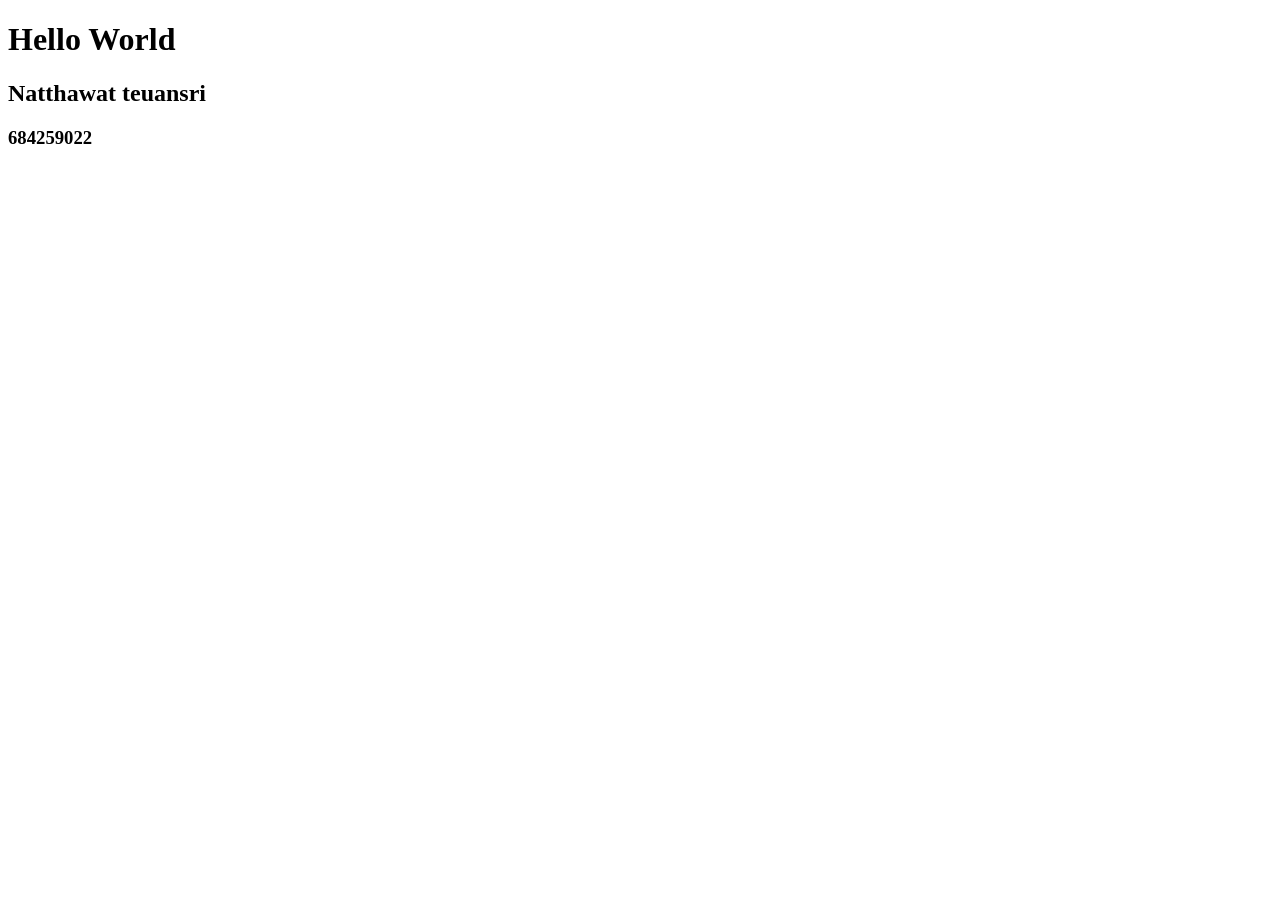
==== index.html @ 1a229f52 "Add files via upload" ====
<!DOCTYPE html>
<html lang="en">
<head>
    <meta charset="UTF-8">
    <meta name="viewport" content="width=device-width, initial-scale=1.0">
    <title>Document</title>
</head>
<body>
    <h1>Hello World</h1>
    <h2>Natthawat teuansri</h2>
    <h3>684259022</h3>
</body>
</html>
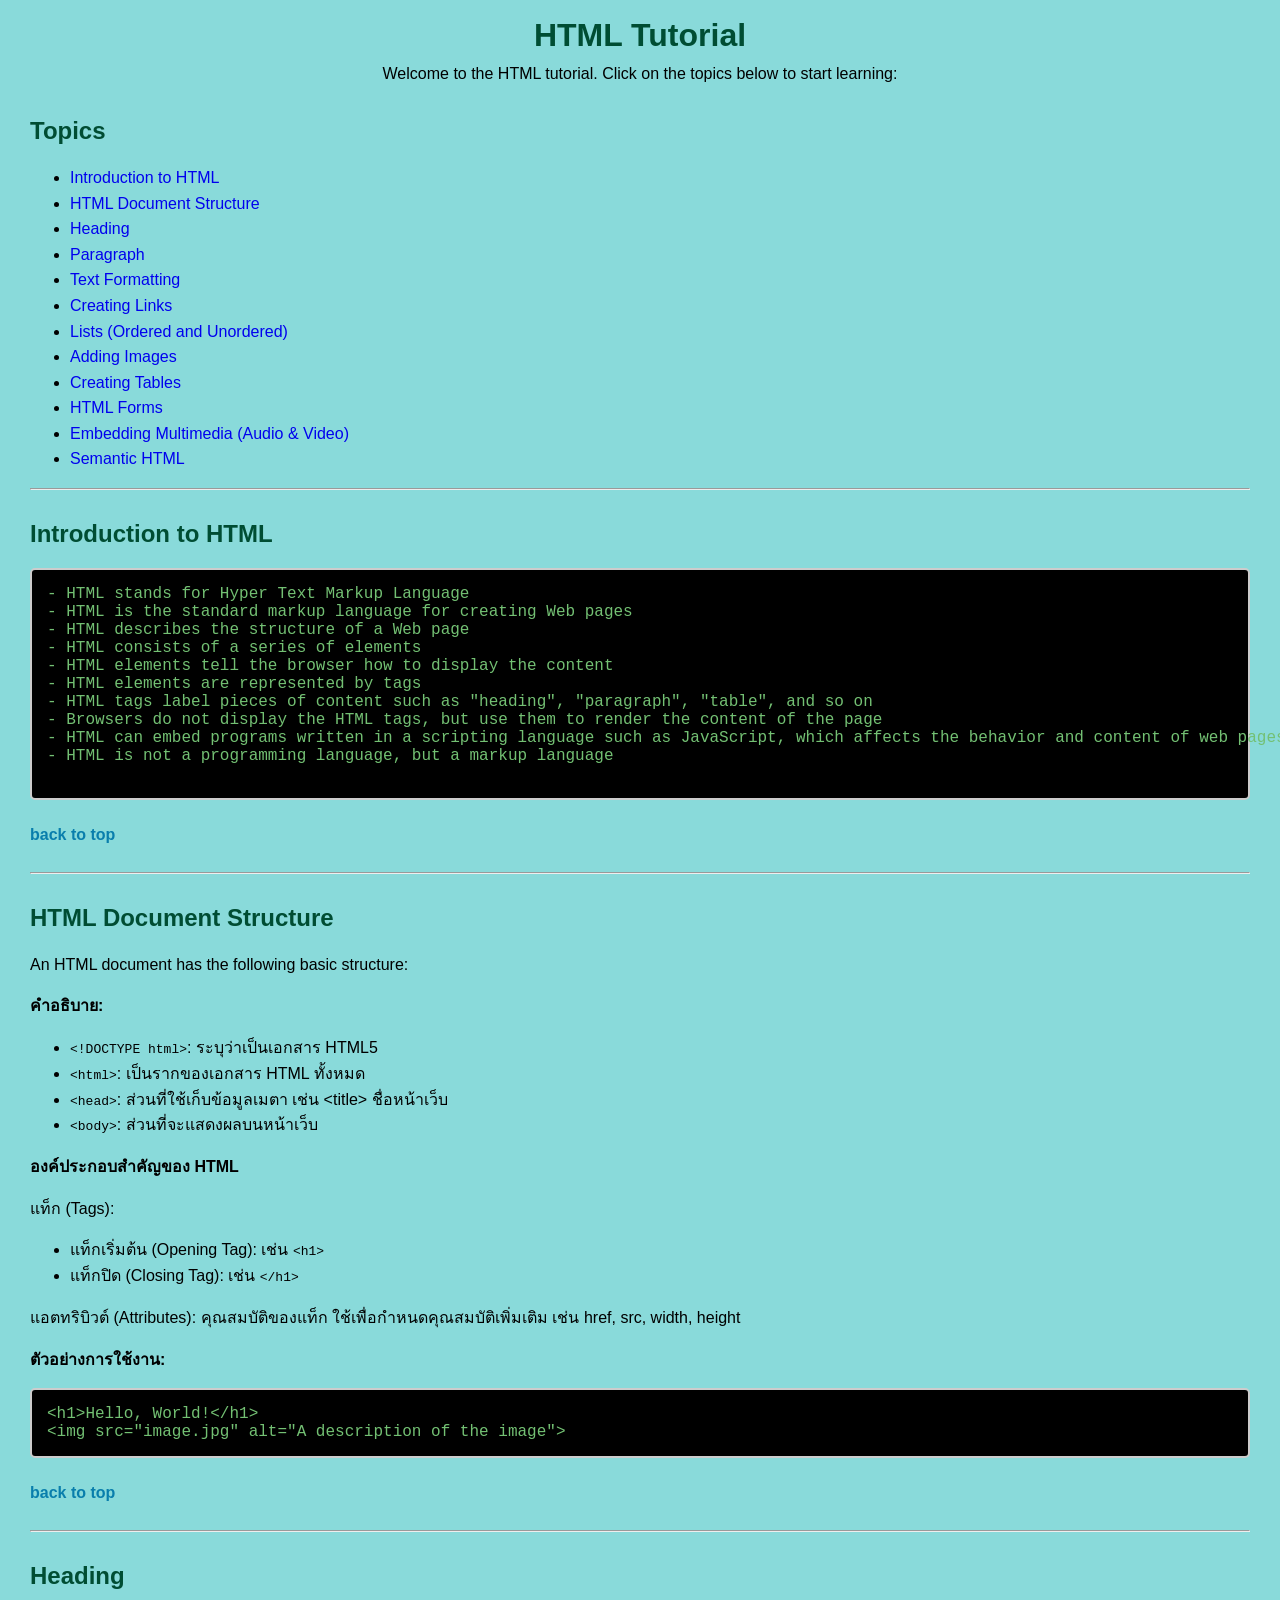
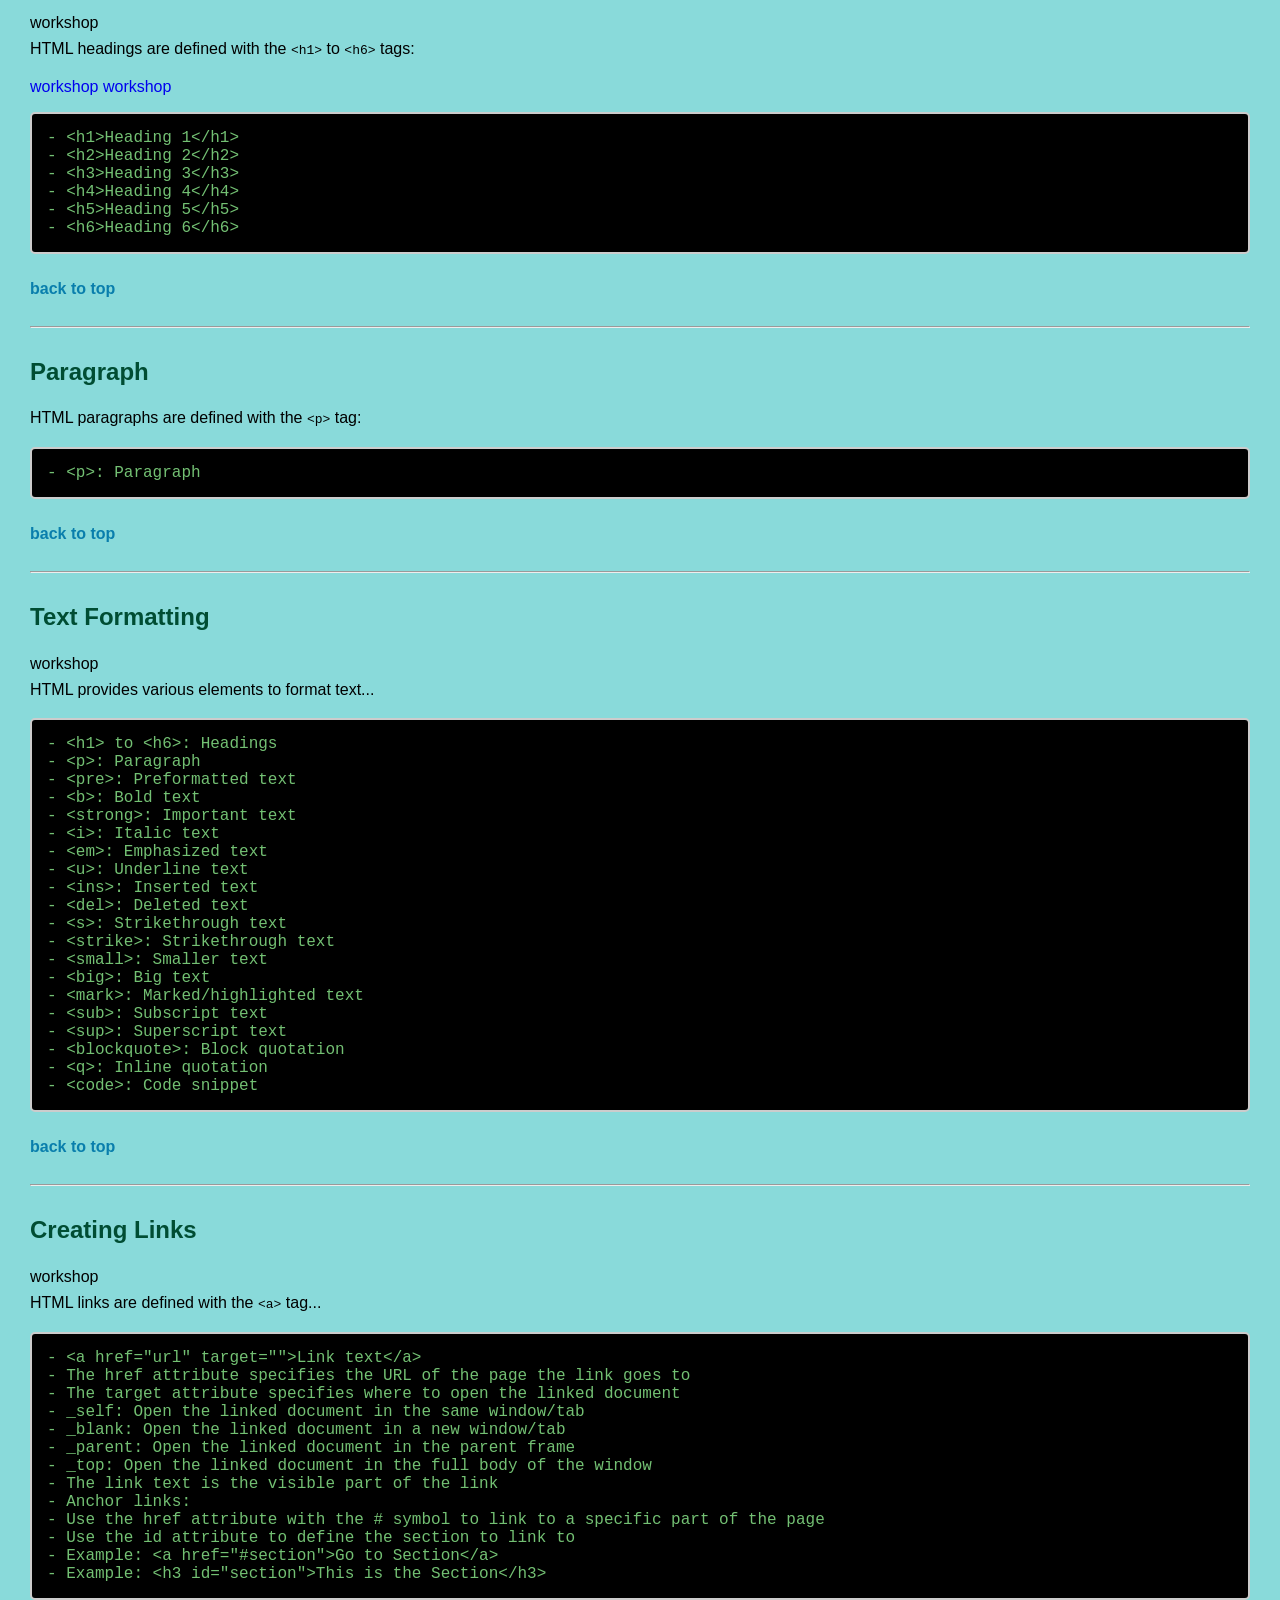
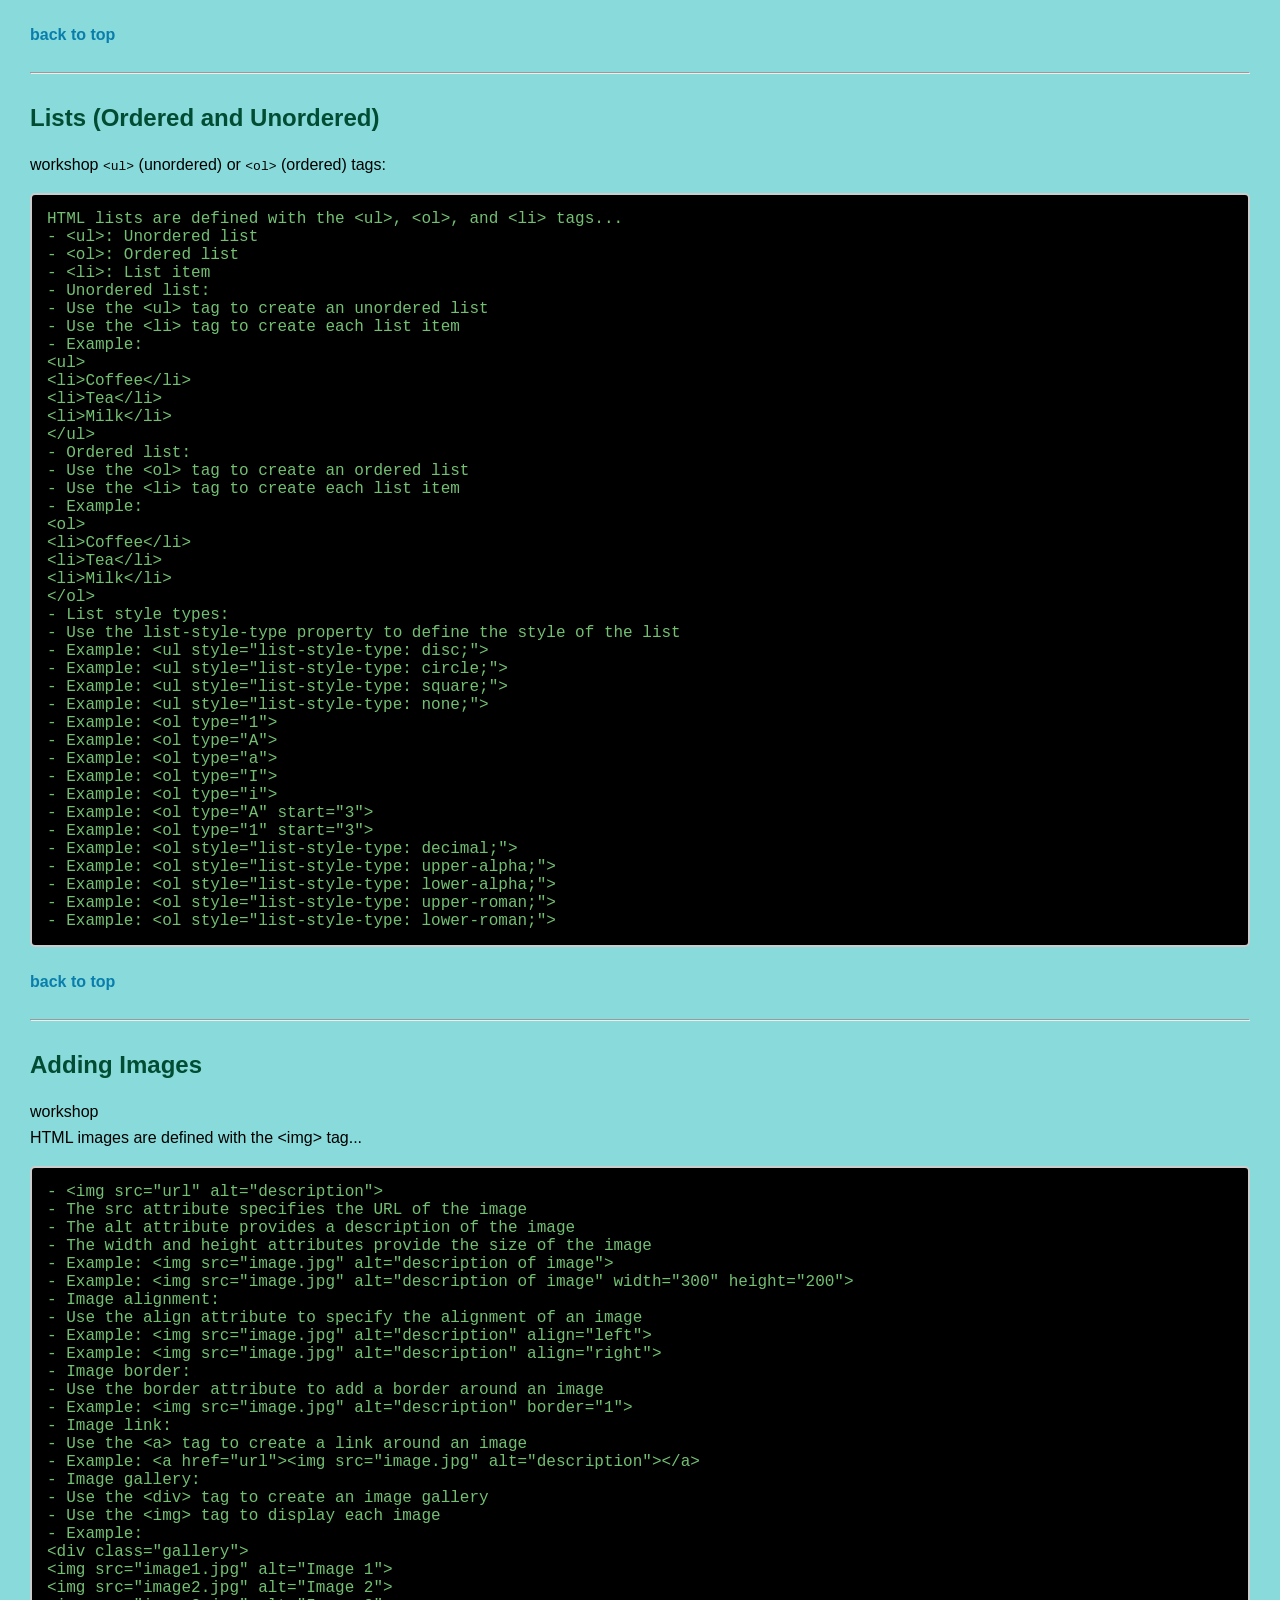
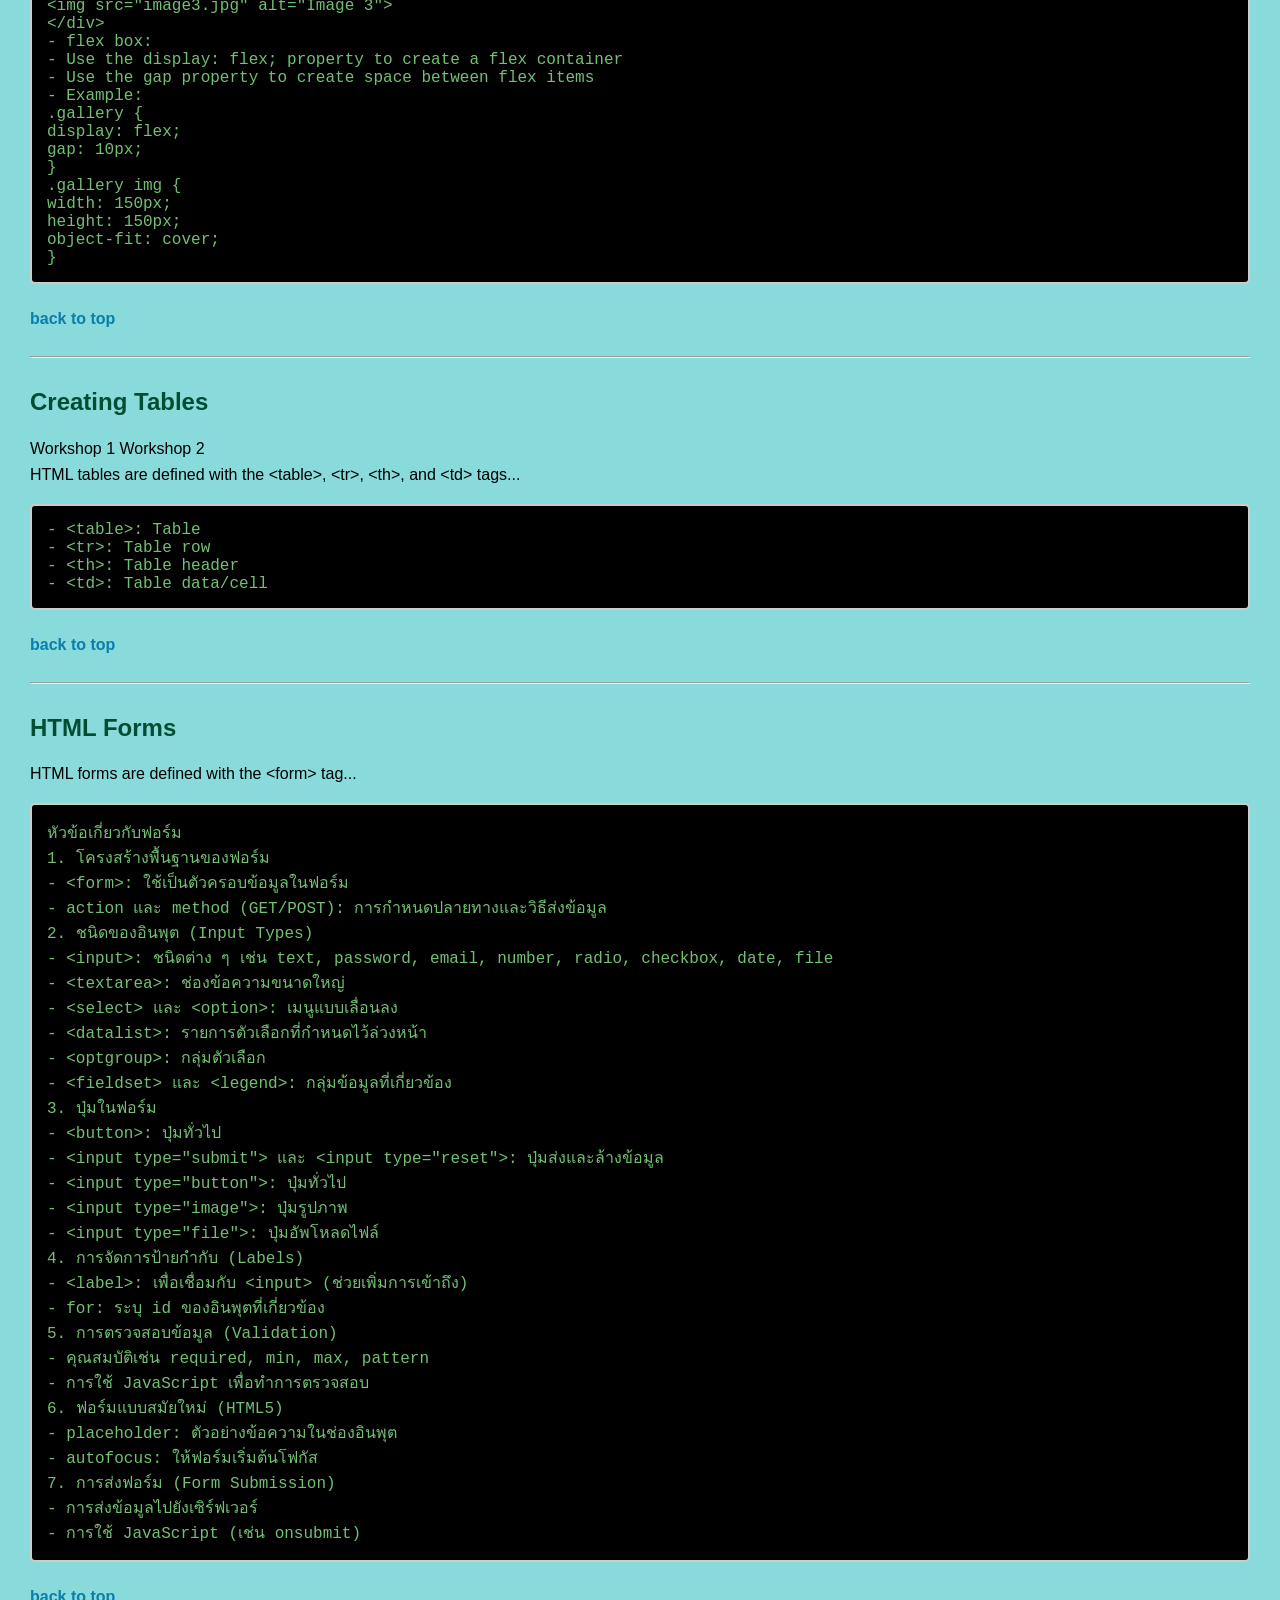
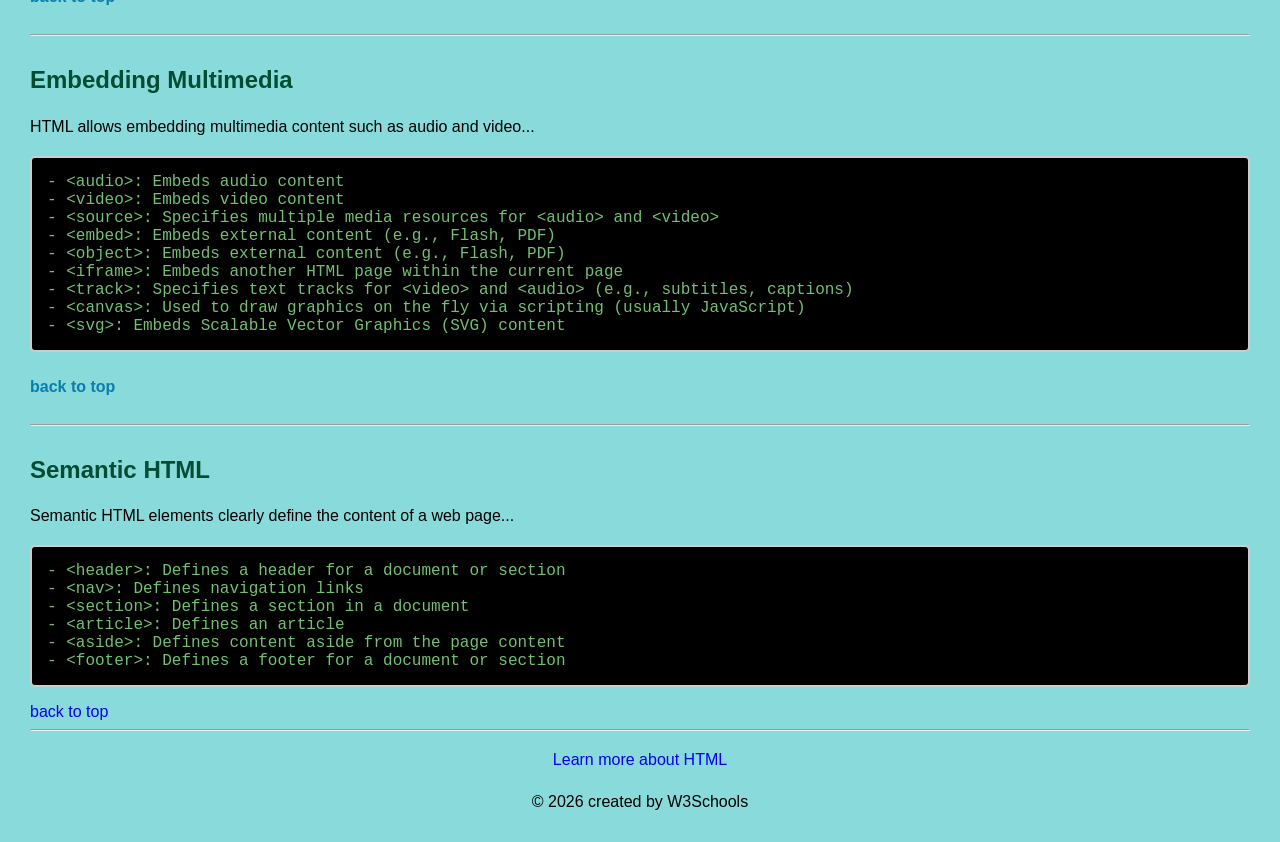
==== commit 74ff3289: "W02" ====
--- a/index.html
+++ b/index.html
@@ -3,11 +3,368 @@
 <head>
     <meta charset="UTF-8">
     <meta name="viewport" content="width=device-width, initial-scale=1.0">
-    <title>Document</title>
+    <meta name="description" content="learning about HTML">
+    <title>HTML Tutorial</title>
+
+    <style>
+
+        html {
+            scroll-behavior: smooth;
+        }
+
+        body {
+            font-family: Arial, sans-serif;
+            margin: 30px;
+            background-color: #89dada;
+        }
+
+        h1{
+            color: #004d33;
+            text-align: center;
+            line-height: 10px;
+        }
+
+        h2 {
+            color: #004d33;
+            margin-top: 30px;
+        }
+
+        ul , p {
+            color: 73c073(2, 3, 3);
+            line-height: 1.6;
+        }
+
+        pre {
+            font-family: 'Courier New', Courier, monospace;
+            color: #73c073;
+            background-color: rgb(0, 0, 0);
+            padding: 15px;
+            border-radius: 5px;
+            overflow-x: 40px;
+            border: 2px solid #ccc;
+        }
+        .back-to-top {
+            display: inline-block;
+            margin-top: 10px;
+            margin-bottom: 20px;
+            color: #097eac;
+            text-decoration: none;
+            font-weight: bold;
+        }
+
+        a {
+            text-decoration: none;
+        }
+        a:hover {
+            color:red;
+            text-decoration: underline;
+        }
+        
+        .text-center {
+            text-align: center;
+        }
+        .card {
+            background-color: white;
+            
+        }
+
+    </style>
+
 </head>
 <body>
-    <h1>Hello World</h1>
-    <h2>Natthawat teuansri</h2>
-    <h3>684259022</h3>
+    <h1 id="top">HTML Tutorial</h1>
+    <p class="text-center">Welcome to the HTML tutorial. Click on the topics below to start learning:</p>
+    <h2>Topics</h2>
+    <ul>
+        <li><a href="#Introduction">Introduction to HTML</a></li>
+        <li><a href="#Structure">HTML Document Structure</a></li>
+        <li><a href="#Heading">Heading</a></li>
+        <li><a href="#Paragraph">Paragraph</a></li>
+        <li><a href="#TextFormatting">Text Formatting</a></li>
+        <li><a href="#CreatingLinks">Creating Links</a></li>
+        <li><a href="#Lists">Lists (Ordered and Unordered)</a></li>
+        <li><a href="#AddingImages">Adding Images</a></li>
+        <li><a href="#CreatingTables">Creating Tables</a></li>
+        <li><a href="#HTMLForms">HTML Forms</a></li>
+        <li><a href="#EmbeddingMultimedia">Embedding Multimedia (Audio & Video)</a></li>
+        <li><a href="#SemanticHTML">Semantic HTML</a></li>
+    </ul>
+    <hr>
+
+    <h2 id="Introduction">Introduction to HTML</h2>
+    <pre>
+- HTML stands for Hyper Text Markup Language
+- HTML is the standard markup language for creating Web pages
+- HTML describes the structure of a Web page
+- HTML consists of a series of elements
+- HTML elements tell the browser how to display the content
+- HTML elements are represented by tags
+- HTML tags label pieces of content such as "heading", "paragraph", "table", and so on
+- Browsers do not display the HTML tags, but use them to render the content of the page
+- HTML can embed programs written in a scripting language such as JavaScript, which affects the behavior and content of web pages
+- HTML is not a programming language, but a markup language
+    </pre>
+    <a href="#top" class="back-to-top">back to top</a>
+    <hr>
+
+    <h2 id="Structure">HTML Document Structure</h2>
+    <p>An HTML document has the following basic structure:</p>
+    
+    <p><strong>คำอธิบาย:</strong></p>
+    <ul>
+        <li><code>&lt;!DOCTYPE html&gt;</code>: ระบุว่าเป็นเอกสาร HTML5</li>
+        <li><code>&lt;html&gt;</code>: เป็นรากของเอกสาร HTML ทั้งหมด</li>
+        <li><code>&lt;head&gt;</code>: ส่วนที่ใช้เก็บข้อมูลเมตา เช่น &lt;title&gt; ชื่อหน้าเว็บ</li>
+        <li><code>&lt;body&gt;</code>: ส่วนที่จะแสดงผลบนหน้าเว็บ</li>
+    </ul>
+
+    <p><strong>องค์ประกอบสำคัญของ HTML</strong></p>
+    <p>แท็ก (Tags):</p>
+    <ul>
+        <li>แท็กเริ่มต้น (Opening Tag): เช่น <code>&lt;h1&gt;</code></li>
+        <li>แท็กปิด (Closing Tag): เช่น <code>&lt;/h1&gt;</code></li>
+    </ul>
+    
+    <p>แอตทริบิวต์ (Attributes): คุณสมบัติของแท็ก ใช้เพื่อกำหนดคุณสมบัติเพิ่มเติม เช่น href, src, width, height</p>
+    
+    <p><strong>ตัวอย่างการใช้งาน:</strong></p>
+    <pre>&lt;h1&gt;Hello, World!&lt;/h1&gt;
+&lt;img src="image.jpg" alt="A description of the image"&gt;</pre>
+    
+    <a href="#top" class="back-to-top">back to top</a>
+    <hr>
+
+    <h2 id="Heading">Heading</h2>
+    <p>workshop <br>HTML headings are defined with the <code>&lt;h1&gt;</code> to <code>&lt;h6&gt;</code> tags:</p>
+    <a href="W03-01-heading.html">workshop</a>
+    <a href="W03-02-heading.html">workshop</a>
+    <pre>
+- &lt;h1&gt;Heading 1&lt;/h1&gt;
+- &lt;h2&gt;Heading 2&lt;/h2&gt;
+- &lt;h3&gt;Heading 3&lt;/h3&gt;
+- &lt;h4&gt;Heading 4&lt;/h4&gt;
+- &lt;h5&gt;Heading 5&lt;/h5&gt;
+- &lt;h6&gt;Heading 6&lt;/h6&gt;</pre>
+    
+    <a href="#top" class="back-to-top">back to top</a>
+    <hr>
+
+    <h2 id="Paragraph">Paragraph</h2>
+    <p>HTML paragraphs are defined with the <code>&lt;p&gt;</code> tag:</p>
+    <pre>
+- &lt;p&gt;: Paragraph</pre>
+    <a href="#top" class="back-to-top">back to top</a>
+    <hr>
+
+    <h2 id="TextFormatting">Text Formatting</h2>
+    <p>workshop <br>HTML provides various elements to format text...</p>
+    <pre>
+- &lt;h1&gt; to &lt;h6&gt;: Headings
+- &lt;p&gt;: Paragraph
+- &lt;pre&gt;: Preformatted text
+- &lt;b&gt;: Bold text
+- &lt;strong&gt;: Important text
+- &lt;i&gt;: Italic text
+- &lt;em&gt;: Emphasized text
+- &lt;u&gt;: Underline text
+- &lt;ins&gt;: Inserted text
+- &lt;del&gt;: Deleted text
+- &lt;s&gt;: Strikethrough text
+- &lt;strike&gt;: Strikethrough text
+- &lt;small&gt;: Smaller text
+- &lt;big&gt;: Big text
+- &lt;mark&gt;: Marked/highlighted text
+- &lt;sub&gt;: Subscript text
+- &lt;sup&gt;: Superscript text
+- &lt;blockquote&gt;: Block quotation
+- &lt;q&gt;: Inline quotation
+- &lt;code&gt;: Code snippet</pre>
+    <a href="#top" class="back-to-top">back to top</a>
+    <hr>
+
+    <h2 id="CreatingLinks">Creating Links</h2>
+    <p>workshop <br>HTML links are defined with the <code>&lt;a&gt;</code> tag...</p>
+    <pre>
+- &lt;a href="url" target=""&gt;Link text&lt;/a&gt;
+- The href attribute specifies the URL of the page the link goes to
+- The target attribute specifies where to open the linked document
+- _self: Open the linked document in the same window/tab
+- _blank: Open the linked document in a new window/tab
+- _parent: Open the linked document in the parent frame
+- _top: Open the linked document in the full body of the window
+- The link text is the visible part of the link
+- Anchor links:
+- Use the href attribute with the # symbol to link to a specific part of the page
+- Use the id attribute to define the section to link to
+- Example: &lt;a href="#section"&gt;Go to Section&lt;/a&gt;
+- Example: &lt;h3 id="section"&gt;This is the Section&lt;/h3&gt;</pre>
+    <a href="#top" class="back-to-top">back to top</a>
+    <hr>
+
+    <h2 id="Lists">Lists (Ordered and Unordered)</h2>
+    <p>workshop <code>&lt;ul&gt;</code> (unordered) or <code>&lt;ol&gt;</code> (ordered) tags:</p>
+    <pre>
+HTML lists are defined with the &lt;ul&gt;, &lt;ol&gt;, and &lt;li&gt; tags...
+- &lt;ul&gt;: Unordered list
+- &lt;ol&gt;: Ordered list
+- &lt;li&gt;: List item
+- Unordered list:
+- Use the &lt;ul&gt; tag to create an unordered list
+- Use the &lt;li&gt; tag to create each list item
+- Example:
+&lt;ul&gt;
+&lt;li&gt;Coffee&lt;/li&gt;
+&lt;li&gt;Tea&lt;/li&gt;
+&lt;li&gt;Milk&lt;/li&gt;
+&lt;/ul>
+- Ordered list:
+- Use the &lt;ol&gt; tag to create an ordered list
+- Use the &lt;li&gt; tag to create each list item
+- Example:
+&lt;ol&gt;
+&lt;li&gt;Coffee&lt;/li&gt;
+&lt;li&gt;Tea&lt;/li&gt;
+&lt;li&gt;Milk&lt;/li&gt;
+&lt;/ol>
+- List style types:
+- Use the list-style-type property to define the style of the list
+- Example: &lt;ul style="list-style-type: disc;"&gt;
+- Example: &lt;ul style="list-style-type: circle;"&gt;
+- Example: &lt;ul style="list-style-type: square;"&gt;
+- Example: &lt;ul style="list-style-type: none;"&gt;
+- Example: &lt;ol type="1"&gt;
+- Example: &lt;ol type="A"&gt;
+- Example: &lt;ol type="a"&gt;
+- Example: &lt;ol type="I"&gt;
+- Example: &lt;ol type="i"&gt;
+- Example: &lt;ol type="A" start="3"&gt;
+- Example: &lt;ol type="1" start="3"&gt;
+- Example: &lt;ol style="list-style-type: decimal;"&gt;
+- Example: &lt;ol style="list-style-type: upper-alpha;"&gt;
+- Example: &lt;ol style="list-style-type: lower-alpha;"&gt;
+- Example: &lt;ol style="list-style-type: upper-roman;"&gt;
+- Example: &lt;ol style="list-style-type: lower-roman;"&gt;</pre>
+    <a href="#top" class="back-to-top">back to top</a>
+    <hr>
+
+    <h2 id="AddingImages">Adding Images</h2>
+    <p>workshop <br>HTML images are defined with the &lt;img&gt; tag...</p>
+    <pre>
+- &lt;img src="url" alt="description"&gt;
+- The src attribute specifies the URL of the image
+- The alt attribute provides a description of the image
+- The width and height attributes provide the size of the image
+- Example: &lt;img src="image.jpg" alt="description of image"&gt;
+- Example: &lt;img src="image.jpg" alt="description of image" width="300" height="200"&gt;
+- Image alignment:
+- Use the align attribute to specify the alignment of an image
+- Example: &lt;img src="image.jpg" alt="description" align="left"&gt;
+- Example: &lt;img src="image.jpg" alt="description" align="right"&gt;
+- Image border:
+- Use the border attribute to add a border around an image
+- Example: &lt;img src="image.jpg" alt="description" border="1"&gt;
+- Image link:
+- Use the &lt;a&gt; tag to create a link around an image
+- Example: &lt;a href="url"&gt;&lt;img src="image.jpg" alt="description"&gt;&lt;/a&gt;
+- Image gallery:
+- Use the &lt;div&gt; tag to create an image gallery
+- Use the &lt;img&gt; tag to display each image
+- Example:
+&lt;div class="gallery"&gt;
+&lt;img src="image1.jpg" alt="Image 1"&gt;
+&lt;img src="image2.jpg" alt="Image 2"&gt;
+&lt;img src="image3.jpg" alt="Image 3"&gt;
+&lt;/div&gt;
+- flex box:
+- Use the display: flex; property to create a flex container
+- Use the gap property to create space between flex items
+- Example:
+.gallery {
+display: flex;
+gap: 10px;
+}
+.gallery img {
+width: 150px;
+height: 150px;
+object-fit: cover;
+}</pre>
+    <a href="#top" class="back-to-top">back to top</a>
+    <hr>
+
+    <h2 id="CreatingTables">Creating Tables</h2>
+    <p>Workshop 1 Workshop 2 <br>HTML tables are defined with the &lt;table&gt;, &lt;tr&gt;, &lt;th&gt;, and &lt;td&gt; tags...</p>
+    <pre>
+- &lt;table&gt;: Table
+- &lt;tr&gt;: Table row
+- &lt;th&gt;: Table header
+- &lt;td&gt;: Table data/cell</pre>
+    <a href="#top" class="back-to-top">back to top</a>
+    <hr>
+
+    <h2 id="HTMLForms">HTML Forms</h2>
+    <p>HTML forms are defined with the &lt;form&gt; tag...</p>
+    <pre>
+หัวข้อเกี่ยวกับฟอร์ม
+1. โครงสร้างพื้นฐานของฟอร์ม
+- &lt;form>: ใช้เป็นตัวครอบข้อมูลในฟอร์ม
+- action และ method (GET/POST): การกำหนดปลายทางและวิธีส่งข้อมูล
+2. ชนิดของอินพุต (Input Types)
+- &lt;input>: ชนิดต่าง ๆ เช่น text, password, email, number, radio, checkbox, date, file
+- &lt;textarea>: ช่องข้อความขนาดใหญ่
+- &lt;select> และ &lt;option>: เมนูแบบเลื่อนลง
+- &lt;datalist>: รายการตัวเลือกที่กำหนดไว้ล่วงหน้า
+- &lt;optgroup>: กลุ่มตัวเลือก
+- &lt;fieldset> และ &lt;legend>: กลุ่มข้อมูลที่เกี่ยวข้อง
+3. ปุ่มในฟอร์ม
+- &lt;button>: ปุ่มทั่วไป
+- &lt;input type="submit"> และ &lt;input type="reset">: ปุ่มส่งและล้างข้อมูล
+- &lt;input type="button">: ปุ่มทั่วไป
+- &lt;input type="image">: ปุ่มรูปภาพ
+- &lt;input type="file">: ปุ่มอัพโหลดไฟล์
+4. การจัดการป้ายกำกับ (Labels)
+- &lt;label>: เพื่อเชื่อมกับ &lt;input> (ช่วยเพิ่มการเข้าถึง)
+- for: ระบุ id ของอินพุตที่เกี่ยวข้อง
+5. การตรวจสอบข้อมูล (Validation)
+- คุณสมบัติเช่น required, min, max, pattern
+- การใช้ JavaScript เพื่อทำการตรวจสอบ
+6. ฟอร์มแบบสมัยใหม่ (HTML5)
+- placeholder: ตัวอย่างข้อความในช่องอินพุต
+- autofocus: ให้ฟอร์มเริ่มต้นโฟกัส
+7. การส่งฟอร์ม (Form Submission)
+- การส่งข้อมูลไปยังเซิร์ฟเวอร์
+- การใช้ JavaScript (เช่น onsubmit)</pre>
+    <a href="#top" class="back-to-top">back to top</a>
+    <hr>
+
+    <h2 id="EmbeddingMultimedia">Embedding Multimedia</h2>
+    <p>HTML allows embedding multimedia content such as audio and video...</p>
+    <pre>
+- &lt;audio&gt;: Embeds audio content
+- &lt;video&gt;: Embeds video content
+- &lt;source&gt;: Specifies multiple media resources for &lt;audio&gt; and &lt;video&gt;
+- &lt;embed&gt;: Embeds external content (e.g., Flash, PDF)
+- &lt;object&gt;: Embeds external content (e.g., Flash, PDF)
+- &lt;iframe&gt;: Embeds another HTML page within the current page
+- &lt;track&gt;: Specifies text tracks for &lt;video&gt; and &lt;audio&gt; (e.g., subtitles, captions)
+- &lt;canvas&gt;: Used to draw graphics on the fly via scripting (usually JavaScript)
+- &lt;svg&gt;: Embeds Scalable Vector Graphics (SVG) content</pre>
+    <a href="#top" class="back-to-top">back to top</a>
+    <hr>
+
+    <h2 id="SemanticHTML">Semantic HTML</h2>
+    <p>Semantic HTML elements clearly define the content of a web page...</p>
+    <pre>
+- &lt;header&gt;: Defines a header for a document or section
+- &lt;nav&gt;: Defines navigation links
+- &lt;section&gt;: Defines a section in a document
+- &lt;article&gt;: Defines an article
+- &lt;aside&gt;: Defines content aside from the page content
+- &lt;footer&gt;: Defines a footer for a document or section</pre>
+    <a href="#top">back to top</a>
+    <hr>
+    <p class="text-center">
+        <a href="https://www.w3schools.com/html/default.asp">Learn more about HTML</a>
+    </p>
+    <p class="text-center">&copy; 2026 created by W3Schools</p>
 </body>
-</html> +</html>
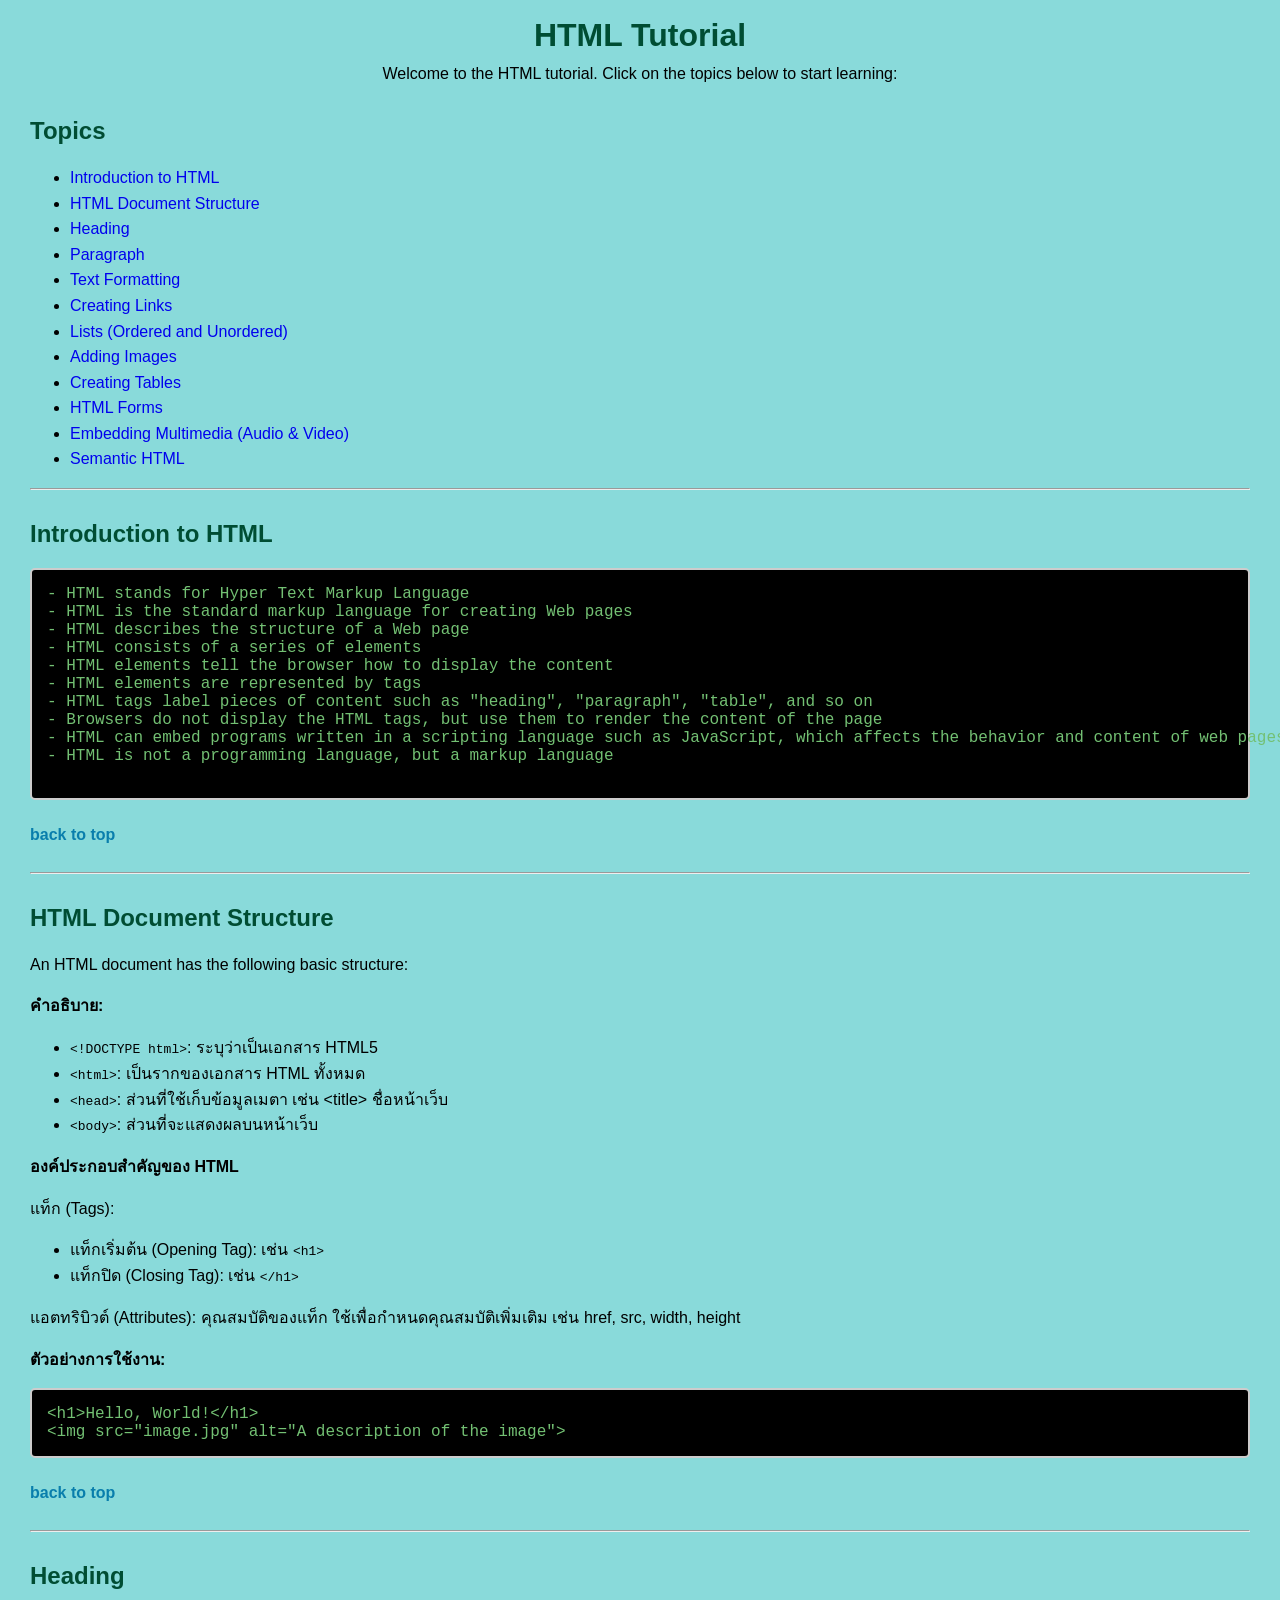
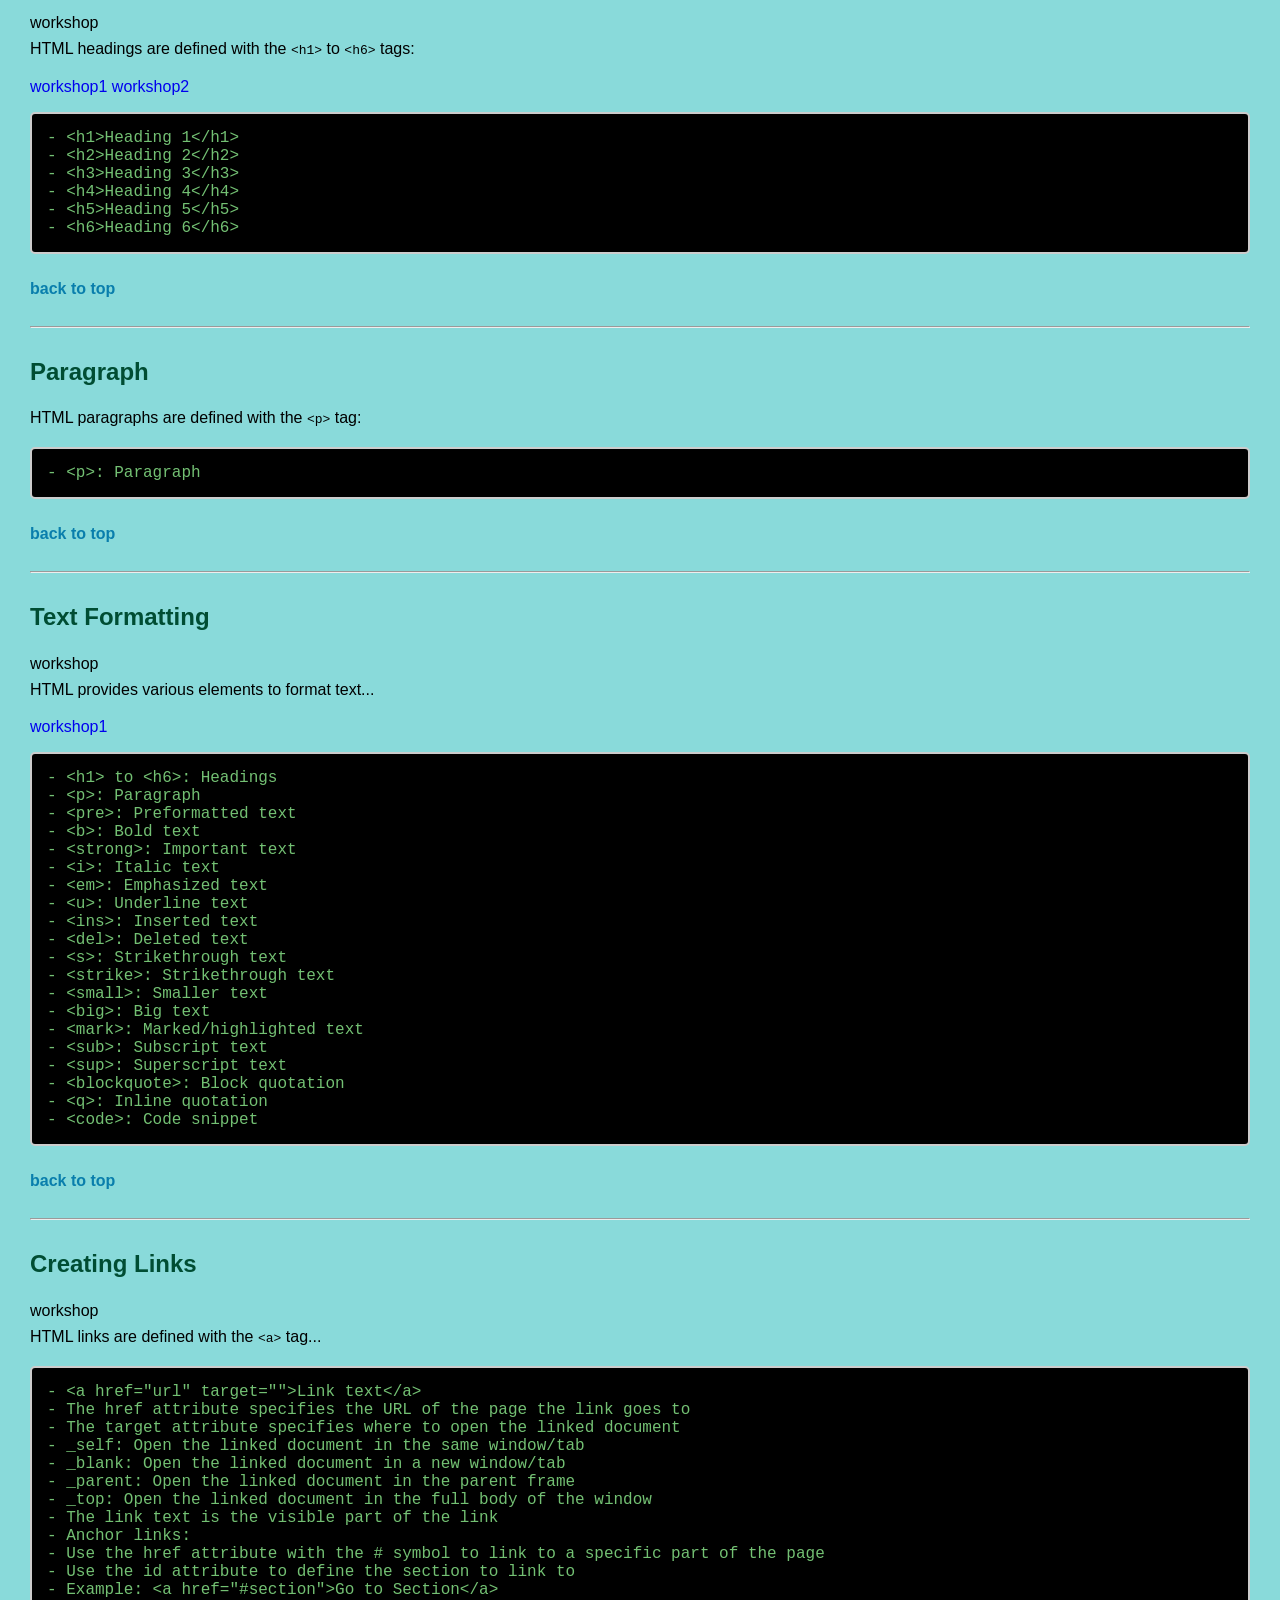
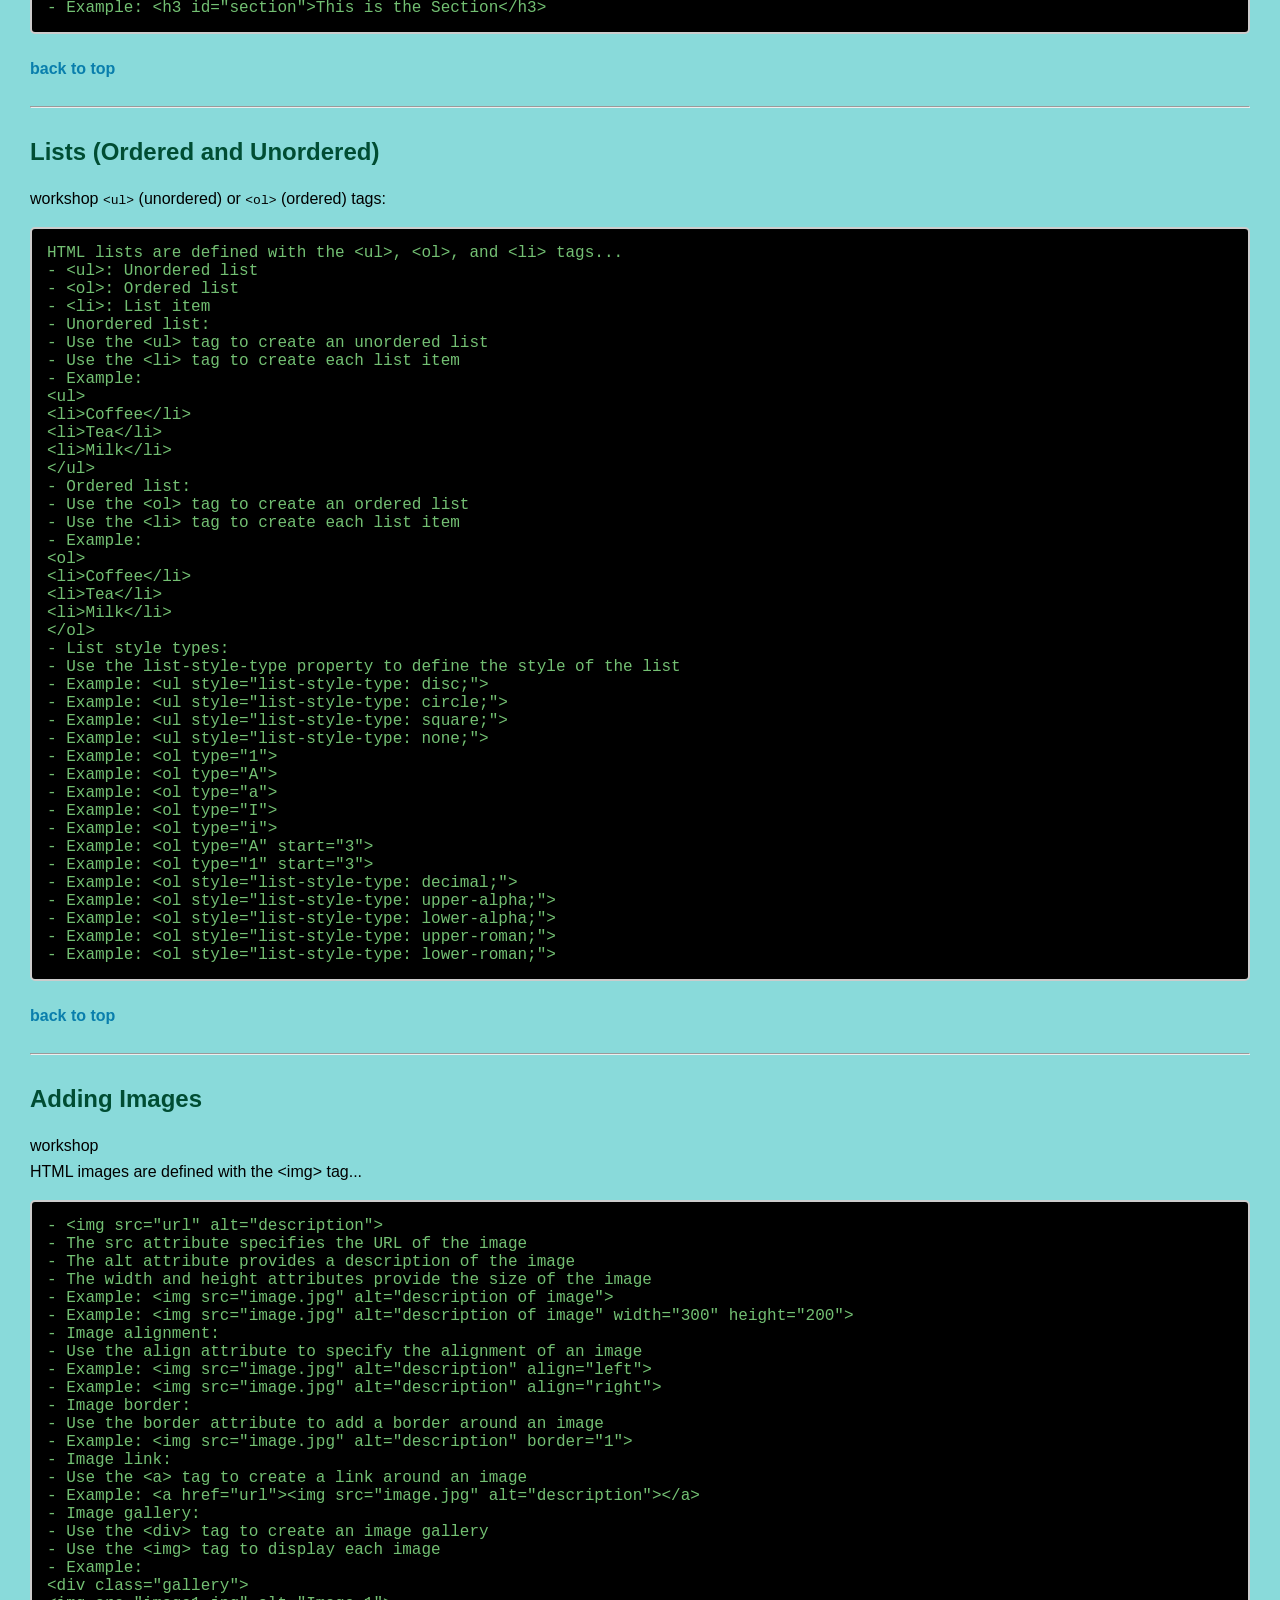
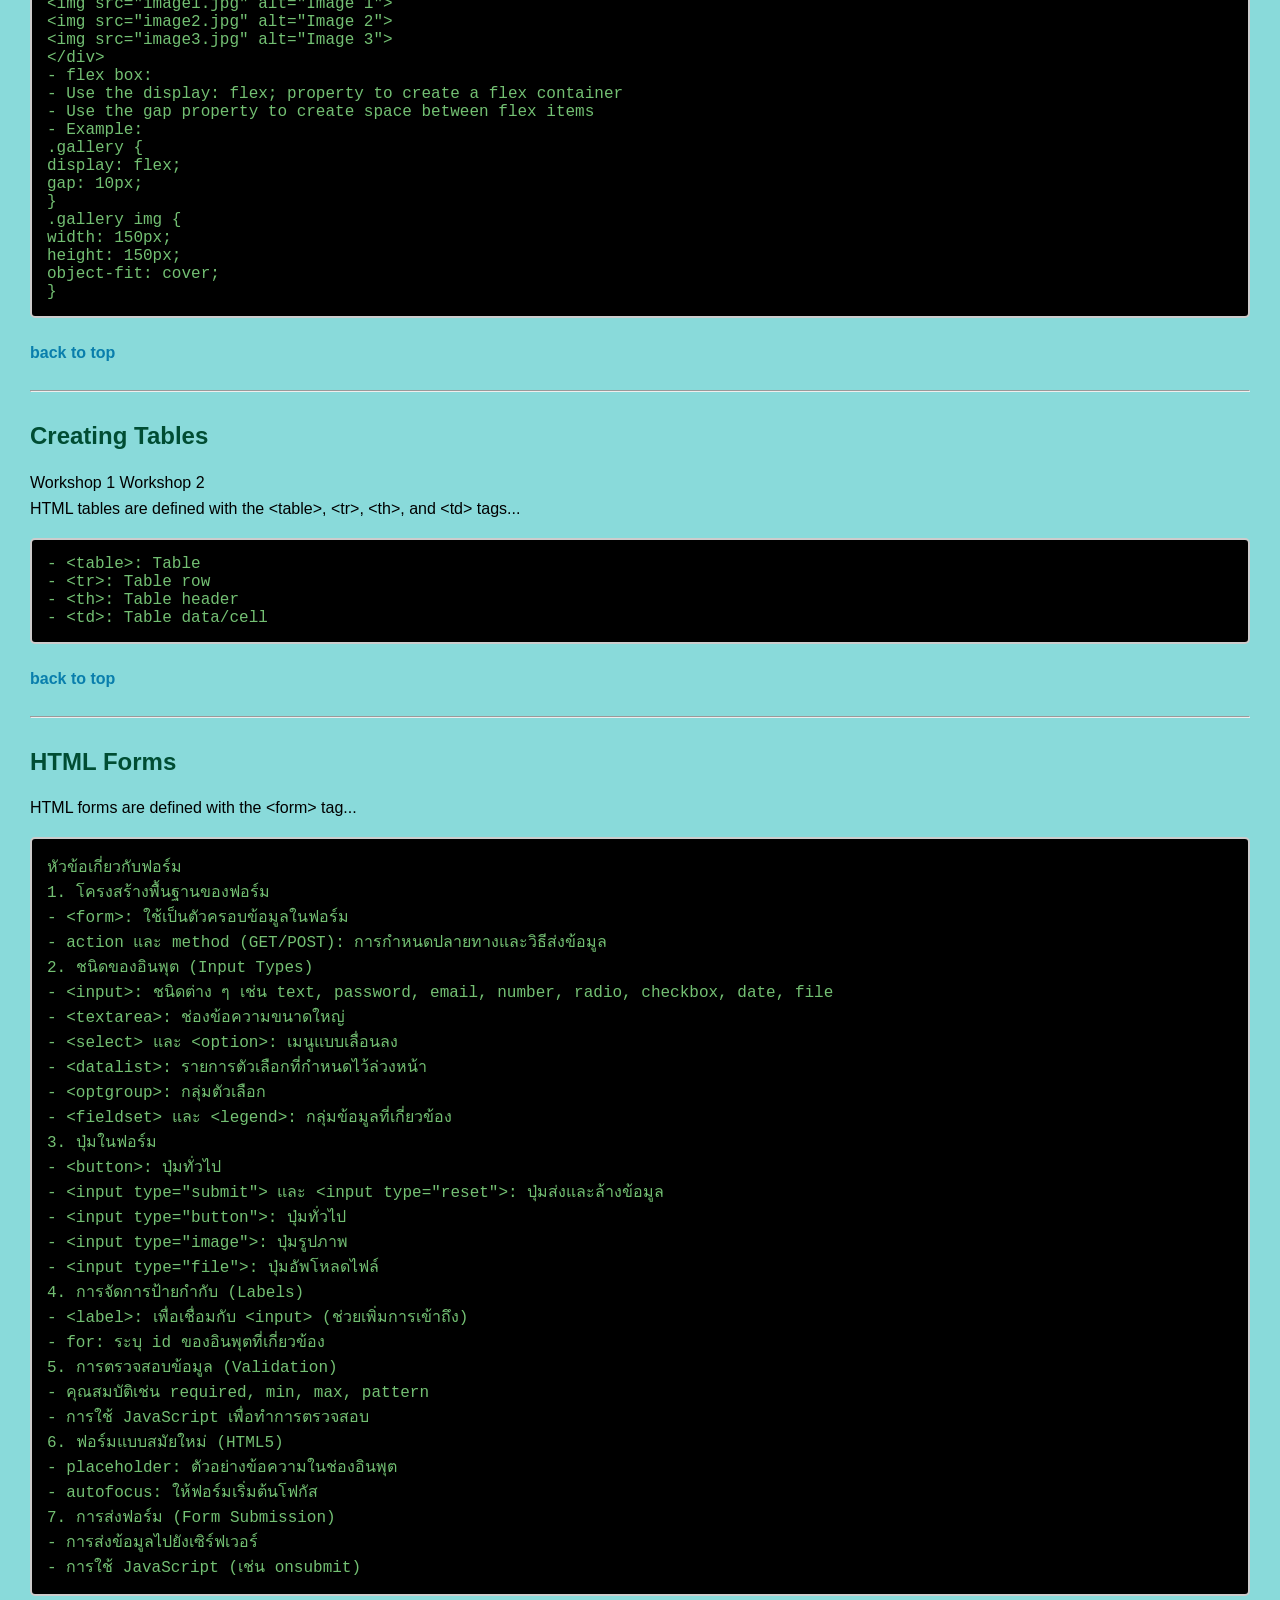
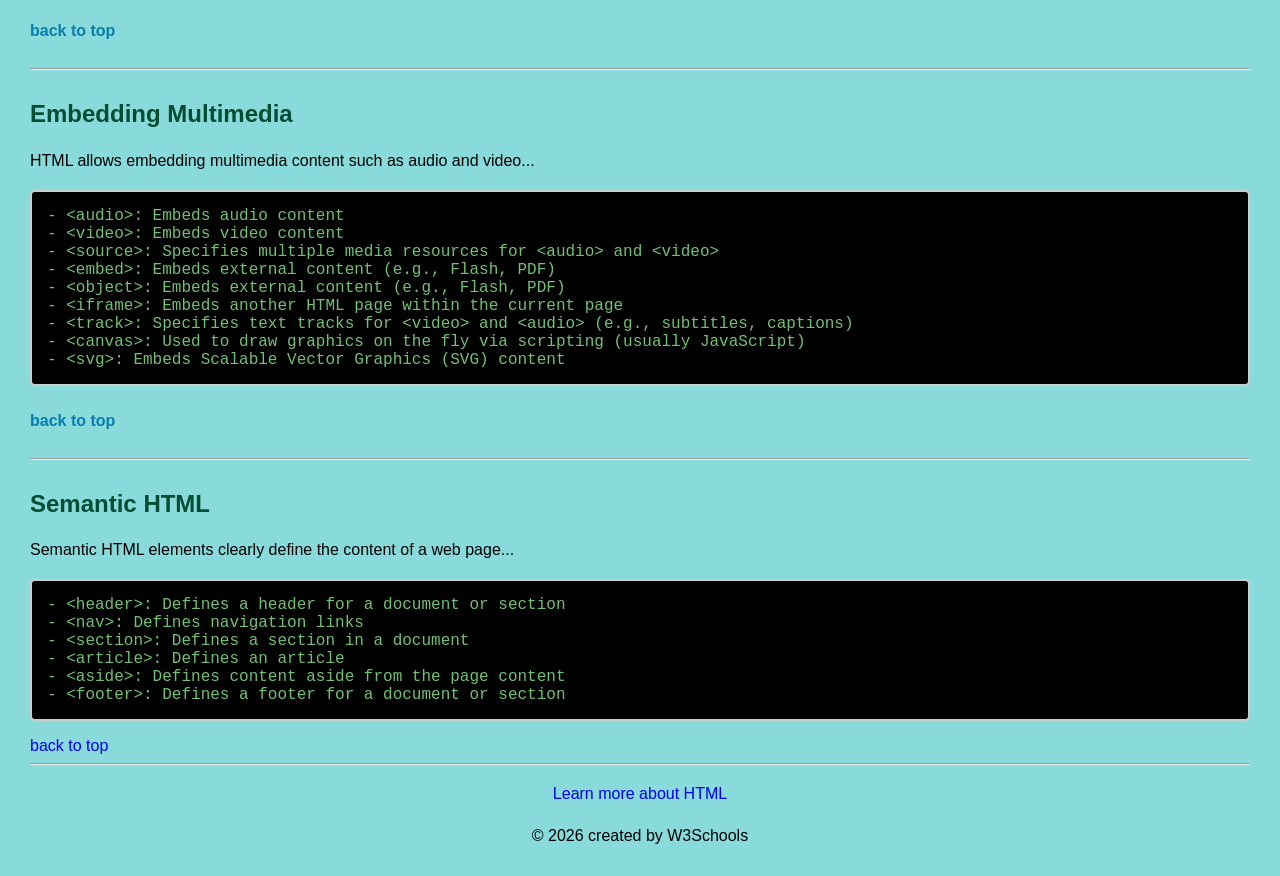
==== commit c8255841: "w05" ====
--- a/index.html
+++ b/index.html
@@ -136,8 +136,8 @@
 
     <h2 id="Heading">Heading</h2>
     <p>workshop <br>HTML headings are defined with the <code>&lt;h1&gt;</code> to <code>&lt;h6&gt;</code> tags:</p>
-    <a href="W03-01-heading.html">workshop</a>
-    <a href="W03-02-heading.html">workshop</a>
+    <a href="W03-01-heading.html">workshop1</a>
+    <a href="W03-02-heading.html">workshop2</a>
     <pre>
 - &lt;h1&gt;Heading 1&lt;/h1&gt;
 - &lt;h2&gt;Heading 2&lt;/h2&gt;
@@ -158,6 +158,7 @@
 
     <h2 id="TextFormatting">Text Formatting</h2>
     <p>workshop <br>HTML provides various elements to format text...</p>
+    <a href="W04-Formating.html">workshop1</a>
     <pre>
 - &lt;h1&gt; to &lt;h6&gt;: Headings
 - &lt;p&gt;: Paragraph
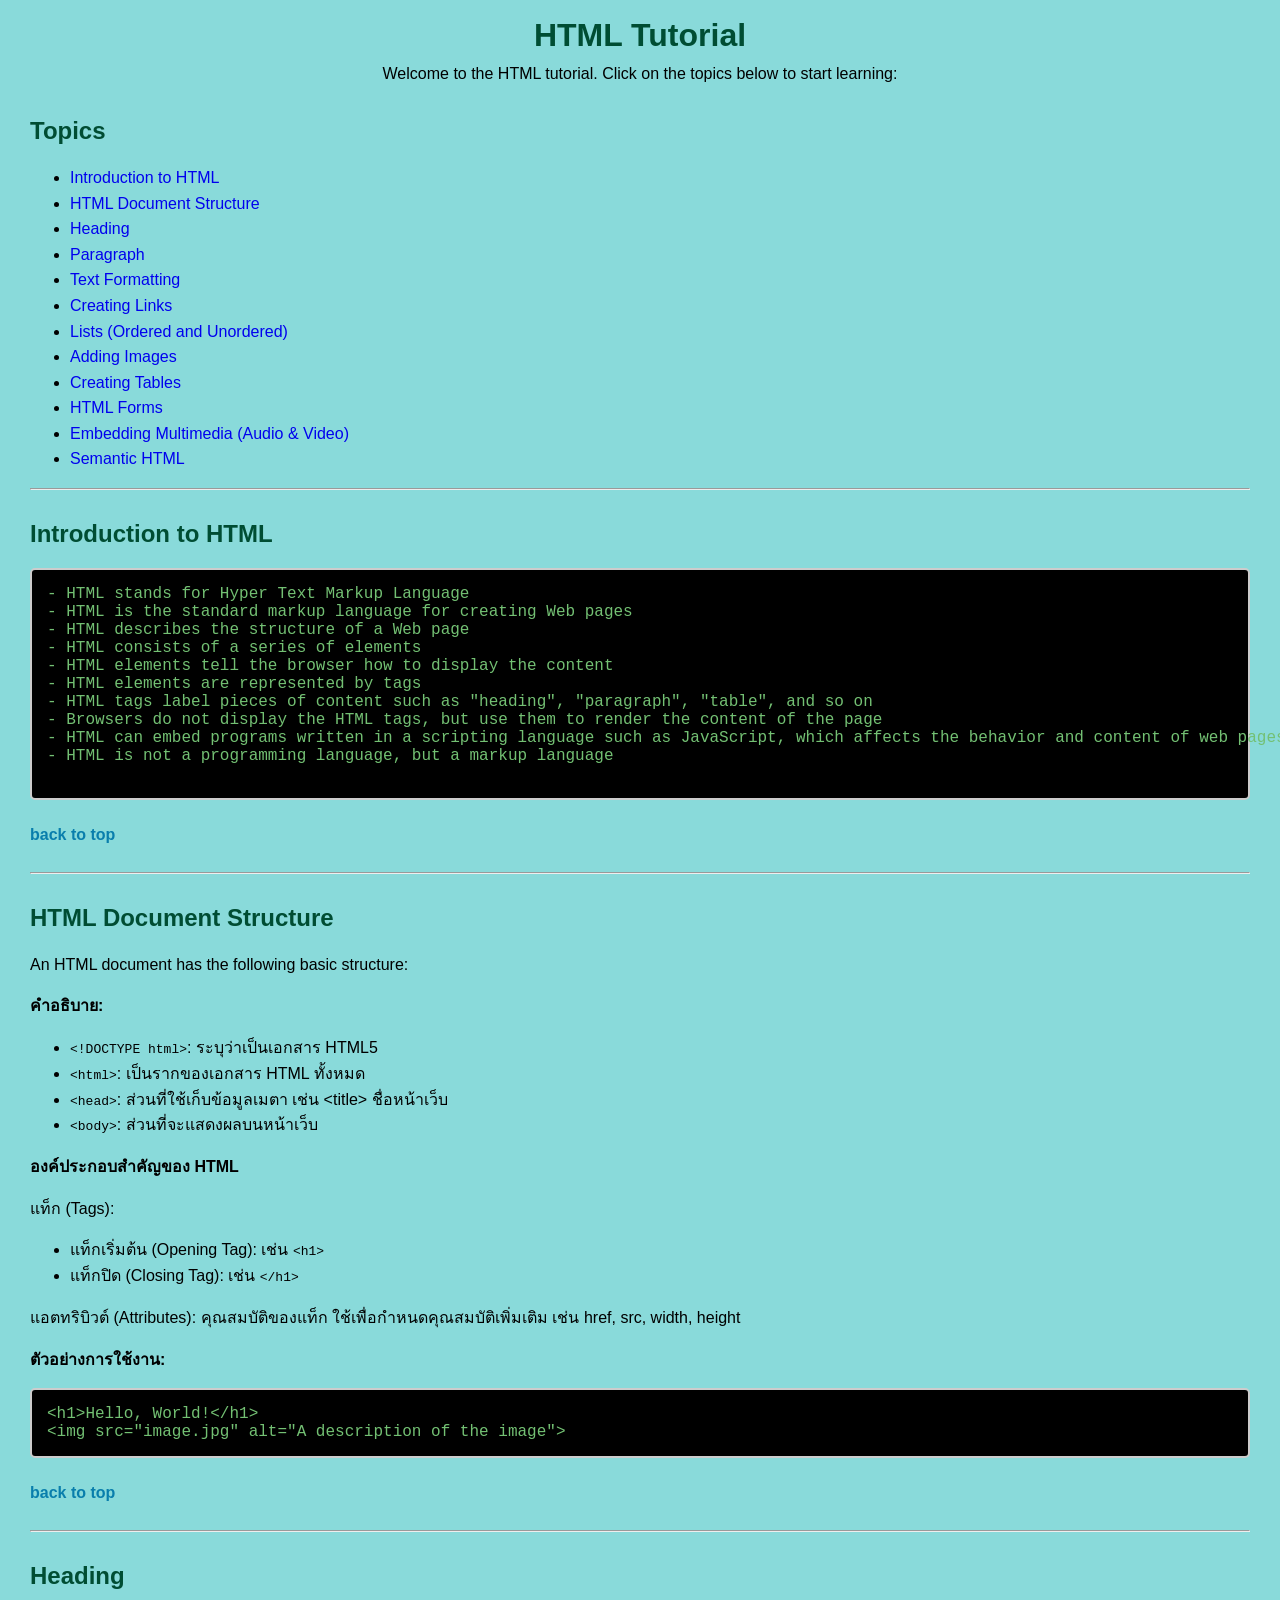
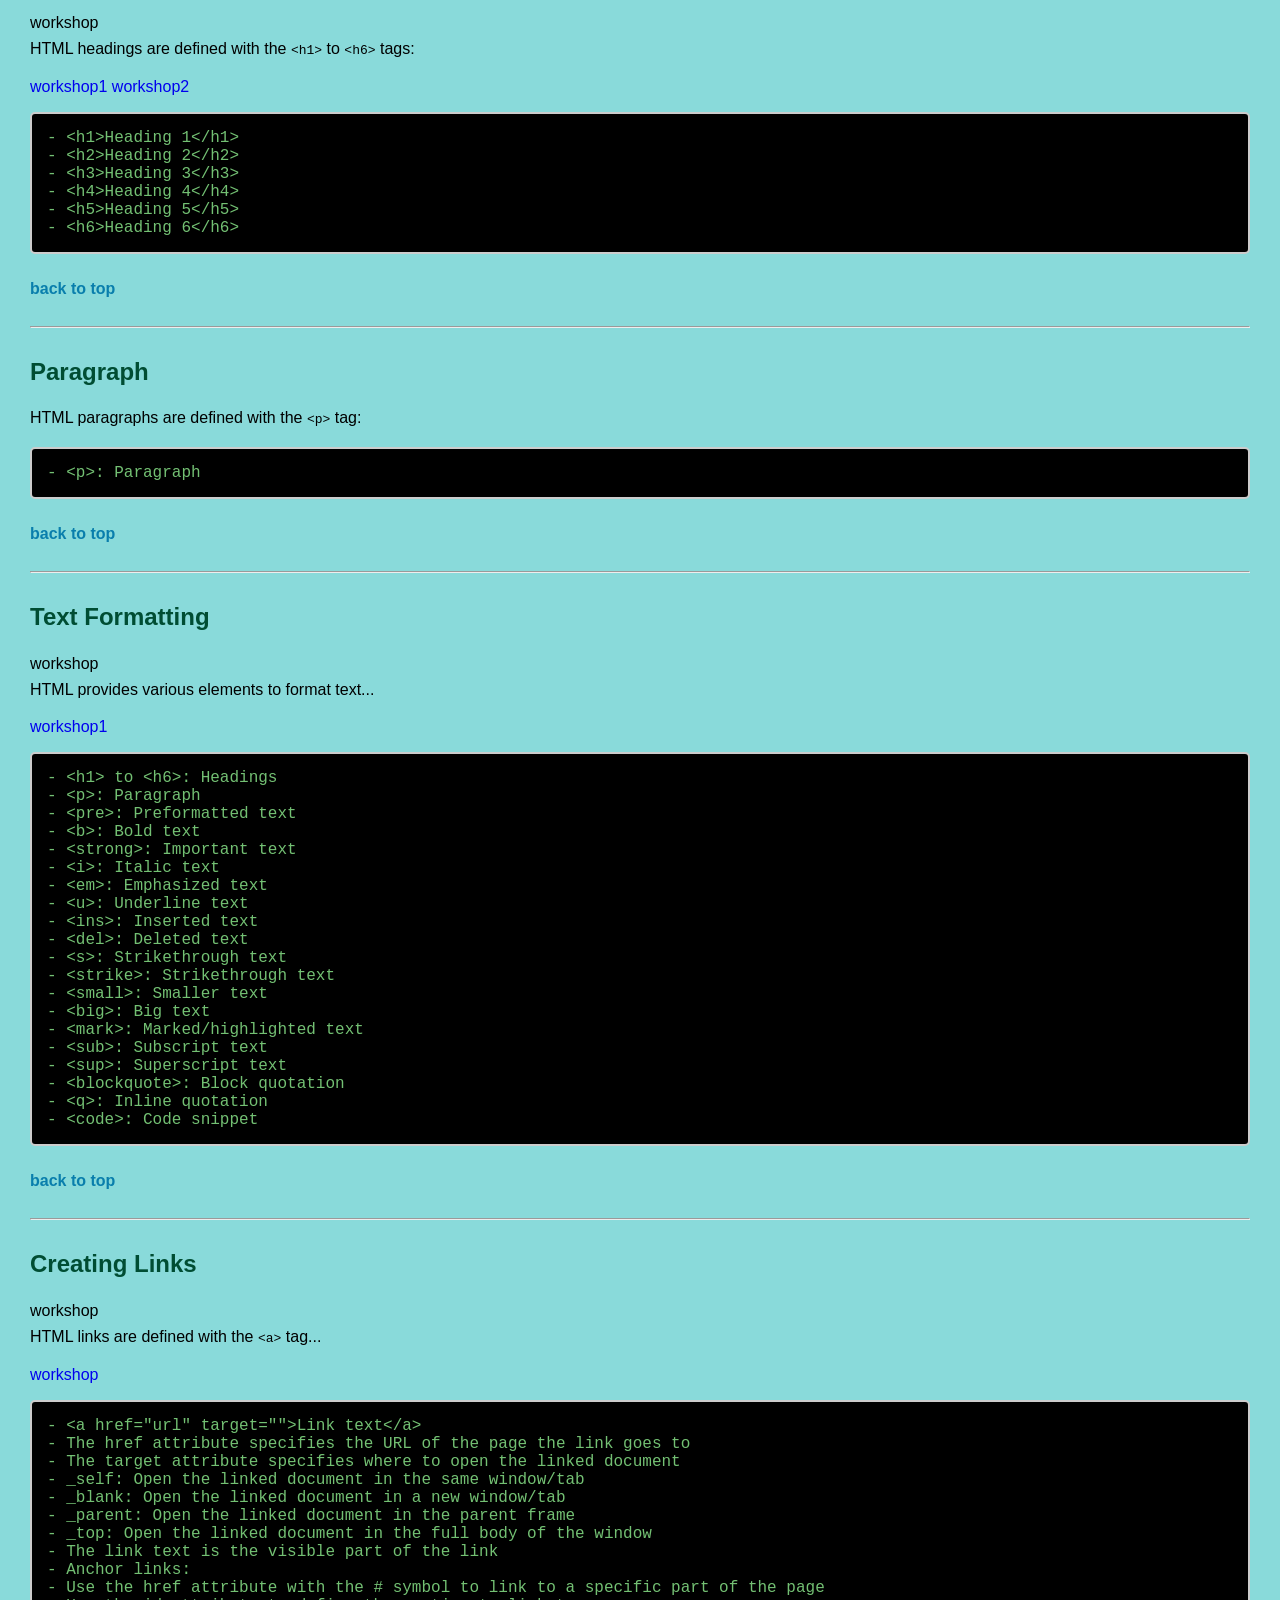
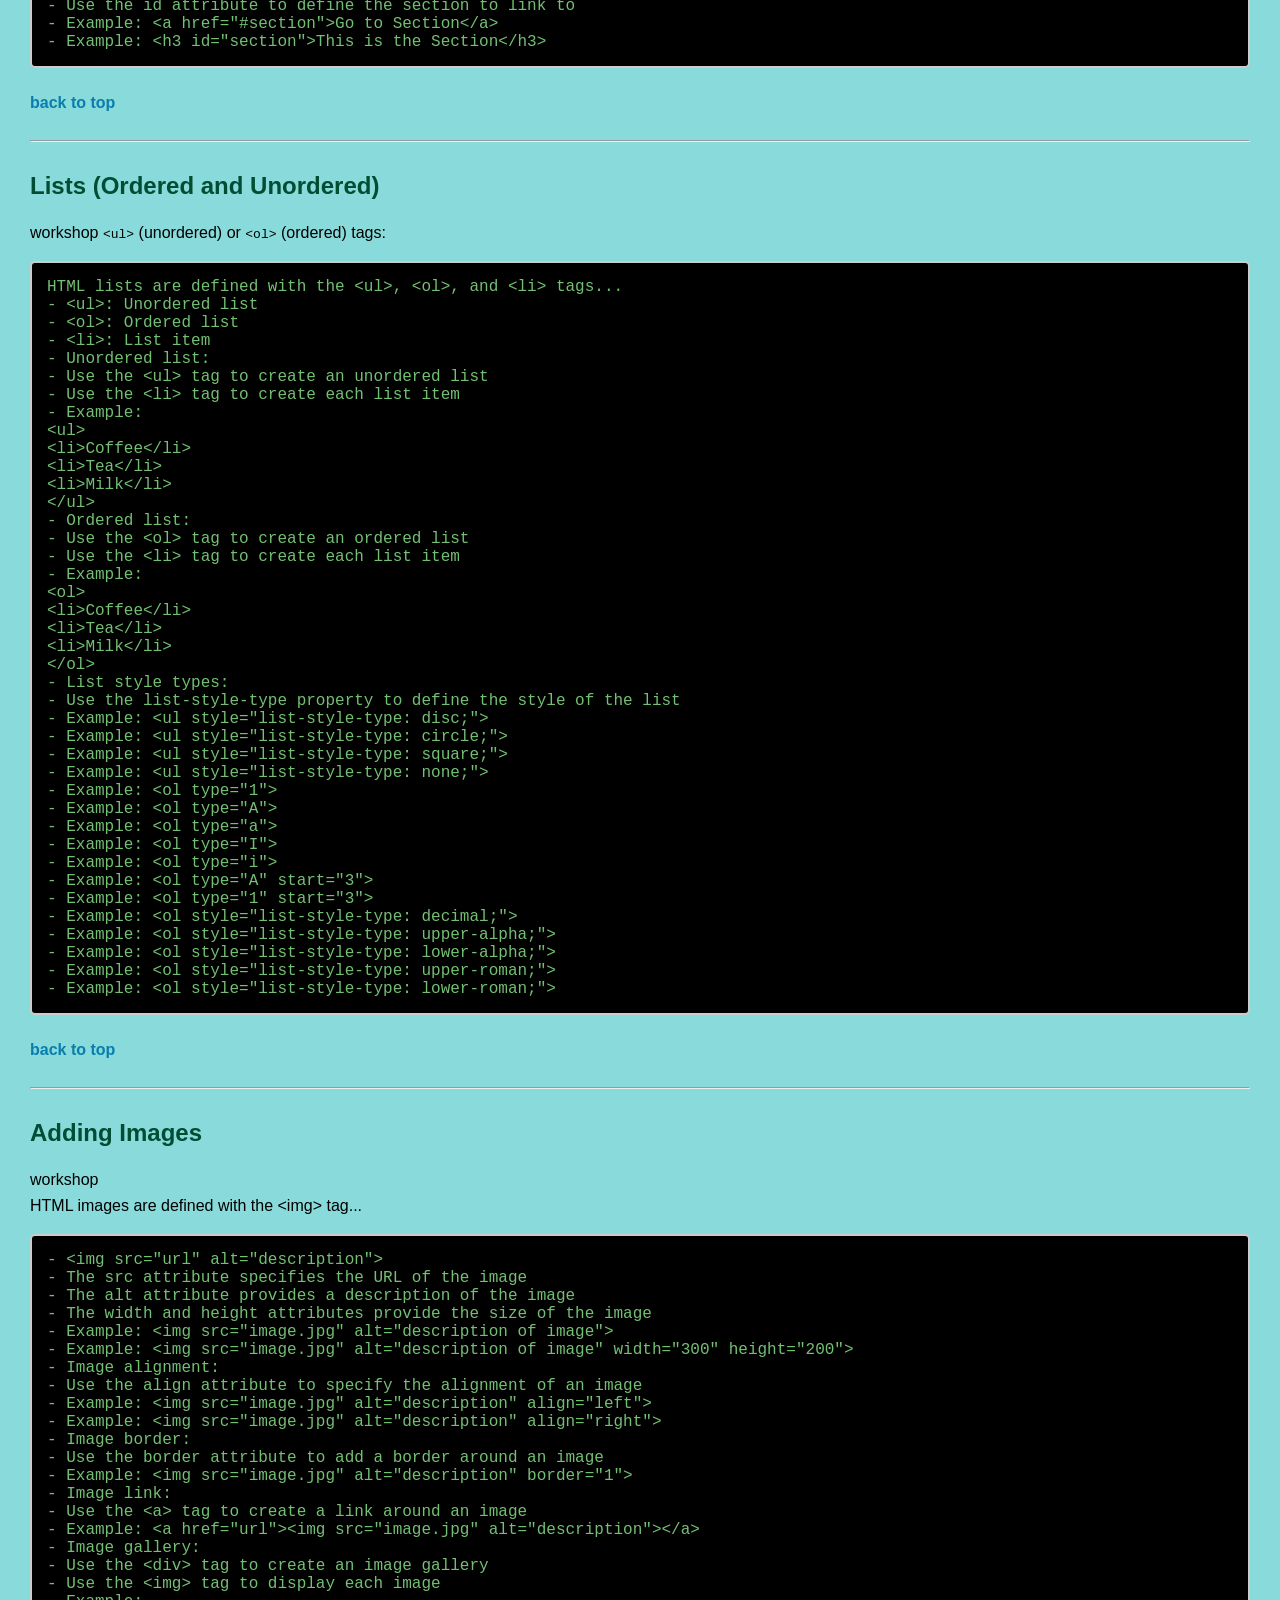
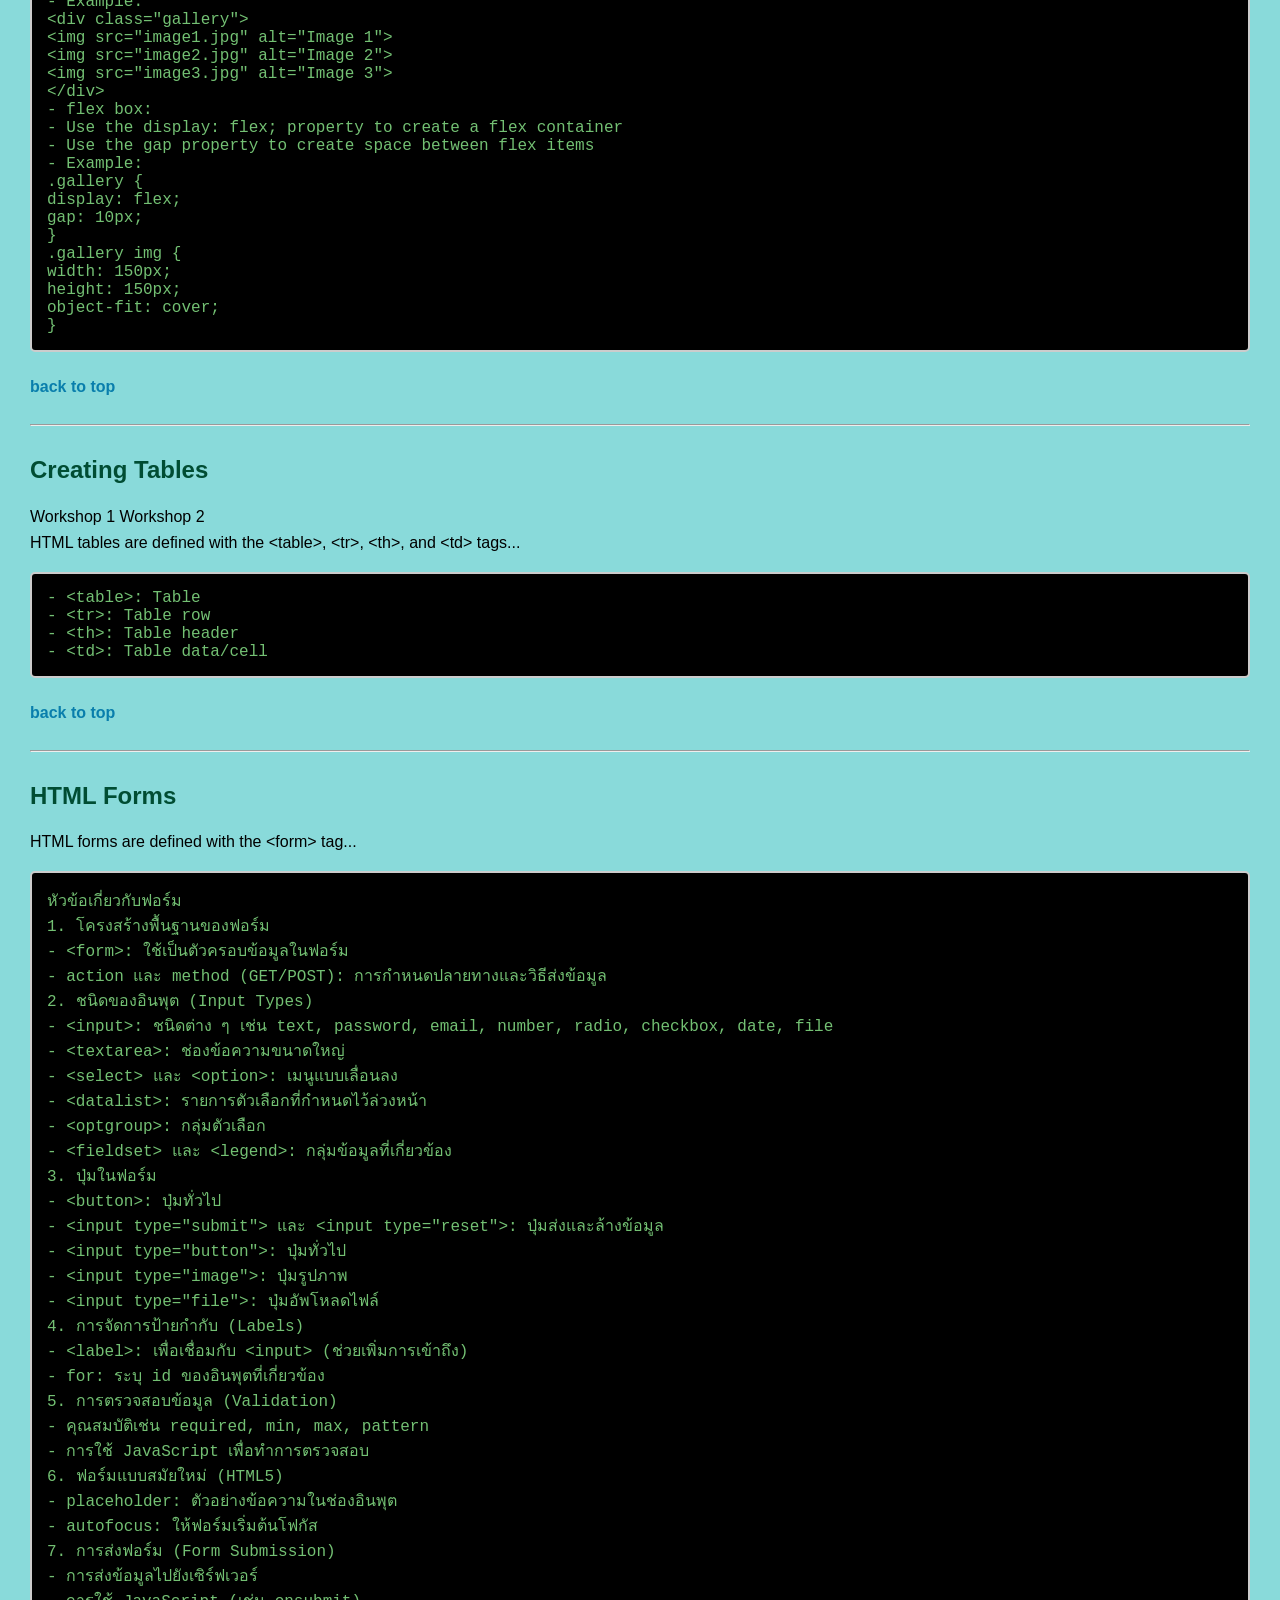
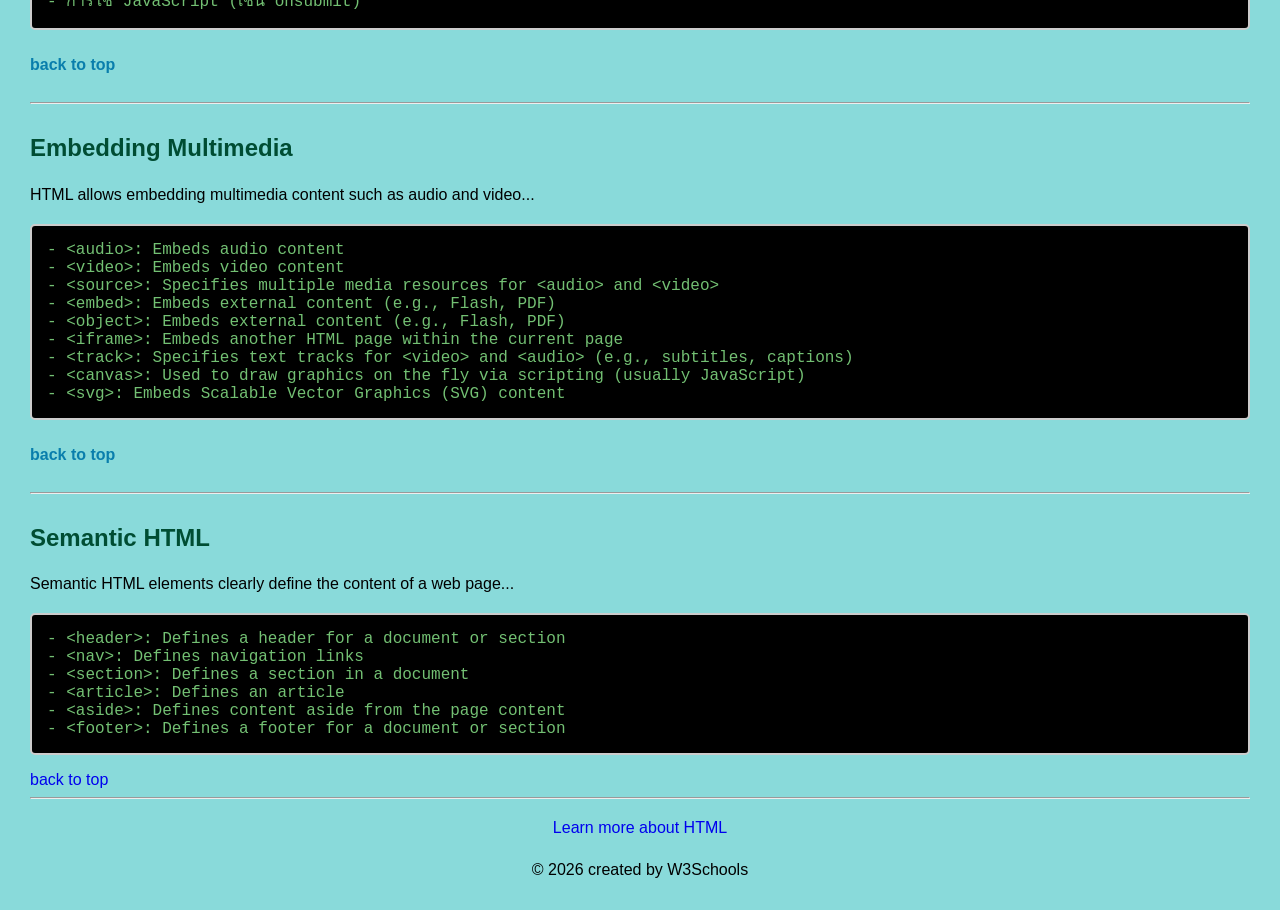
==== commit a51e07c0: "W06-2" ====
--- a/index.html
+++ b/index.html
@@ -1,5 +1,6 @@
 <!DOCTYPE html>
 <html lang="en">
+
 <head>
     <meta charset="UTF-8">
     <meta name="viewport" content="width=device-width, initial-scale=1.0">
@@ -7,7 +8,6 @@
     <title>HTML Tutorial</title>
 
     <style>
-
         html {
             scroll-behavior: smooth;
         }
@@ -18,7 +18,7 @@
             background-color: #89dada;
         }
 
-        h1{
+        h1 {
             color: #004d33;
             text-align: center;
             line-height: 10px;
@@ -29,7 +29,8 @@
             margin-top: 30px;
         }
 
-        ul , p {
+        ul,
+        p {
             color: 73c073(2, 3, 3);
             line-height: 1.6;
         }
@@ -43,6 +44,7 @@
             overflow-x: 40px;
             border: 2px solid #ccc;
         }
+
         .back-to-top {
             display: inline-block;
             margin-top: 10px;
@@ -55,22 +57,24 @@
         a {
             text-decoration: none;
         }
+
         a:hover {
-            color:red;
+            color: red;
             text-decoration: underline;
         }
-        
+
         .text-center {
             text-align: center;
         }
+
         .card {
             background-color: white;
-            
-        }
-
+
+        }
     </style>
 
 </head>
+
 <body>
     <h1 id="top">HTML Tutorial</h1>
     <p class="text-center">Welcome to the HTML tutorial. Click on the topics below to start learning:</p>
@@ -109,7 +113,7 @@
 
     <h2 id="Structure">HTML Document Structure</h2>
     <p>An HTML document has the following basic structure:</p>
-    
+
     <p><strong>คำอธิบาย:</strong></p>
     <ul>
         <li><code>&lt;!DOCTYPE html&gt;</code>: ระบุว่าเป็นเอกสาร HTML5</li>
@@ -124,13 +128,13 @@
         <li>แท็กเริ่มต้น (Opening Tag): เช่น <code>&lt;h1&gt;</code></li>
         <li>แท็กปิด (Closing Tag): เช่น <code>&lt;/h1&gt;</code></li>
     </ul>
-    
+
     <p>แอตทริบิวต์ (Attributes): คุณสมบัติของแท็ก ใช้เพื่อกำหนดคุณสมบัติเพิ่มเติม เช่น href, src, width, height</p>
-    
+
     <p><strong>ตัวอย่างการใช้งาน:</strong></p>
     <pre>&lt;h1&gt;Hello, World!&lt;/h1&gt;
 &lt;img src="image.jpg" alt="A description of the image"&gt;</pre>
-    
+
     <a href="#top" class="back-to-top">back to top</a>
     <hr>
 
@@ -145,7 +149,7 @@
 - &lt;h4&gt;Heading 4&lt;/h4&gt;
 - &lt;h5&gt;Heading 5&lt;/h5&gt;
 - &lt;h6&gt;Heading 6&lt;/h6&gt;</pre>
-    
+
     <a href="#top" class="back-to-top">back to top</a>
     <hr>
 
@@ -185,6 +189,7 @@
 
     <h2 id="CreatingLinks">Creating Links</h2>
     <p>workshop <br>HTML links are defined with the <code>&lt;a&gt;</code> tag...</p>
+    <a href="W06-link-image.html">workshop</a>
     <pre>
 - &lt;a href="url" target=""&gt;Link text&lt;/a&gt;
 - The href attribute specifies the URL of the page the link goes to
@@ -293,7 +298,8 @@
     <hr>
 
     <h2 id="CreatingTables">Creating Tables</h2>
-    <p>Workshop 1 Workshop 2 <br>HTML tables are defined with the &lt;table&gt;, &lt;tr&gt;, &lt;th&gt;, and &lt;td&gt; tags...</p>
+    <p>Workshop 1 Workshop 2 <br>HTML tables are defined with the &lt;table&gt;, &lt;tr&gt;, &lt;th&gt;, and &lt;td&gt;
+        tags...</p>
     <pre>
 - &lt;table&gt;: Table
 - &lt;tr&gt;: Table row
@@ -368,4 +374,5 @@
     </p>
     <p class="text-center">&copy; 2026 created by W3Schools</p>
 </body>
+
 </html>
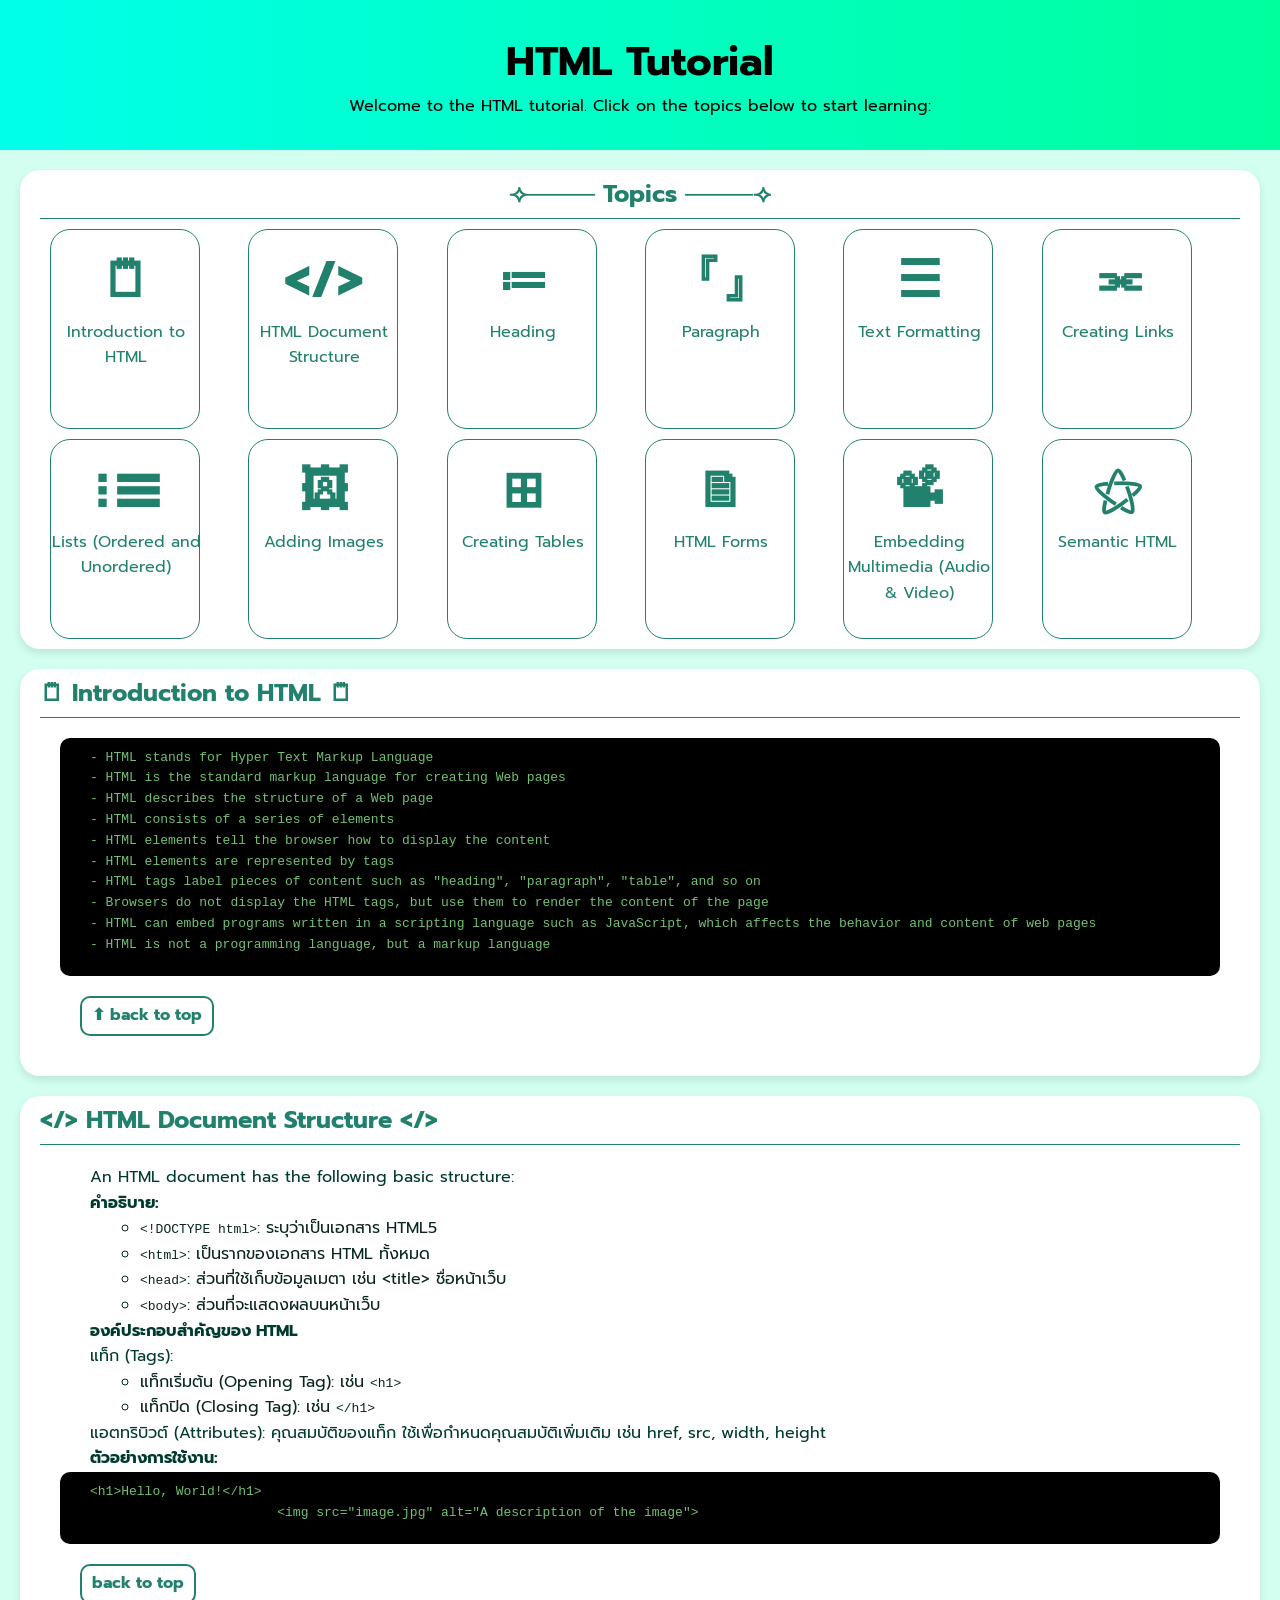
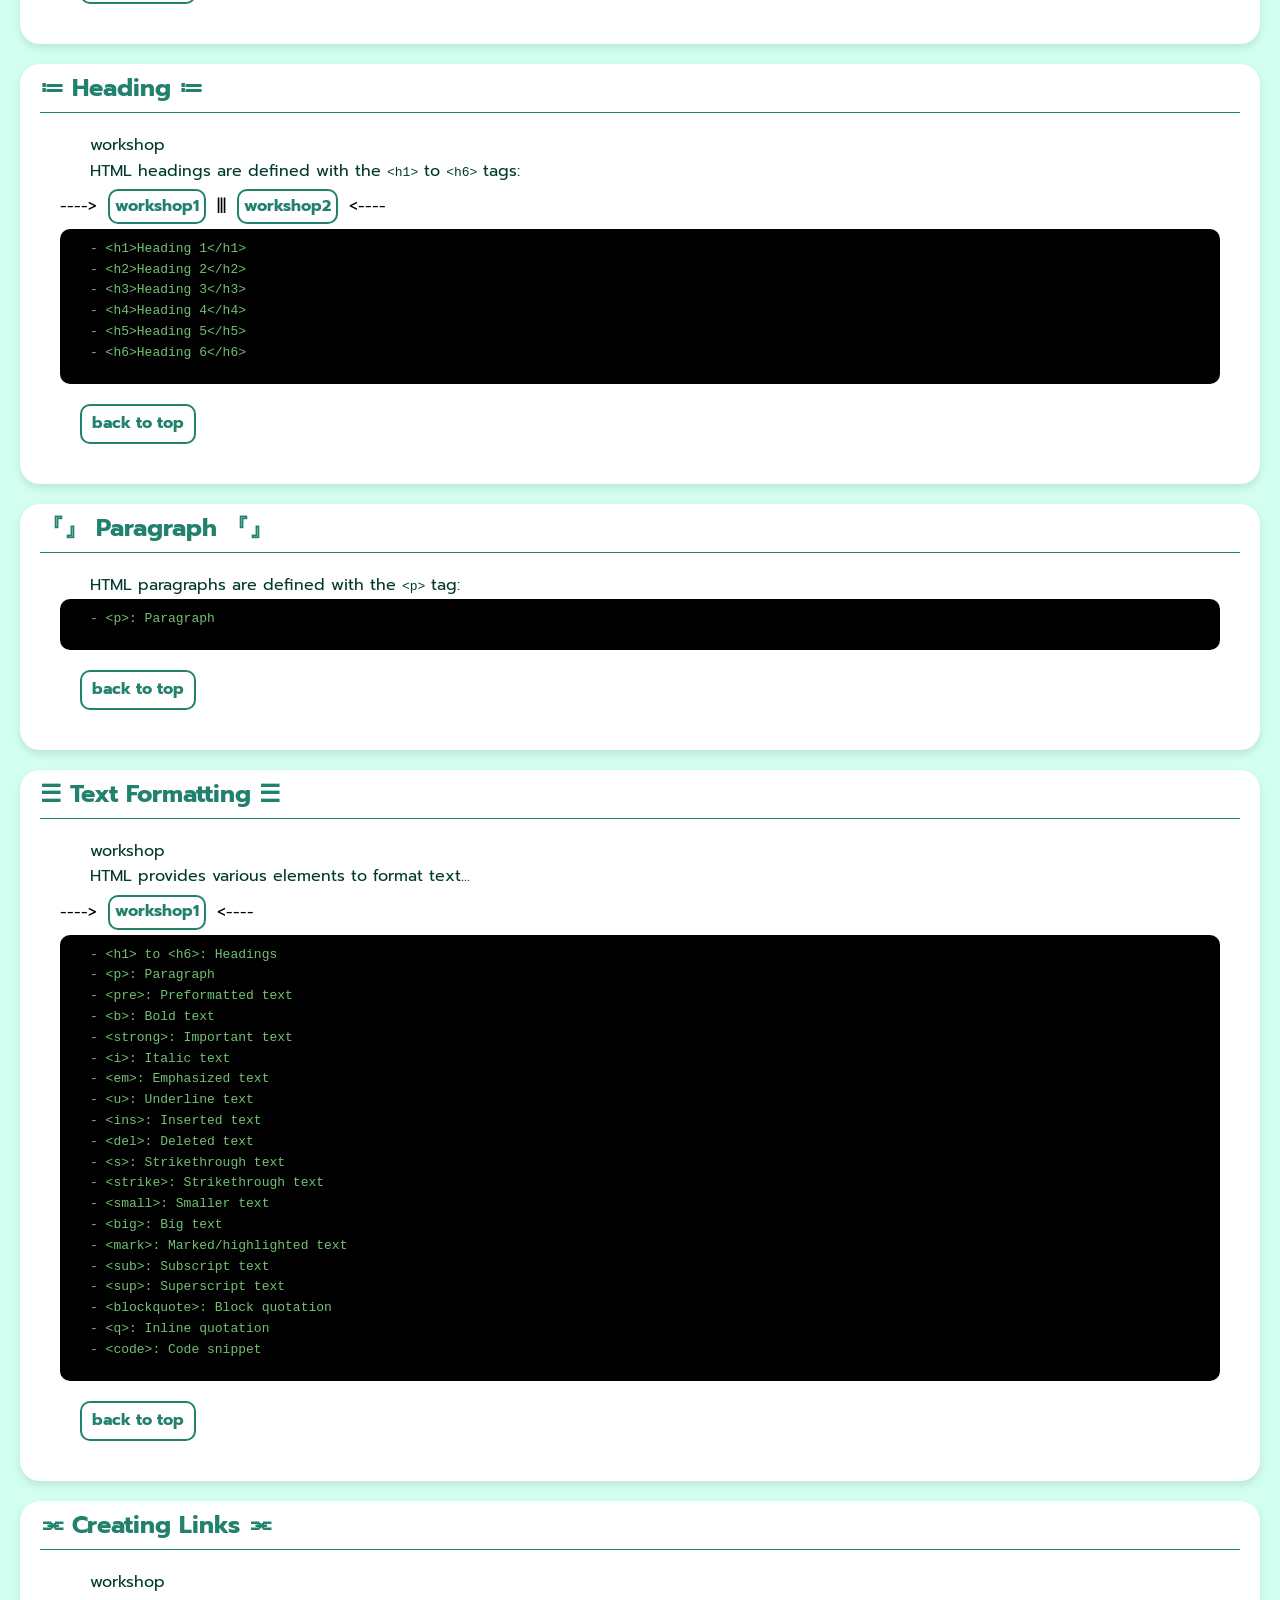
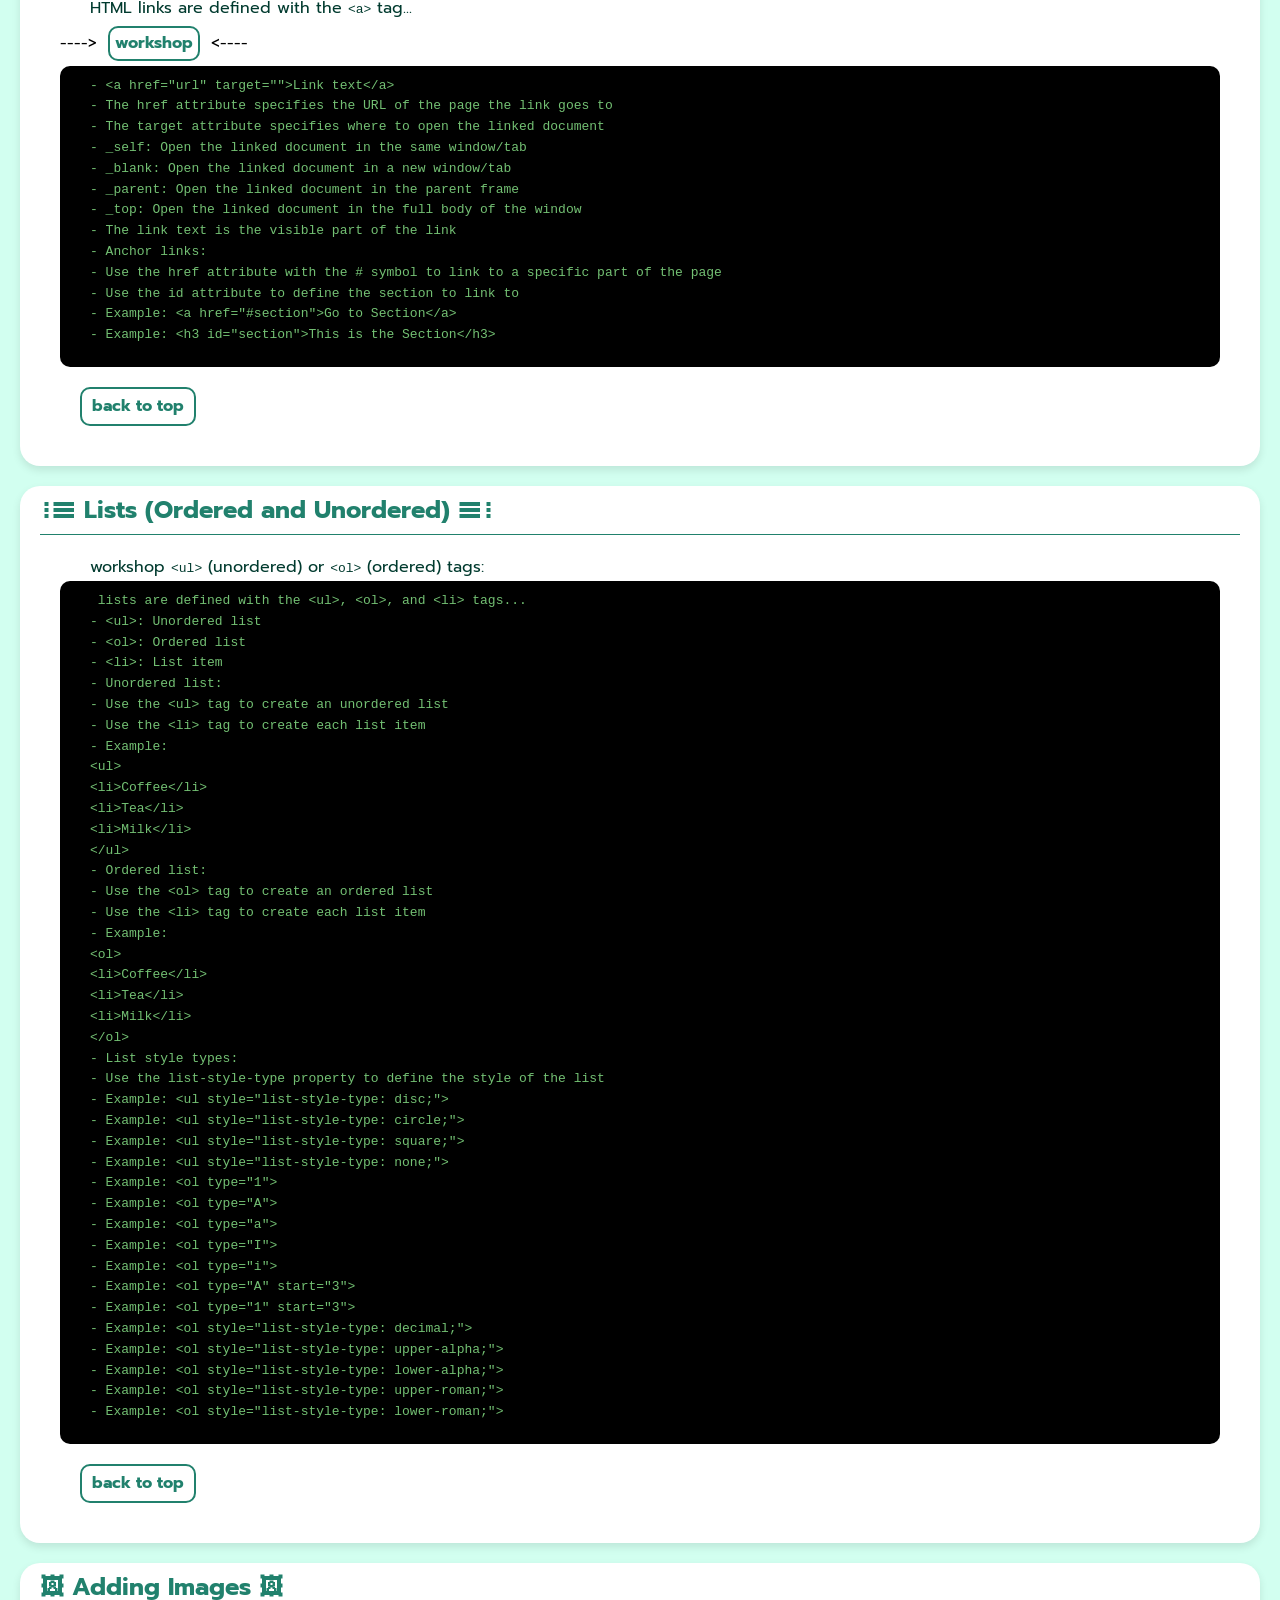
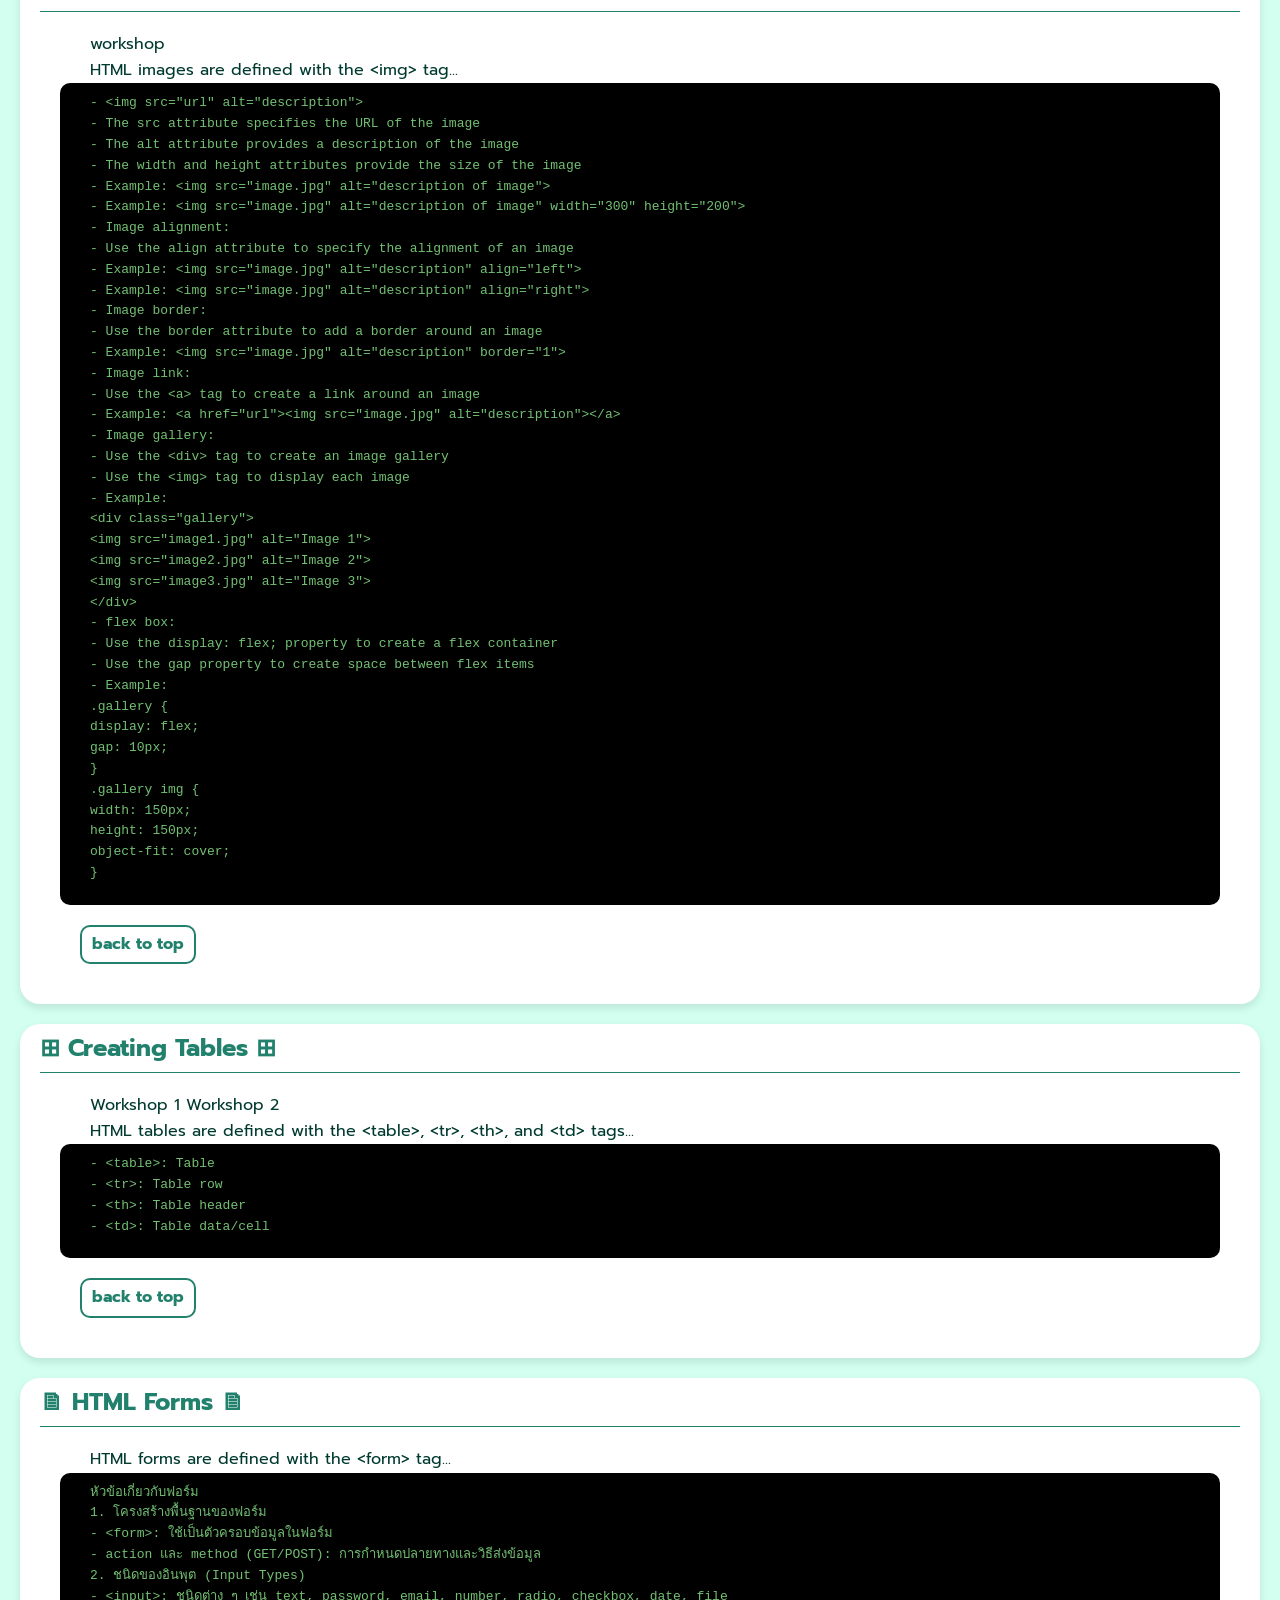
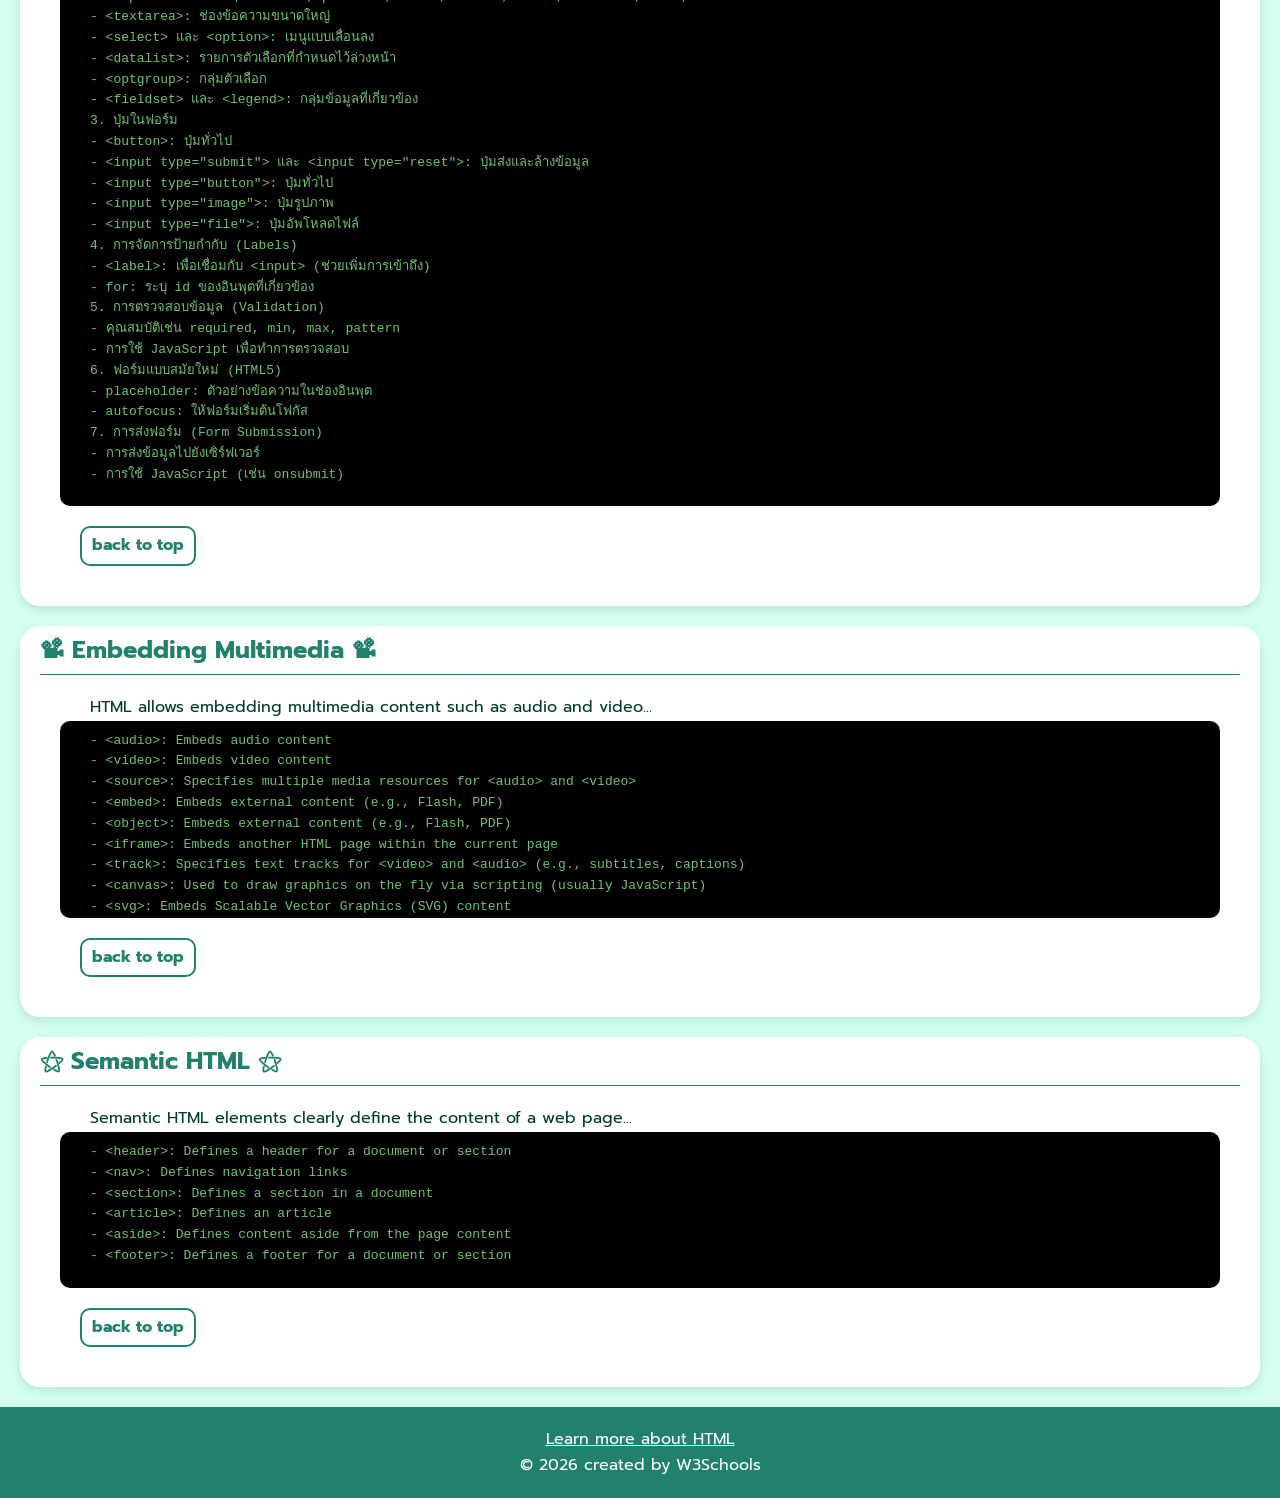
==== commit a4af9770: "final-index" ====
--- a/index.html
+++ b/index.html
@@ -6,98 +6,49 @@
     <meta name="viewport" content="width=device-width, initial-scale=1.0">
     <meta name="description" content="learning about HTML">
     <title>HTML Tutorial</title>
-
-    <style>
-        html {
-            scroll-behavior: smooth;
-        }
-
-        body {
-            font-family: Arial, sans-serif;
-            margin: 30px;
-            background-color: #89dada;
-        }
-
-        h1 {
-            color: #004d33;
-            text-align: center;
-            line-height: 10px;
-        }
-
-        h2 {
-            color: #004d33;
-            margin-top: 30px;
-        }
-
-        ul,
-        p {
-            color: 73c073(2, 3, 3);
-            line-height: 1.6;
-        }
-
-        pre {
-            font-family: 'Courier New', Courier, monospace;
-            color: #73c073;
-            background-color: rgb(0, 0, 0);
-            padding: 15px;
-            border-radius: 5px;
-            overflow-x: 40px;
-            border: 2px solid #ccc;
-        }
-
-        .back-to-top {
-            display: inline-block;
-            margin-top: 10px;
-            margin-bottom: 20px;
-            color: #097eac;
-            text-decoration: none;
-            font-weight: bold;
-        }
-
-        a {
-            text-decoration: none;
-        }
-
-        a:hover {
-            color: red;
-            text-decoration: underline;
-        }
-
-        .text-center {
-            text-align: center;
-        }
-
-        .card {
-            background-color: white;
-
-        }
-    </style>
+    <link rel="stylesheet" href="css/index.css">
+    <link rel="preconnect" href="https://fonts.googleapis.com">
+    <link rel="preconnect" href="https://fonts.gstatic.com" crossorigin>
+    <link href="https://fonts.googleapis.com/css2?family=Prompt:ital,wght@0,100;0,200;0,300;0,400;0,500;0,600;0,700;0,800;0,900;1,100;1,200;1,300;1,400;1,500;1,600;1,700;1,800;1,900&display=swap" rel="stylesheet">
 
 </head>
 
 <body>
-    <h1 id="top">HTML Tutorial</h1>
-    <p class="text-center">Welcome to the HTML tutorial. Click on the topics below to start learning:</p>
-    <h2>Topics</h2>
-    <ul>
-        <li><a href="#Introduction">Introduction to HTML</a></li>
-        <li><a href="#Structure">HTML Document Structure</a></li>
-        <li><a href="#Heading">Heading</a></li>
-        <li><a href="#Paragraph">Paragraph</a></li>
-        <li><a href="#TextFormatting">Text Formatting</a></li>
-        <li><a href="#CreatingLinks">Creating Links</a></li>
-        <li><a href="#Lists">Lists (Ordered and Unordered)</a></li>
-        <li><a href="#AddingImages">Adding Images</a></li>
-        <li><a href="#CreatingTables">Creating Tables</a></li>
-        <li><a href="#HTMLForms">HTML Forms</a></li>
-        <li><a href="#EmbeddingMultimedia">Embedding Multimedia (Audio & Video)</a></li>
-        <li><a href="#SemanticHTML">Semantic HTML</a></li>
-    </ul>
-    <hr>
-
-    <h2 id="Introduction">Introduction to HTML</h2>
-    <pre>
-- HTML stands for Hyper Text Markup Language
+    <div class="container">
+        <header>
+            <h1 id="top">HTML Tutorial</h1>
+            <p class="text-center">Welcome to the HTML tutorial. Click on the topics below to start learning:</p>
+        </header>
+        <main>
+            <article class="card">
+                <div class="topic">
+                    <div class="topic-header">
+                        <h2>⟢────  Topics  ────⟢</h2>
+                    </div>
+                    <div class="topic-body">
+                        <div class="topic-card"><a href="#Introduction"><p>🗒</p>Introduction to HTML</a></div>
+                        <div class="topic-card"><a href="#Structure"><p>&lt;/&gt;</p>HTML Document Structure</a></div>
+                        <div class="topic-card"><a href="#Heading"><p>≔</p>Heading</a></div>
+                        <div class="topic-card"><a href="#Paragraph"><p>『』</p>Paragraph</a></div>
+                        <div class="topic-card"><a href="#TextFormatting"><p>☰</p>Text Formatting</a></div>
+                        <div class="topic-card"><a href="#CreatingLinks"><p>⫘</p>Creating Links</a></div>
+                        <div class="topic-card"><a href="#Lists"><p>⫶☰</p>Lists (Ordered and Unordered)</a></div>
+                        <div class="topic-card"><a href="#AddingImages"><p>🖼</p>Adding Images</a></div>
+                        <div class="topic-card"><a href="#CreatingTables"><p>⊞</p>Creating Tables</a></div>
+                        <div class="topic-card"><a href="#HTMLForms"><p>🗎</p>HTML Forms</a></div>
+                        <div class="topic-card"><a href="#EmbeddingMultimedia"><p>📽</p>Embedding Multimedia (Audio & Video)</a></div>
+                        <div class="topic-card"><a href="#SemanticHTML"><p>⚝</p>Semantic HTML</a></div>
+                    </div>
+                </div>
+            </article>
+            <article class="card">
+                <div class="introduction">
+                    <div class="card-header">
+                        <h2 id="Introduction">🗒 Introduction to HTML 🗒</h2>
+                    </div>
+                    <div class="card-body">
+                    <pre>
+<code>- HTML stands for Hyper Text Markup Language
 - HTML is the standard markup language for creating Web pages
 - HTML describes the structure of a Web page
 - HTML consists of a series of elements
@@ -106,65 +57,88 @@
 - HTML tags label pieces of content such as "heading", "paragraph", "table", and so on
 - Browsers do not display the HTML tags, but use them to render the content of the page
 - HTML can embed programs written in a scripting language such as JavaScript, which affects the behavior and content of web pages
-- HTML is not a programming language, but a markup language
-    </pre>
-    <a href="#top" class="back-to-top">back to top</a>
-    <hr>
-
-    <h2 id="Structure">HTML Document Structure</h2>
-    <p>An HTML document has the following basic structure:</p>
-
-    <p><strong>คำอธิบาย:</strong></p>
-    <ul>
-        <li><code>&lt;!DOCTYPE html&gt;</code>: ระบุว่าเป็นเอกสาร HTML5</li>
-        <li><code>&lt;html&gt;</code>: เป็นรากของเอกสาร HTML ทั้งหมด</li>
-        <li><code>&lt;head&gt;</code>: ส่วนที่ใช้เก็บข้อมูลเมตา เช่น &lt;title&gt; ชื่อหน้าเว็บ</li>
-        <li><code>&lt;body&gt;</code>: ส่วนที่จะแสดงผลบนหน้าเว็บ</li>
-    </ul>
-
-    <p><strong>องค์ประกอบสำคัญของ HTML</strong></p>
-    <p>แท็ก (Tags):</p>
-    <ul>
-        <li>แท็กเริ่มต้น (Opening Tag): เช่น <code>&lt;h1&gt;</code></li>
-        <li>แท็กปิด (Closing Tag): เช่น <code>&lt;/h1&gt;</code></li>
-    </ul>
-
-    <p>แอตทริบิวต์ (Attributes): คุณสมบัติของแท็ก ใช้เพื่อกำหนดคุณสมบัติเพิ่มเติม เช่น href, src, width, height</p>
-
-    <p><strong>ตัวอย่างการใช้งาน:</strong></p>
-    <pre>&lt;h1&gt;Hello, World!&lt;/h1&gt;
-&lt;img src="image.jpg" alt="A description of the image"&gt;</pre>
-
-    <a href="#top" class="back-to-top">back to top</a>
-    <hr>
-
-    <h2 id="Heading">Heading</h2>
-    <p>workshop <br>HTML headings are defined with the <code>&lt;h1&gt;</code> to <code>&lt;h6&gt;</code> tags:</p>
-    <a href="W03-01-heading.html">workshop1</a>
-    <a href="W03-02-heading.html">workshop2</a>
-    <pre>
-- &lt;h1&gt;Heading 1&lt;/h1&gt;
+- HTML is not a programming language, but a markup language</code>
+                    </pre>
+                    <a href="#top" class="back-to-top">⬆ back to top</a>
+                    </div>
+                </div>
+            </article>
+            <article class="card">
+                <div class="structure">
+                    <div class="card-header">
+                        <h2 id="Structure">&lt;/&gt; HTML Document Structure &lt;/&gt;</h2>
+                    </div>
+                    <div class="card-body">
+                        <p>An HTML document has the following basic structure:</p>
+                        <p><strong>คำอธิบาย:</strong></p>
+                        <ul>
+                            <li><code>&lt;!DOCTYPE html&gt;</code>: ระบุว่าเป็นเอกสาร HTML5</li>
+                            <li><code>&lt;html&gt;</code>: เป็นรากของเอกสาร HTML ทั้งหมด</li>
+                            <li><code>&lt;head&gt;</code>: ส่วนที่ใช้เก็บข้อมูลเมตา เช่น &lt;title&gt; ชื่อหน้าเว็บ</li>
+                            <li><code>&lt;body&gt;</code>: ส่วนที่จะแสดงผลบนหน้าเว็บ</li>
+                        </ul>
+                        <p><strong>องค์ประกอบสำคัญของ HTML</strong></p>
+                        <p>แท็ก (Tags):</p>
+                        <ul>
+                            <li>แท็กเริ่มต้น (Opening Tag): เช่น <code>&lt;h1&gt;</code></li>
+                            <li>แท็กปิด (Closing Tag): เช่น <code>&lt;/h1&gt;</code></li>
+                        </ul>
+                        <p>แอตทริบิวต์ (Attributes): คุณสมบัติของแท็ก ใช้เพื่อกำหนดคุณสมบัติเพิ่มเติม เช่น href, src, width, height</p>
+                        <p><strong>ตัวอย่างการใช้งาน:</strong></p>
+                        <pre>&lt;h1&gt;Hello, World!&lt;/h1&gt;
+                        &lt;img src="image.jpg" alt="A description of the image"&gt;
+                        </pre>
+                        <a href="#top" class="back-to-top">back to top</a>
+                    </div>
+                </div>
+            </article>
+            <article class="card">
+                <div class="heading">
+                    <div class="card-header">
+                        <h2 id="Heading">≔ Heading ≔</h2>
+                    </div>
+                    <div class="card-body">
+                    <p>workshop <br>HTML headings are defined with the <code>&lt;h1&gt;</code> to <code>&lt;h6&gt;</code> tags:</p>
+                    ----&gt; <a href="W03-01-heading.html" class="workshop" >workshop1</a> |||
+                    <a href="W03-02-heading.html" class="workshop ">workshop2</a> &lt;----
+                    <pre>
+<code>- &lt;h1&gt;Heading 1&lt;/h1&gt;
 - &lt;h2&gt;Heading 2&lt;/h2&gt;
 - &lt;h3&gt;Heading 3&lt;/h3&gt;
 - &lt;h4&gt;Heading 4&lt;/h4&gt;
 - &lt;h5&gt;Heading 5&lt;/h5&gt;
-- &lt;h6&gt;Heading 6&lt;/h6&gt;</pre>
-
-    <a href="#top" class="back-to-top">back to top</a>
-    <hr>
-
-    <h2 id="Paragraph">Paragraph</h2>
-    <p>HTML paragraphs are defined with the <code>&lt;p&gt;</code> tag:</p>
-    <pre>
-- &lt;p&gt;: Paragraph</pre>
-    <a href="#top" class="back-to-top">back to top</a>
-    <hr>
-
-    <h2 id="TextFormatting">Text Formatting</h2>
-    <p>workshop <br>HTML provides various elements to format text...</p>
-    <a href="W04-Formating.html">workshop1</a>
-    <pre>
-- &lt;h1&gt; to &lt;h6&gt;: Headings
+- &lt;h6&gt;Heading 6&lt;/h6&gt;
+</code>
+</pre>
+                    <a href="#top" class="back-to-top">back to top</a>
+                    </div>
+                </div>
+            </article>
+            <article class="card">
+                <div class="paragraph">
+                    <div class="card-header">
+                    <h2 id="Paragraph">『』 Paragraph 『』</h2>
+                    </div>
+                    <div class="card-body">
+                    <p>HTML paragraphs are defined with the <code>&lt;p&gt;</code> tag:</p>
+                    <pre>
+<code>- &lt;p&gt;: Paragraph
+</code>
+</pre>                   
+                    <a href="#top" class="back-to-top">back to top</a>
+                    </div>
+                </div>
+            </article>
+            <article class="card">
+                <div class="textformatting">
+                    <div class="card-header">
+                        <h2 id="TextFormatting">☰ Text Formatting ☰</h2>
+                    </div>
+                    <div class="card-body">
+                    <p>workshop <br>HTML provides various elements to format text...</p>
+                    ----&gt; <a href="W04-Formating.html" class="workshop">workshop1</a> &lt;----
+                    <pre>
+<code>- &lt;h1&gt; to &lt;h6&gt;: Headings
 - &lt;p&gt;: Paragraph
 - &lt;pre&gt;: Preformatted text
 - &lt;b&gt;: Bold text
@@ -183,15 +157,23 @@
 - &lt;sup&gt;: Superscript text
 - &lt;blockquote&gt;: Block quotation
 - &lt;q&gt;: Inline quotation
-- &lt;code&gt;: Code snippet</pre>
-    <a href="#top" class="back-to-top">back to top</a>
-    <hr>
-
-    <h2 id="CreatingLinks">Creating Links</h2>
-    <p>workshop <br>HTML links are defined with the <code>&lt;a&gt;</code> tag...</p>
-    <a href="W06-link-image.html">workshop</a>
-    <pre>
-- &lt;a href="url" target=""&gt;Link text&lt;/a&gt;
+- &lt;code&gt;: Code snippet
+</code>
+</pre>
+                    <a href="#top" class="back-to-top">back to top</a>
+                    </div>
+                </div>
+            </article>
+            <article class="card">
+                <div class="creatingLinks">
+                    <div class="card-header">
+                        <h2 id="CreatingLinks">⫘ Creating Links ⫘</h2>
+                    </div>
+                    <div class="card-body">
+                    <p>workshop <br>HTML links are defined with the <code>&lt;a&gt;</code> tag...</p>
+                    ----&gt; <a href="W06-link-image.html" class="workshop">workshop</a> &lt;----
+                    <pre>
+<code>- &lt;a href="url" target=""&gt;Link text&lt;/a&gt;
 - The href attribute specifies the URL of the page the link goes to
 - The target attribute specifies where to open the linked document
 - _self: Open the linked document in the same window/tab
@@ -203,14 +185,22 @@
 - Use the href attribute with the # symbol to link to a specific part of the page
 - Use the id attribute to define the section to link to
 - Example: &lt;a href="#section"&gt;Go to Section&lt;/a&gt;
-- Example: &lt;h3 id="section"&gt;This is the Section&lt;/h3&gt;</pre>
-    <a href="#top" class="back-to-top">back to top</a>
-    <hr>
-
-    <h2 id="Lists">Lists (Ordered and Unordered)</h2>
-    <p>workshop <code>&lt;ul&gt;</code> (unordered) or <code>&lt;ol&gt;</code> (ordered) tags:</p>
-    <pre>
-HTML lists are defined with the &lt;ul&gt;, &lt;ol&gt;, and &lt;li&gt; tags...
+- Example: &lt;h3 id="section"&gt;This is the Section&lt;/h3&gt;
+</code>
+</pre>
+                    <a href="#top" class="back-to-top">back to top</a>
+                    </div>
+                </div>
+            </article>
+            <article class="card">
+                <div class="lists">
+                    <div class="card-header">
+                        <h2 id="Lists">⫶☰ Lists (Ordered and Unordered) ☰⫶</h2>
+                    </div>
+                    <div class="card-body">
+                    <p>workshop <code>&lt;ul&gt;</code> (unordered) or <code>&lt;ol&gt;</code> (ordered) tags:</p>
+                    <pre>
+<code> lists are defined with the &lt;ul&gt;, &lt;ol&gt;, and &lt;li&gt; tags...
 - &lt;ul&gt;: Unordered list
 - &lt;ol&gt;: Ordered list
 - &lt;li&gt;: List item
@@ -249,14 +239,22 @@
 - Example: &lt;ol style="list-style-type: upper-alpha;"&gt;
 - Example: &lt;ol style="list-style-type: lower-alpha;"&gt;
 - Example: &lt;ol style="list-style-type: upper-roman;"&gt;
-- Example: &lt;ol style="list-style-type: lower-roman;"&gt;</pre>
-    <a href="#top" class="back-to-top">back to top</a>
-    <hr>
-
-    <h2 id="AddingImages">Adding Images</h2>
-    <p>workshop <br>HTML images are defined with the &lt;img&gt; tag...</p>
-    <pre>
-- &lt;img src="url" alt="description"&gt;
+- Example: &lt;ol style="list-style-type: lower-roman;"&gt;
+</code>
+</pre>
+                    <a href="#top" class="back-to-top">back to top</a>
+                    </div>
+                </div>
+            </article>
+            <article class="card">
+                <div class="addingImage">
+                    <div class="card-header">
+                        <h2 id="AddingImages">🖼 Adding Images 🖼</h2>
+                    </div>
+                    <div class="card-body">
+                        <p>workshop <br>HTML images are defined with the &lt;img&gt; tag...</p>
+                        <pre>
+<code>- &lt;img src="url" alt="description"&gt;
 - The src attribute specifies the URL of the image
 - The alt attribute provides a description of the image
 - The width and height attributes provide the size of the image
@@ -293,25 +291,41 @@
 width: 150px;
 height: 150px;
 object-fit: cover;
-}</pre>
-    <a href="#top" class="back-to-top">back to top</a>
-    <hr>
-
-    <h2 id="CreatingTables">Creating Tables</h2>
-    <p>Workshop 1 Workshop 2 <br>HTML tables are defined with the &lt;table&gt;, &lt;tr&gt;, &lt;th&gt;, and &lt;td&gt;
-        tags...</p>
-    <pre>
-- &lt;table&gt;: Table
+}
+</code>
+</pre>
+                    <a href="#top" class="back-to-top">back to top</a>
+                    </div>
+                </div>
+            </article>
+            <article class="card">
+                <div class="creatingtable">
+                    <div class="card-header">
+                        <h2 id="CreatingTables">⊞ Creating Tables ⊞</h2>
+                    </div>
+                    <div class="card-body">
+                        <p>Workshop 1 Workshop 2 <br>HTML tables are defined with the &lt;table&gt;, &lt;tr&gt;, &lt;th&gt;, and &lt;td&gt;
+                            tags...</p>
+                        <pre>
+<code>- &lt;table&gt;: Table
 - &lt;tr&gt;: Table row
 - &lt;th&gt;: Table header
-- &lt;td&gt;: Table data/cell</pre>
-    <a href="#top" class="back-to-top">back to top</a>
-    <hr>
-
-    <h2 id="HTMLForms">HTML Forms</h2>
-    <p>HTML forms are defined with the &lt;form&gt; tag...</p>
-    <pre>
-หัวข้อเกี่ยวกับฟอร์ม
+- &lt;td&gt;: Table data/cell
+</code>
+</pre>
+                        <a href="#top" class="back-to-top">back to top</a>
+                    </div>
+                </div>
+            </article>
+            <article class="card">
+                <div class="htmlform">
+                    <div class="card-header">
+                        <h2 id="HTMLForms">🗎 HTML Forms 🗎</h2>
+                    </div>
+                    <div class="card-body">
+                    <p>HTML forms are defined with the &lt;form&gt; tag...</p>
+                    <pre>
+<code>หัวข้อเกี่ยวกับฟอร์ม
 1. โครงสร้างพื้นฐานของฟอร์ม
 - &lt;form>: ใช้เป็นตัวครอบข้อมูลในฟอร์ม
 - action และ method (GET/POST): การกำหนดปลายทางและวิธีส่งข้อมูล
@@ -339,14 +353,21 @@
 - autofocus: ให้ฟอร์มเริ่มต้นโฟกัส
 7. การส่งฟอร์ม (Form Submission)
 - การส่งข้อมูลไปยังเซิร์ฟเวอร์
-- การใช้ JavaScript (เช่น onsubmit)</pre>
-    <a href="#top" class="back-to-top">back to top</a>
-    <hr>
-
-    <h2 id="EmbeddingMultimedia">Embedding Multimedia</h2>
-    <p>HTML allows embedding multimedia content such as audio and video...</p>
-    <pre>
-- &lt;audio&gt;: Embeds audio content
+- การใช้ JavaScript (เช่น onsubmit)</code>
+                    </pre>
+                    <a href="#top" class="back-to-top">back to top</a>
+                    </div>
+                </div>
+            </article>
+            <article class="card">
+                <div class="media">
+                    <div class="card-header">
+                        <h2 id="EmbeddingMultimedia">📽 Embedding Multimedia 📽</h2>
+                    </div>
+                    <div class="card-body">
+                    <p>HTML allows embedding multimedia content such as audio and video...</p>
+                    <pre>
+<code>- &lt;audio&gt;: Embeds audio content
 - &lt;video&gt;: Embeds video content
 - &lt;source&gt;: Specifies multiple media resources for &lt;audio&gt; and &lt;video&gt;
 - &lt;embed&gt;: Embeds external content (e.g., Flash, PDF)
@@ -354,25 +375,39 @@
 - &lt;iframe&gt;: Embeds another HTML page within the current page
 - &lt;track&gt;: Specifies text tracks for &lt;video&gt; and &lt;audio&gt; (e.g., subtitles, captions)
 - &lt;canvas&gt;: Used to draw graphics on the fly via scripting (usually JavaScript)
-- &lt;svg&gt;: Embeds Scalable Vector Graphics (SVG) content</pre>
-    <a href="#top" class="back-to-top">back to top</a>
-    <hr>
-
-    <h2 id="SemanticHTML">Semantic HTML</h2>
-    <p>Semantic HTML elements clearly define the content of a web page...</p>
-    <pre>
-- &lt;header&gt;: Defines a header for a document or section
+- &lt;svg&gt;: Embeds Scalable Vector Graphics (SVG) content</code>
+</pre>
+                    <a href="#top" class="back-to-top">back to top</a>
+                    </div>
+                </div>
+            </article>
+            <article class="card">
+                <div class="semantic">
+                    <div class="card-header">
+                        <h2 id="SemanticHTML">⚝ Semantic HTML ⚝</h2>
+                    </div>
+                    <div class="card-body">
+                    <p>Semantic HTML elements clearly define the content of a web page...</p>
+                    <pre>
+<code>- &lt;header&gt;: Defines a header for a document or section
 - &lt;nav&gt;: Defines navigation links
 - &lt;section&gt;: Defines a section in a document
 - &lt;article&gt;: Defines an article
 - &lt;aside&gt;: Defines content aside from the page content
-- &lt;footer&gt;: Defines a footer for a document or section</pre>
-    <a href="#top">back to top</a>
-    <hr>
-    <p class="text-center">
-        <a href="https://www.w3schools.com/html/default.asp">Learn more about HTML</a>
-    </p>
-    <p class="text-center">&copy; 2026 created by W3Schools</p>
+- &lt;footer&gt;: Defines a footer for a document or section</code>
+                    </pre>
+                    <a href="#top" class="back-to-top">back to top</a>
+                    </div>
+                </div>
+            </article>
+        </main>
+        <footer>
+            <p class="text-center">
+                <a href="https://www.w3schools.com/html/default.asp">Learn more about HTML</a>
+            </p>
+            <p class="text-center">&copy; 2026 created by W3Schools</p>
+        </footer>
+    </div>
 </body>
 
 </html>
--- a/css/index.css
+++ b/css/index.css
@@ -0,0 +1,278 @@
+* {
+box-sizing: border-box;
+margin: 0;
+padding: 0;
+}
+
+body {
+font-family: "Prompt", Tahoma, Geneva, Verdana, sans-serif;
+background-color: rgb(210, 255, 240);
+color: #000;
+line-height: 1.6;
+}
+
+/* ------------Set Fonts------------ */
+.prompt-thin {
+  font-family: "Prompt", sans-serif;
+  font-weight: 100;
+  font-style: normal;
+}
+
+.prompt-extralight {
+  font-family: "Prompt", sans-serif;
+  font-weight: 200;
+  font-style: normal;
+}
+
+.prompt-light {
+  font-family: "Prompt", sans-serif;
+  font-weight: 300;
+  font-style: normal;
+}
+
+.prompt-regular {
+  font-family: "Prompt", sans-serif;
+  font-weight: 400;
+  font-style: normal;
+}
+
+.prompt-medium {
+  font-family: "Prompt", sans-serif;
+  font-weight: 500;
+  font-style: normal;
+}
+
+.prompt-semibold {
+  font-family: "Prompt", sans-serif;
+  font-weight: 600;
+  font-style: normal;
+}
+
+.prompt-bold {
+  font-family: "Prompt", sans-serif;
+  font-weight: 700;
+  font-style: normal;
+}
+
+.prompt-extrabold {
+  font-family: "Prompt", sans-serif;
+  font-weight: 800;
+  font-style: normal;
+}
+
+.prompt-black {
+  font-family: "Prompt", sans-serif;
+  font-weight: 900;
+  font-style: normal;
+}
+
+.prompt-thin-italic {
+  font-family: "Prompt", sans-serif;
+  font-weight: 100;
+  font-style: italic;
+}
+
+.prompt-extralight-italic {
+  font-family: "Prompt", sans-serif;
+  font-weight: 200;
+  font-style: italic;
+}
+
+.prompt-light-italic {
+  font-family: "Prompt", sans-serif;
+  font-weight: 300;
+  font-style: italic;
+}
+
+.prompt-regular-italic {
+  font-family: "Prompt", sans-serif;
+  font-weight: 400;
+  font-style: italic;
+}
+
+.prompt-medium-italic {
+  font-family: "Prompt", sans-serif;
+  font-weight: 500;
+  font-style: italic;
+}
+
+.prompt-semibold-italic {
+  font-family: "Prompt", sans-serif;
+  font-weight: 600;
+  font-style: italic;
+}
+
+.prompt-bold-italic {
+  font-family: "Prompt", sans-serif;
+  font-weight: 700;
+  font-style: italic;
+}
+
+.prompt-extrabold-italic {
+  font-family: "Prompt", sans-serif;
+  font-weight: 800;
+  font-style: italic;
+}
+
+.prompt-black-italic {
+  font-family: "Prompt", sans-serif;
+  font-weight: 900;
+  font-style: italic;
+}
+
+h1 {
+margin: 0;
+font-size: 40px;
+}
+
+h2 {
+    color: #21816d;
+    line-height: 2;
+}
+
+/* pre code {
+    padding:10px 0px 0px 30px;
+    background-color: #000;
+    color: #73c073;
+    border-radius: 10px;
+} */
+
+/* .container {
+    margin: 15px;
+    padding: 10px;
+    border: 1px solid red;
+} */
+
+/* ------------Header------------ */
+header {
+    background: linear-gradient(90deg, #00ffea, #00ff9d);
+    color: #000;
+    padding: 30px;
+    text-align: center;
+}
+/* ------------Body------------ */
+.card {
+    background-color: #fff;
+    padding: 0 20px;
+    margin: 20px;
+    border-radius: 20px;
+    box-shadow: 0 4px 8px rgba(0, 0, 0, 0.1);
+}
+
+.topic-body a {
+    display: flex;
+    flex-direction: column;
+    list-style-type: none;
+    text-decoration: none;
+    color: #21816d;
+    width: 150px;
+    height: 200px;
+    text-align: center;
+}
+
+.topic-card {
+    transition: background-color 0.3s ease;
+    padding: 0px 0px 0px 0px;
+    border: 1.5px solid #21816d;
+    border-radius: 20px;
+    width: 150px;
+    height: 200px;
+    align-items: center;
+    justify-content: center;
+    text-align: center;
+}
+
+.topic-card p {
+    margin: 10px 0 0;
+    font-size: 50px;
+    text-align: center;
+    color: #21816d;
+    font-weight: bold;
+}
+
+.topic-card:hover {
+    background-color: #defaec;
+}
+
+.topic-header {
+    border-bottom: 1px solid #21816d;
+    text-align: center; 
+}
+
+.topic-body {
+    display: grid;
+    grid-template-columns: repeat(6, 1fr);
+    padding: 10px;
+    gap: 10px;
+    align-items: center;
+    justify-content: center;
+}
+
+.card-header {
+    border-bottom: 1px solid #21816d;
+}
+
+.card-body {
+    padding: 20px;
+}
+
+.card-body pre{
+    padding:10px 0px 0px 30px;
+    background-color: #000;
+    color: #73c073;
+    border-radius: 10px;
+}
+
+.card-body p {
+    color: #003a2e;
+    padding-left:30px;
+}
+
+.card-body ul {
+    color: #0a2520;
+    list-style-type: circle;
+    padding-left: 80px;
+}
+
+.workshop {
+    display: inline-block;
+    margin: 5px;
+    padding: 2.5px 5px;
+    color: #21816d;
+    text-decoration: none;
+    font-weight: bold;
+    border: 2px solid #21816d;
+    border-radius: 10px;
+}
+
+.workshop:hover {
+    background-color: #defaec;
+}
+
+.back-to-top {
+    display: inline-block;
+    margin: 20px;
+    padding: 5px 10px;
+    color: #21816d;
+    text-decoration: none;
+    font-weight: bold;
+    border: 2px solid #21816d;
+    border-radius: 10px;
+}
+
+.back-to-top:hover {
+    background-color: #defaec;
+}
+
+footer {
+    background-color: #21816d;
+    color: #fff;
+    text-align: center;
+    padding: 20px;
+    bottom: 0;
+    width: 100%;
+}
+
+footer a {
+    color: #fff;
+} 
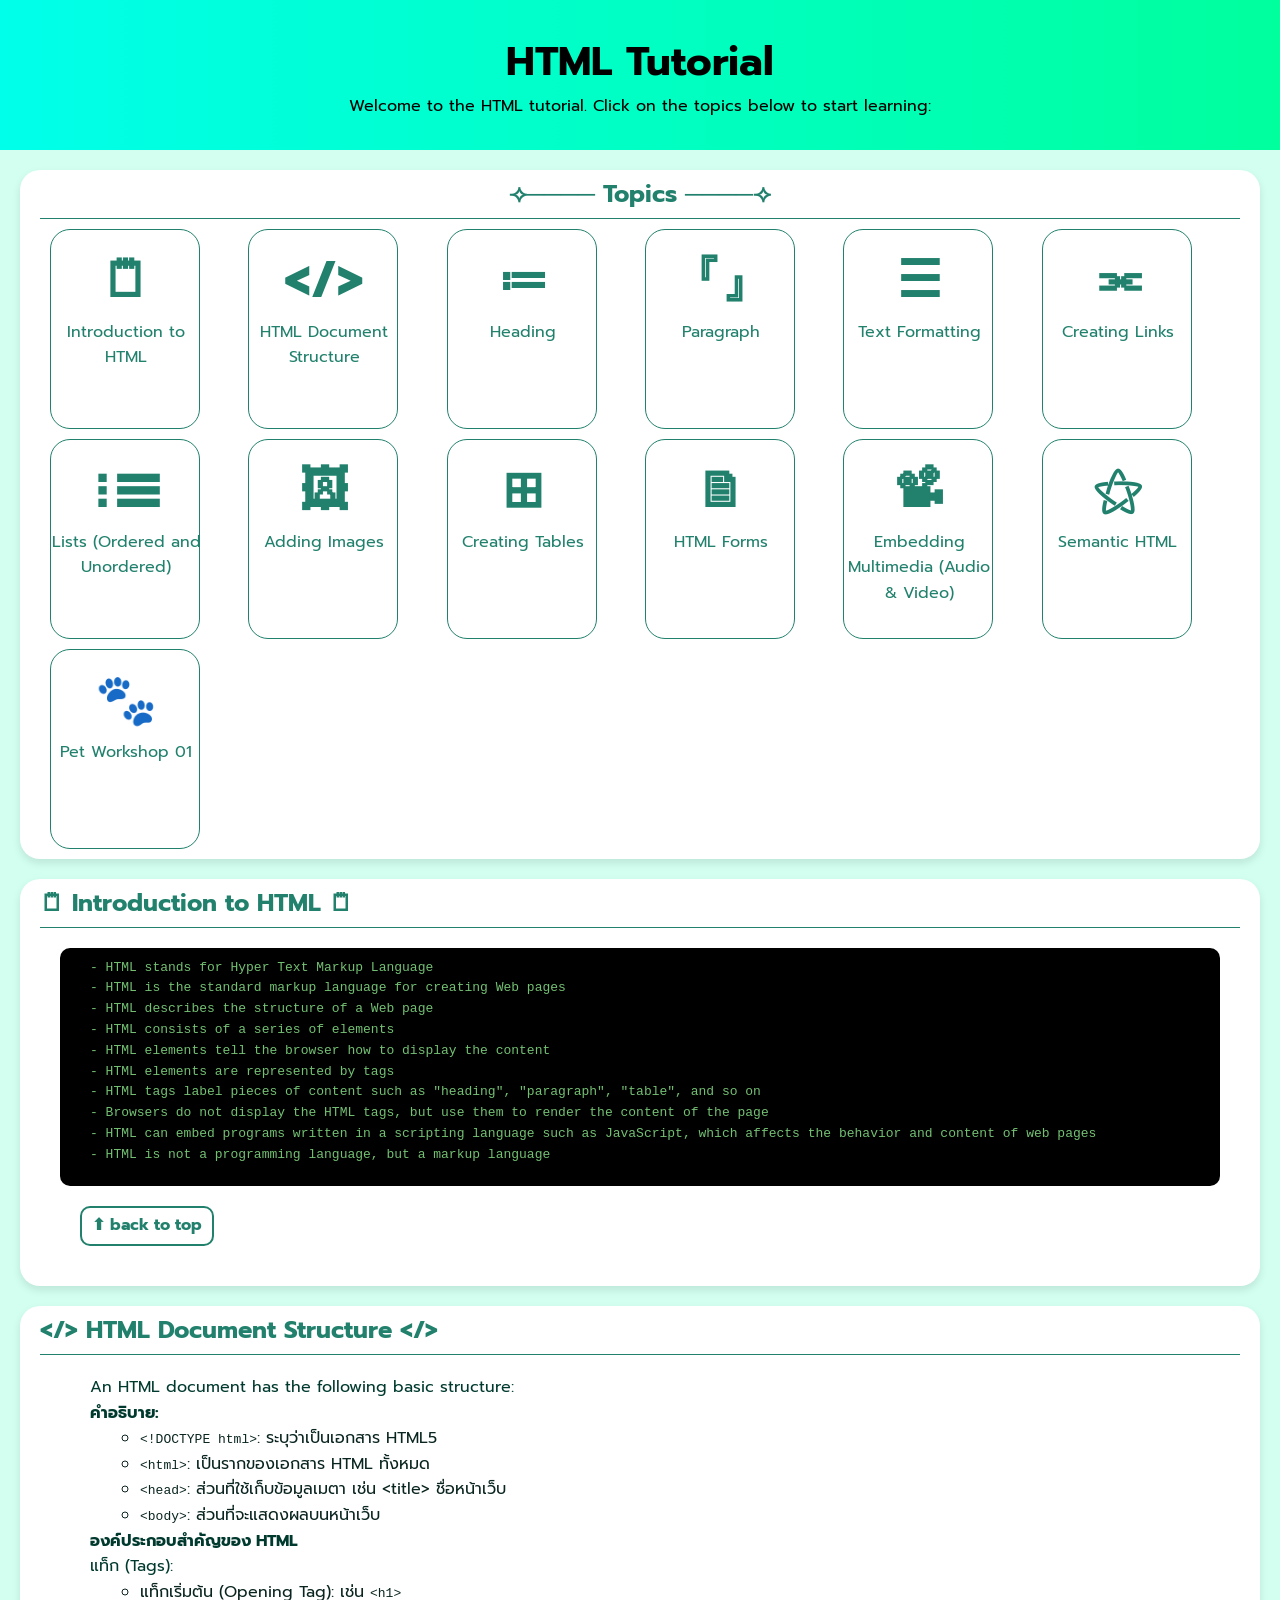
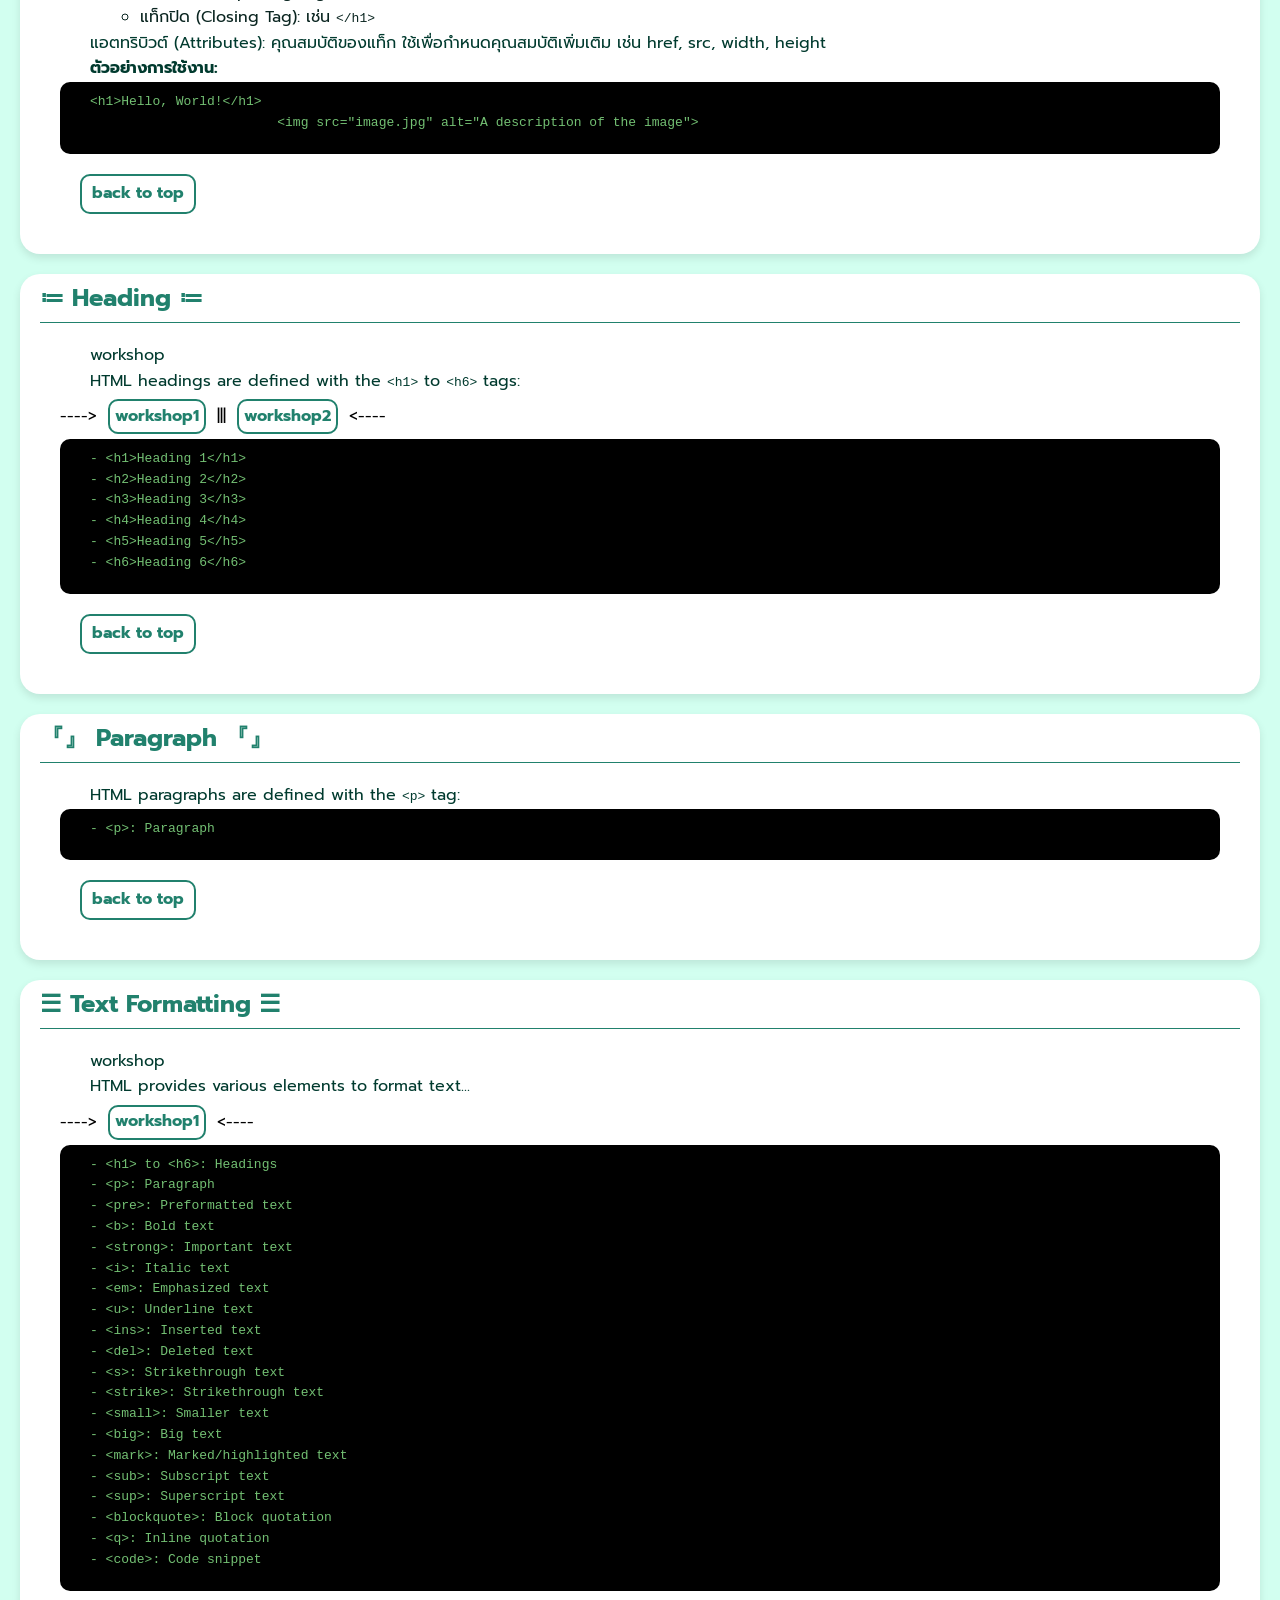
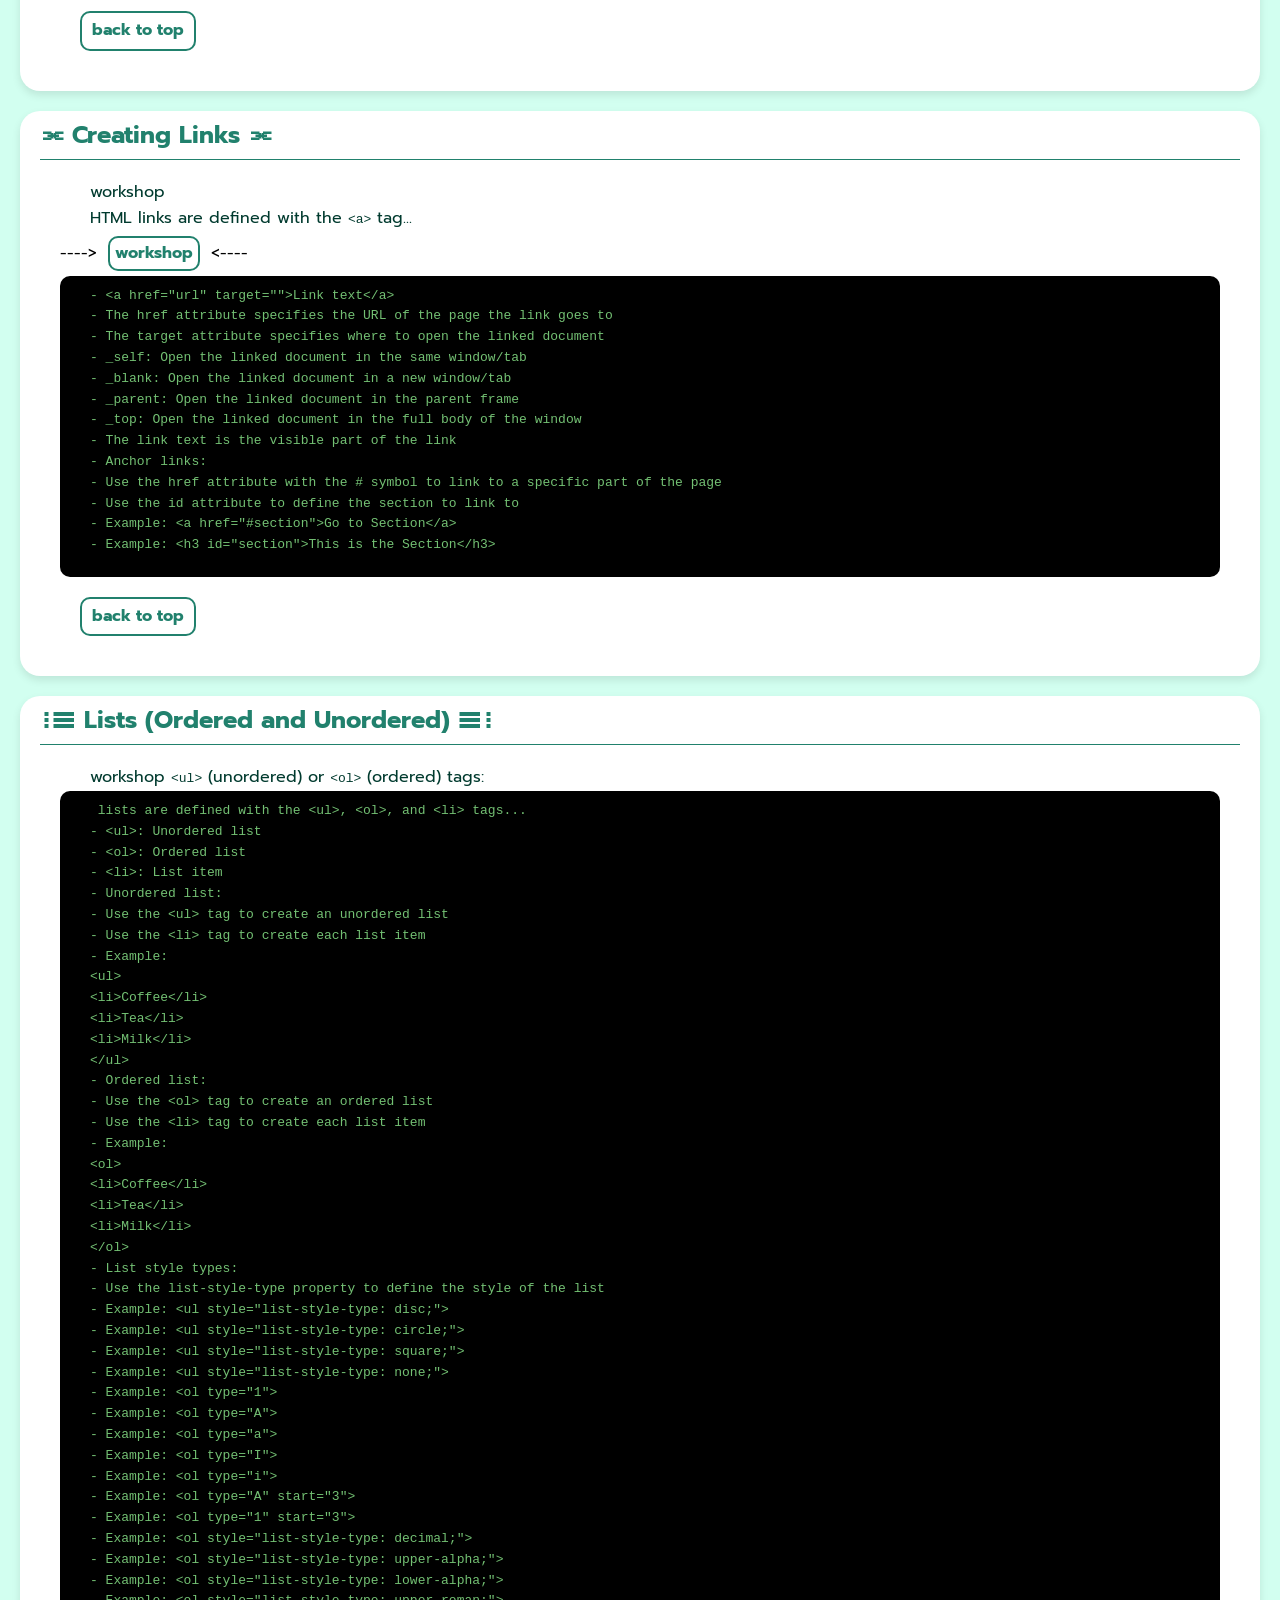
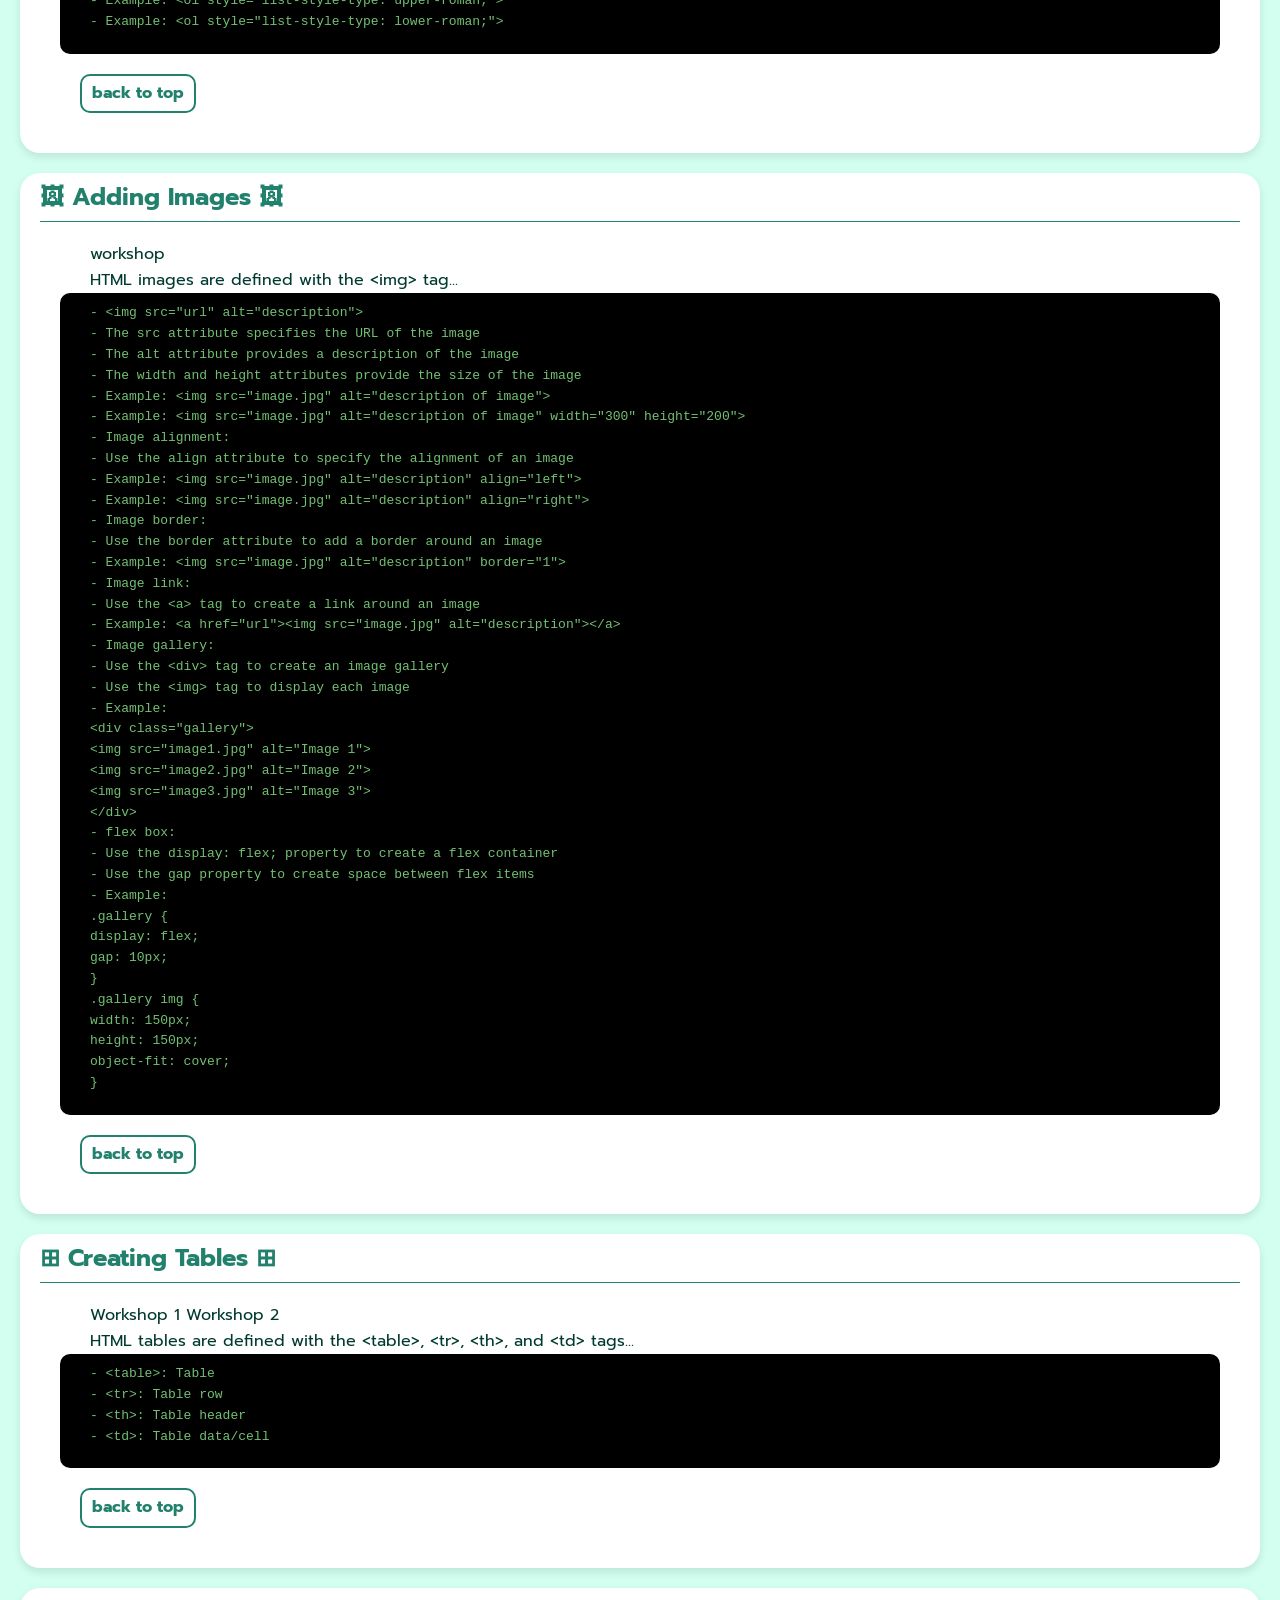
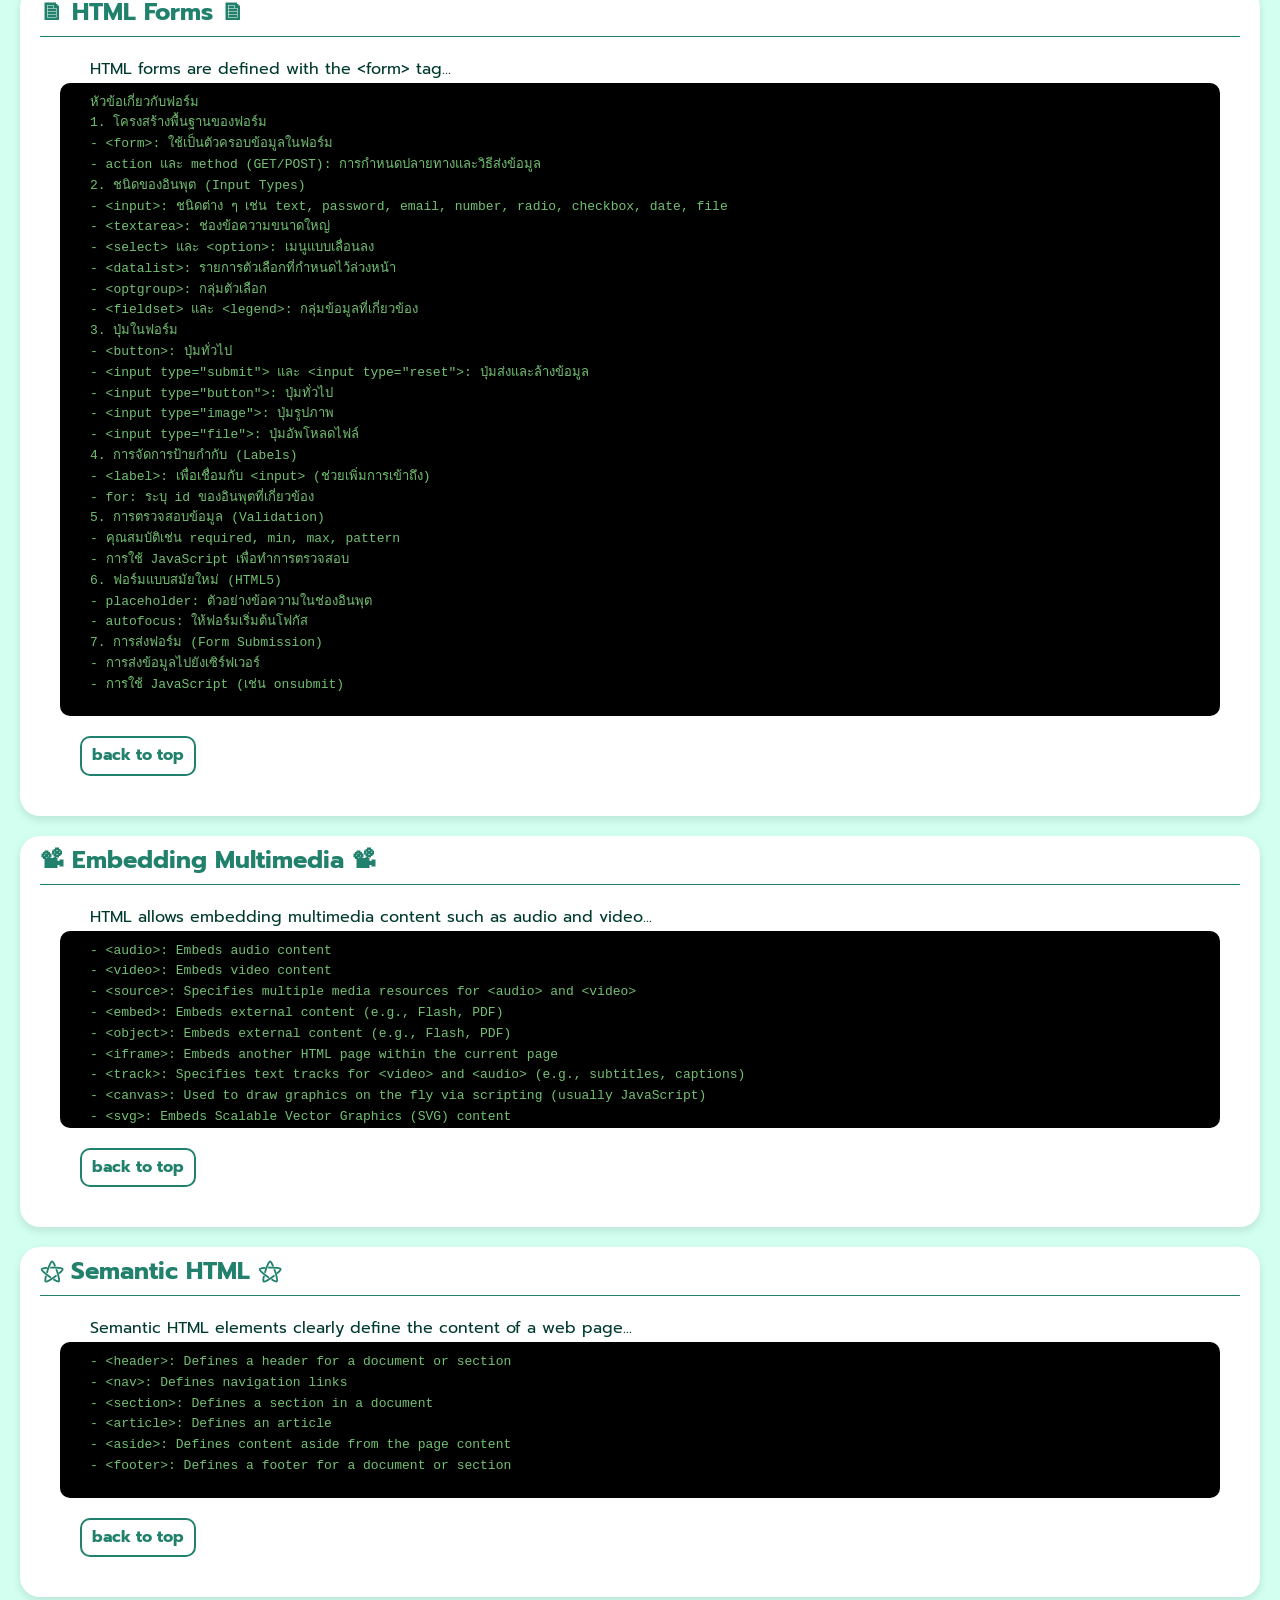
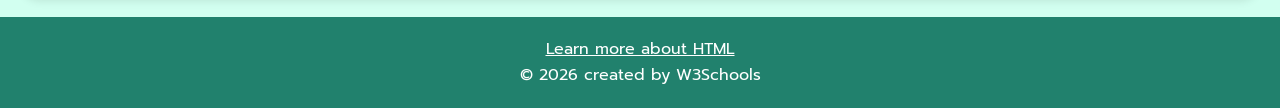
==== commit 5e45e7fb: "workW12" ====
--- a/index.html
+++ b/index.html
@@ -38,6 +38,7 @@
                         <div class="topic-card"><a href="#HTMLForms"><p>🗎</p>HTML Forms</a></div>
                         <div class="topic-card"><a href="#EmbeddingMultimedia"><p>📽</p>Embedding Multimedia (Audio & Video)</a></div>
                         <div class="topic-card"><a href="#SemanticHTML"><p>⚝</p>Semantic HTML</a></div>
+                        <div class="topic-card"><a href="pets01/index.html"><p>🐾</p>Pet Workshop 01</a></div>
                     </div>
                 </div>
             </article>
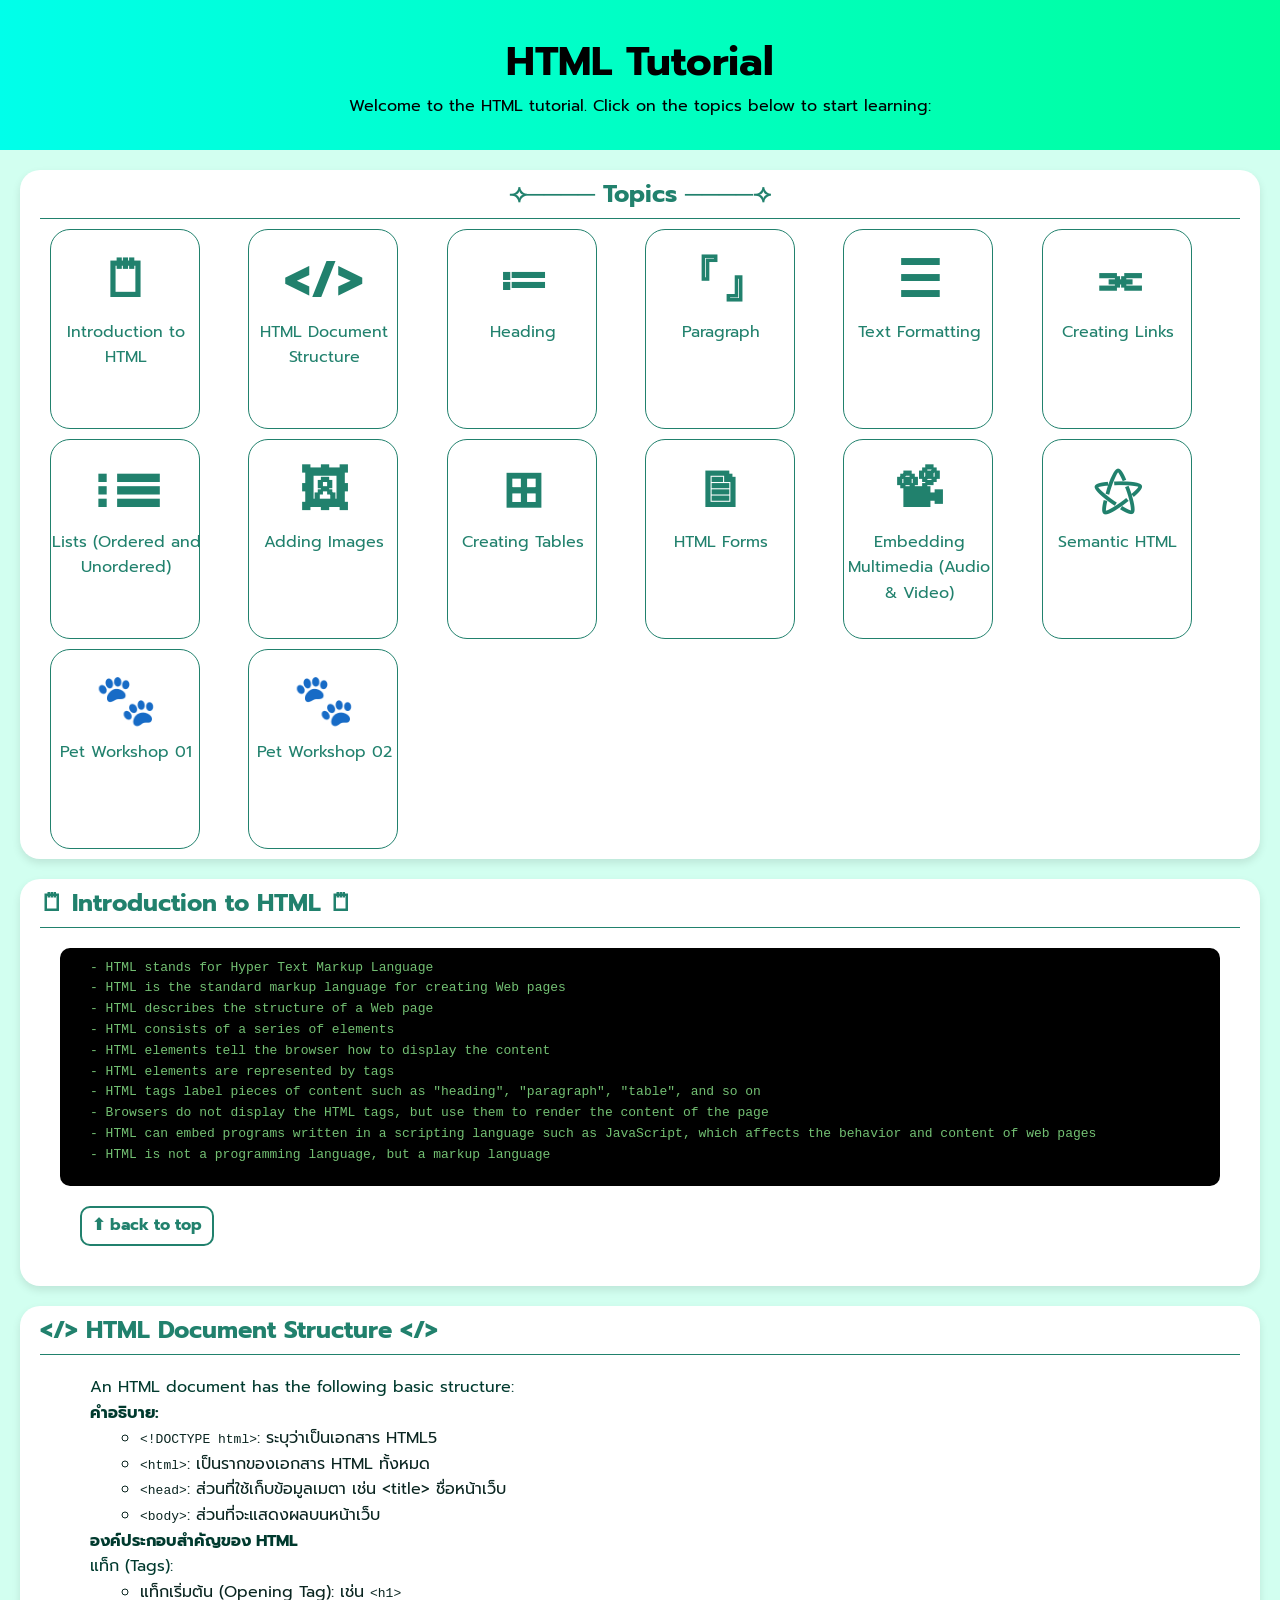
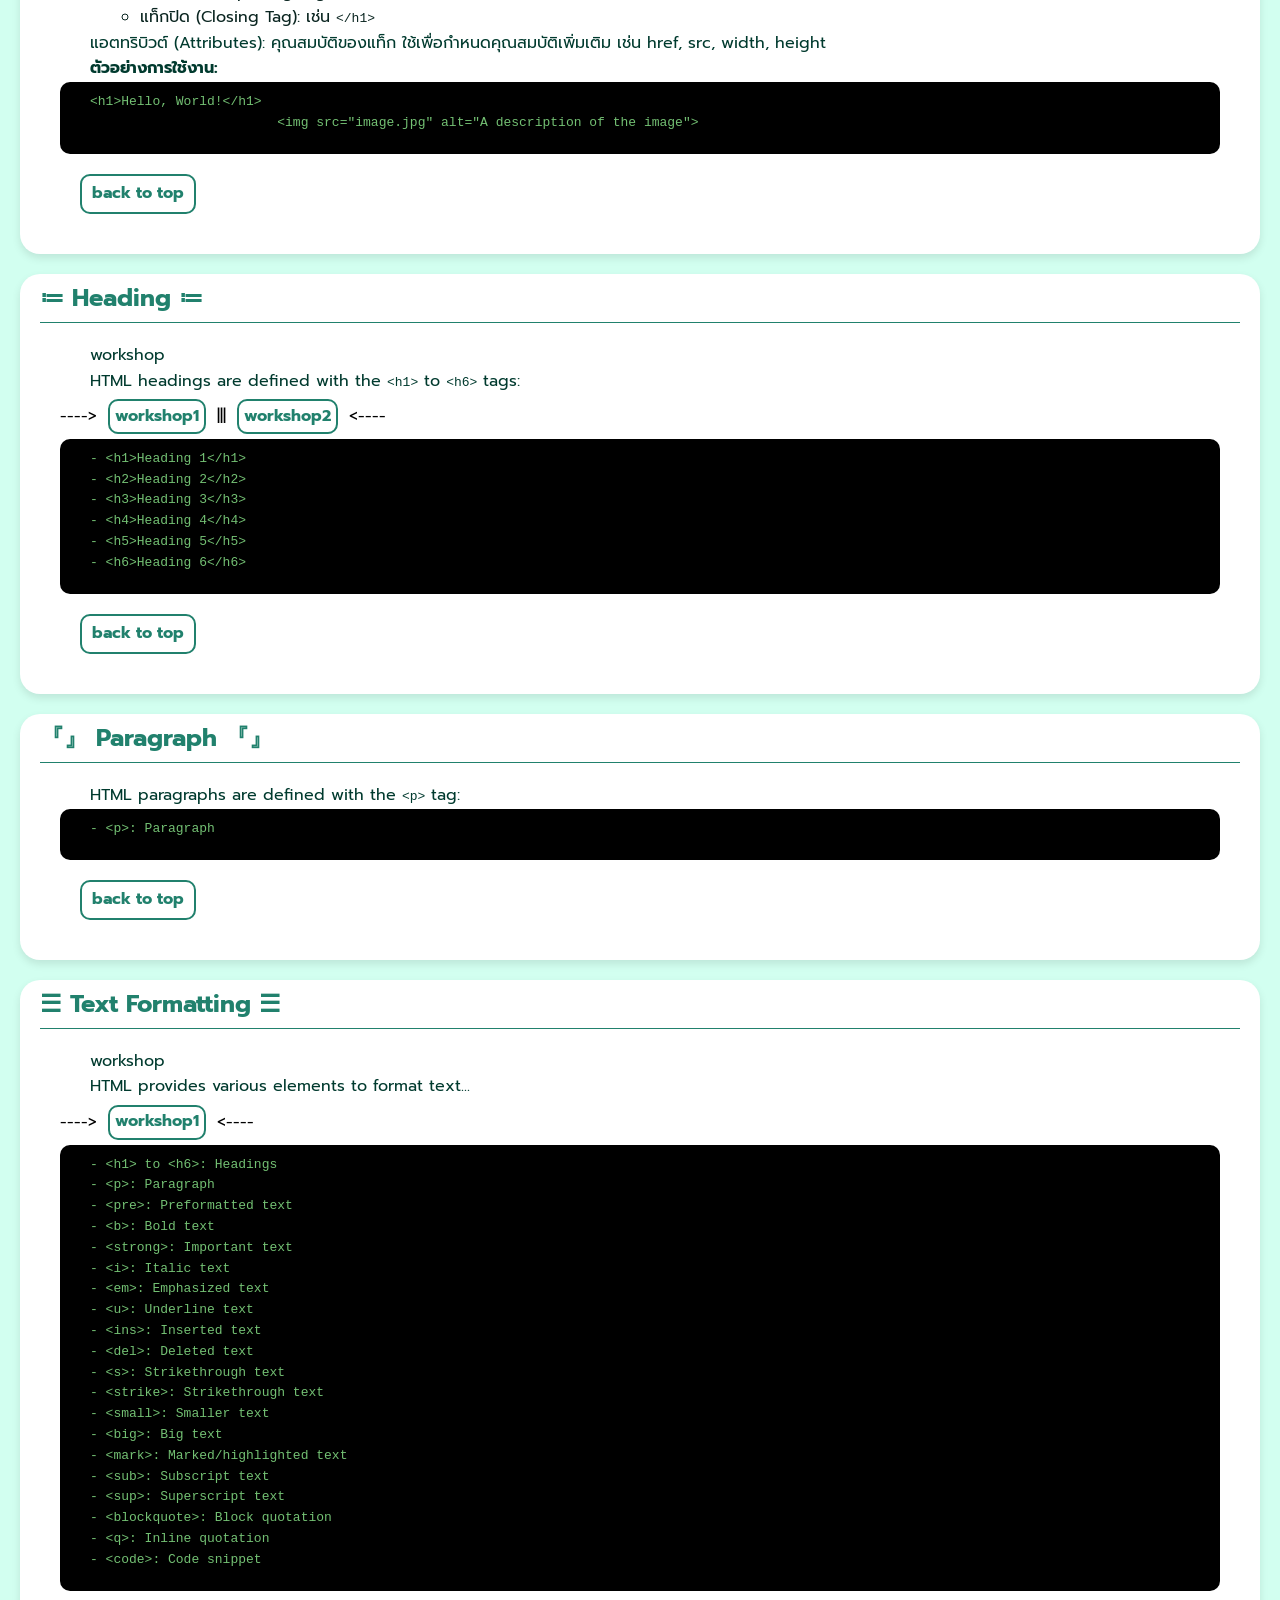
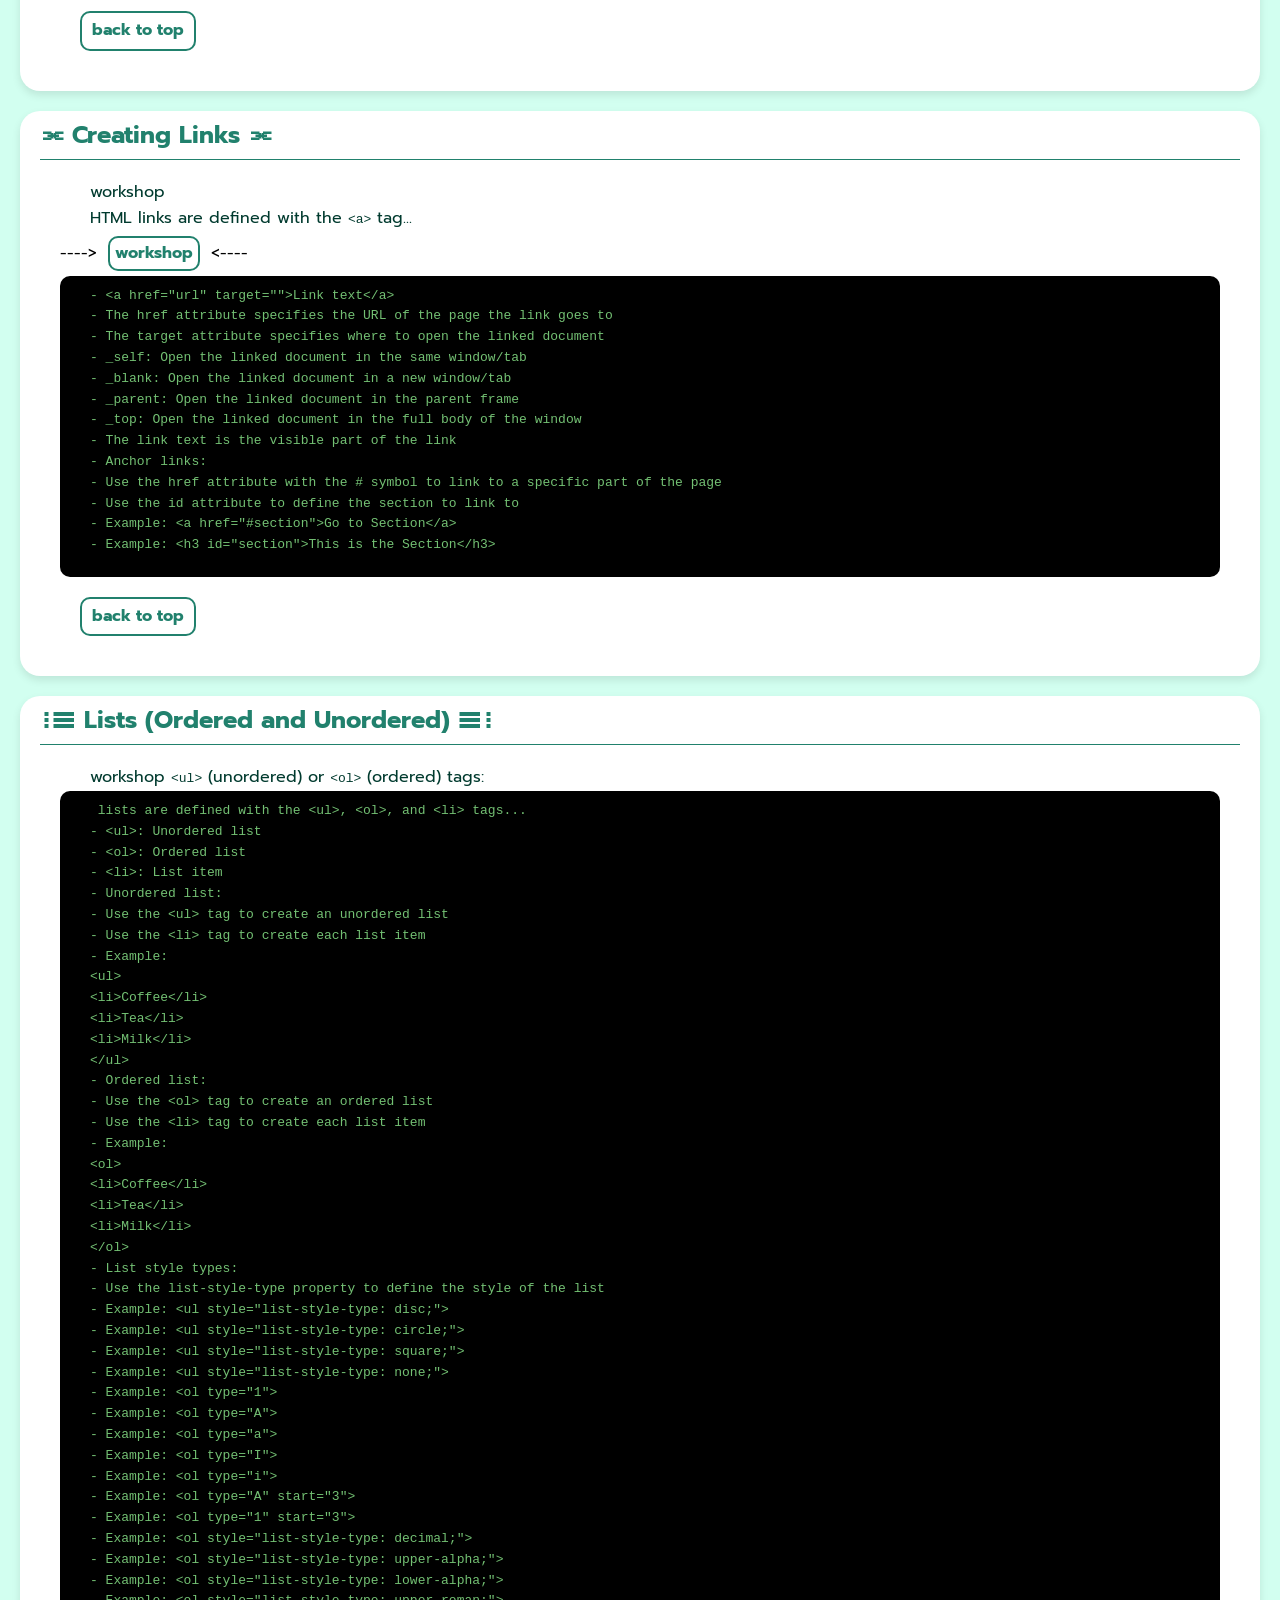
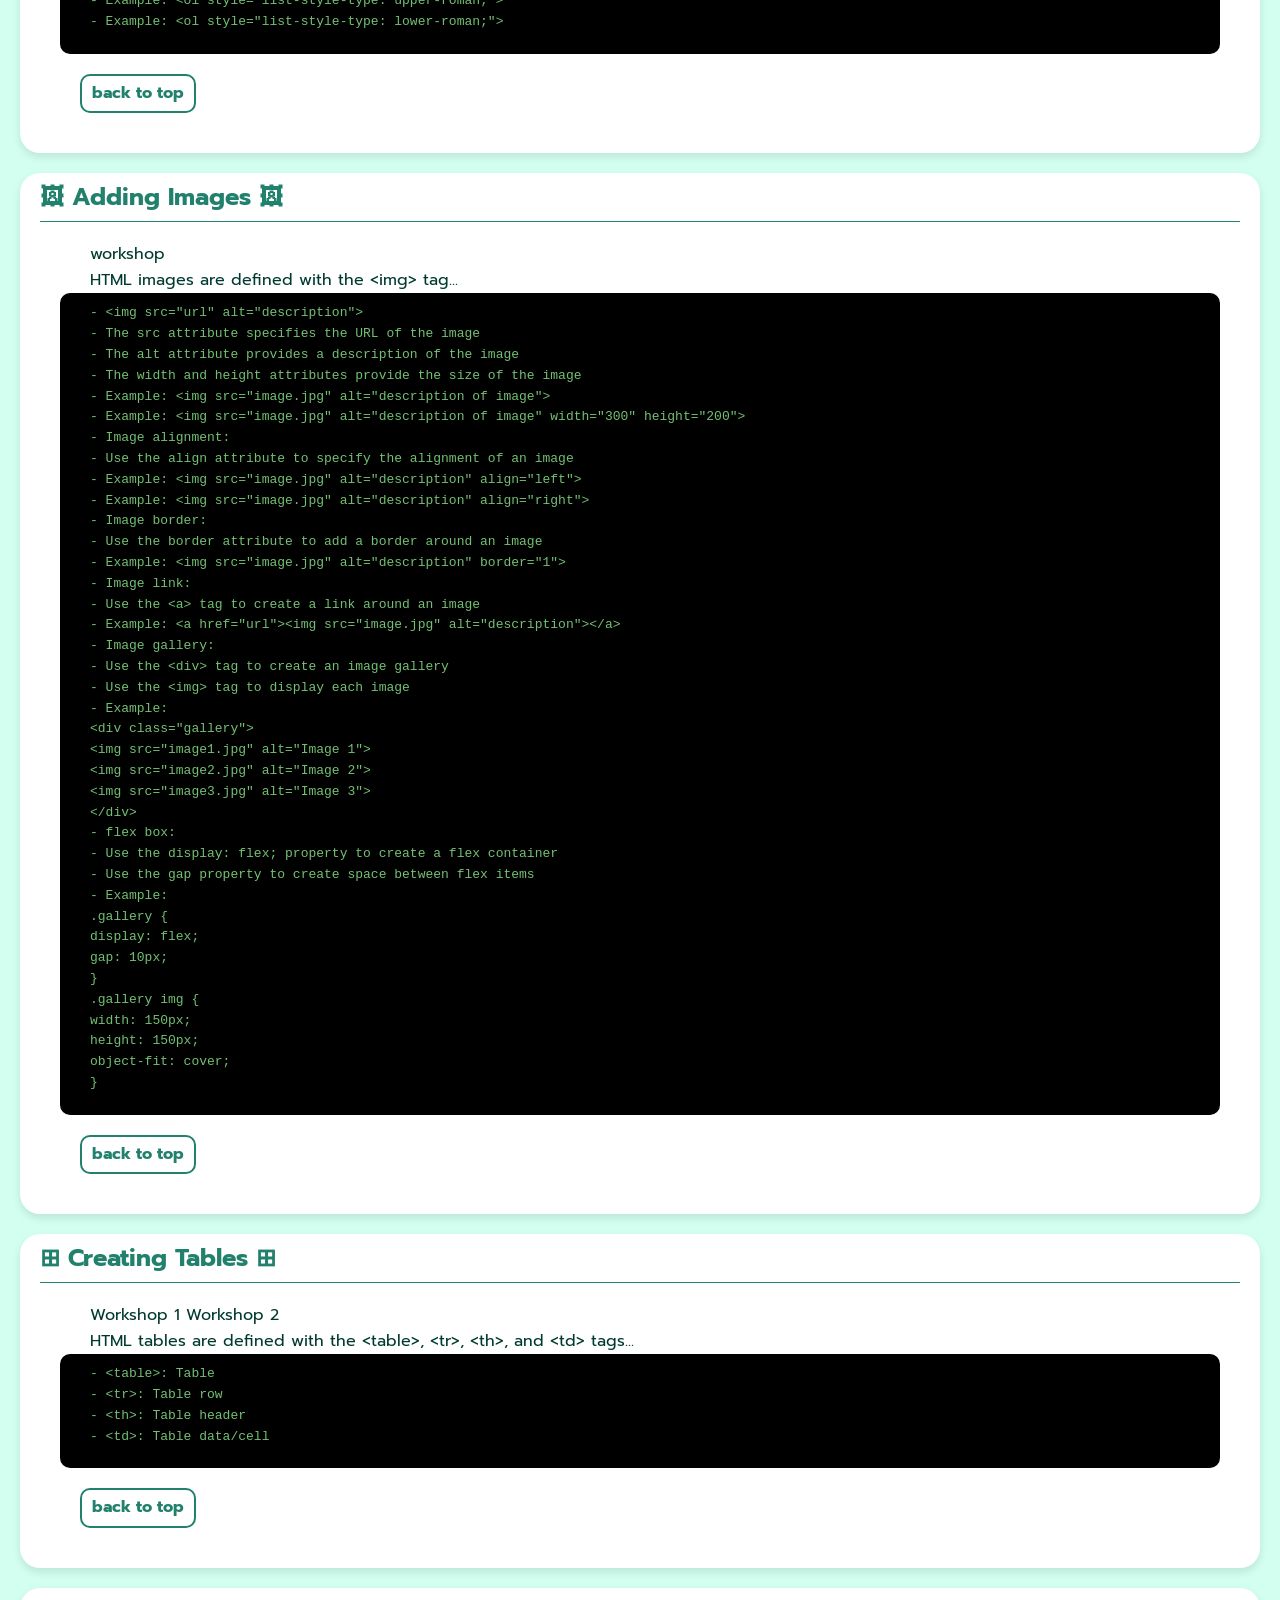
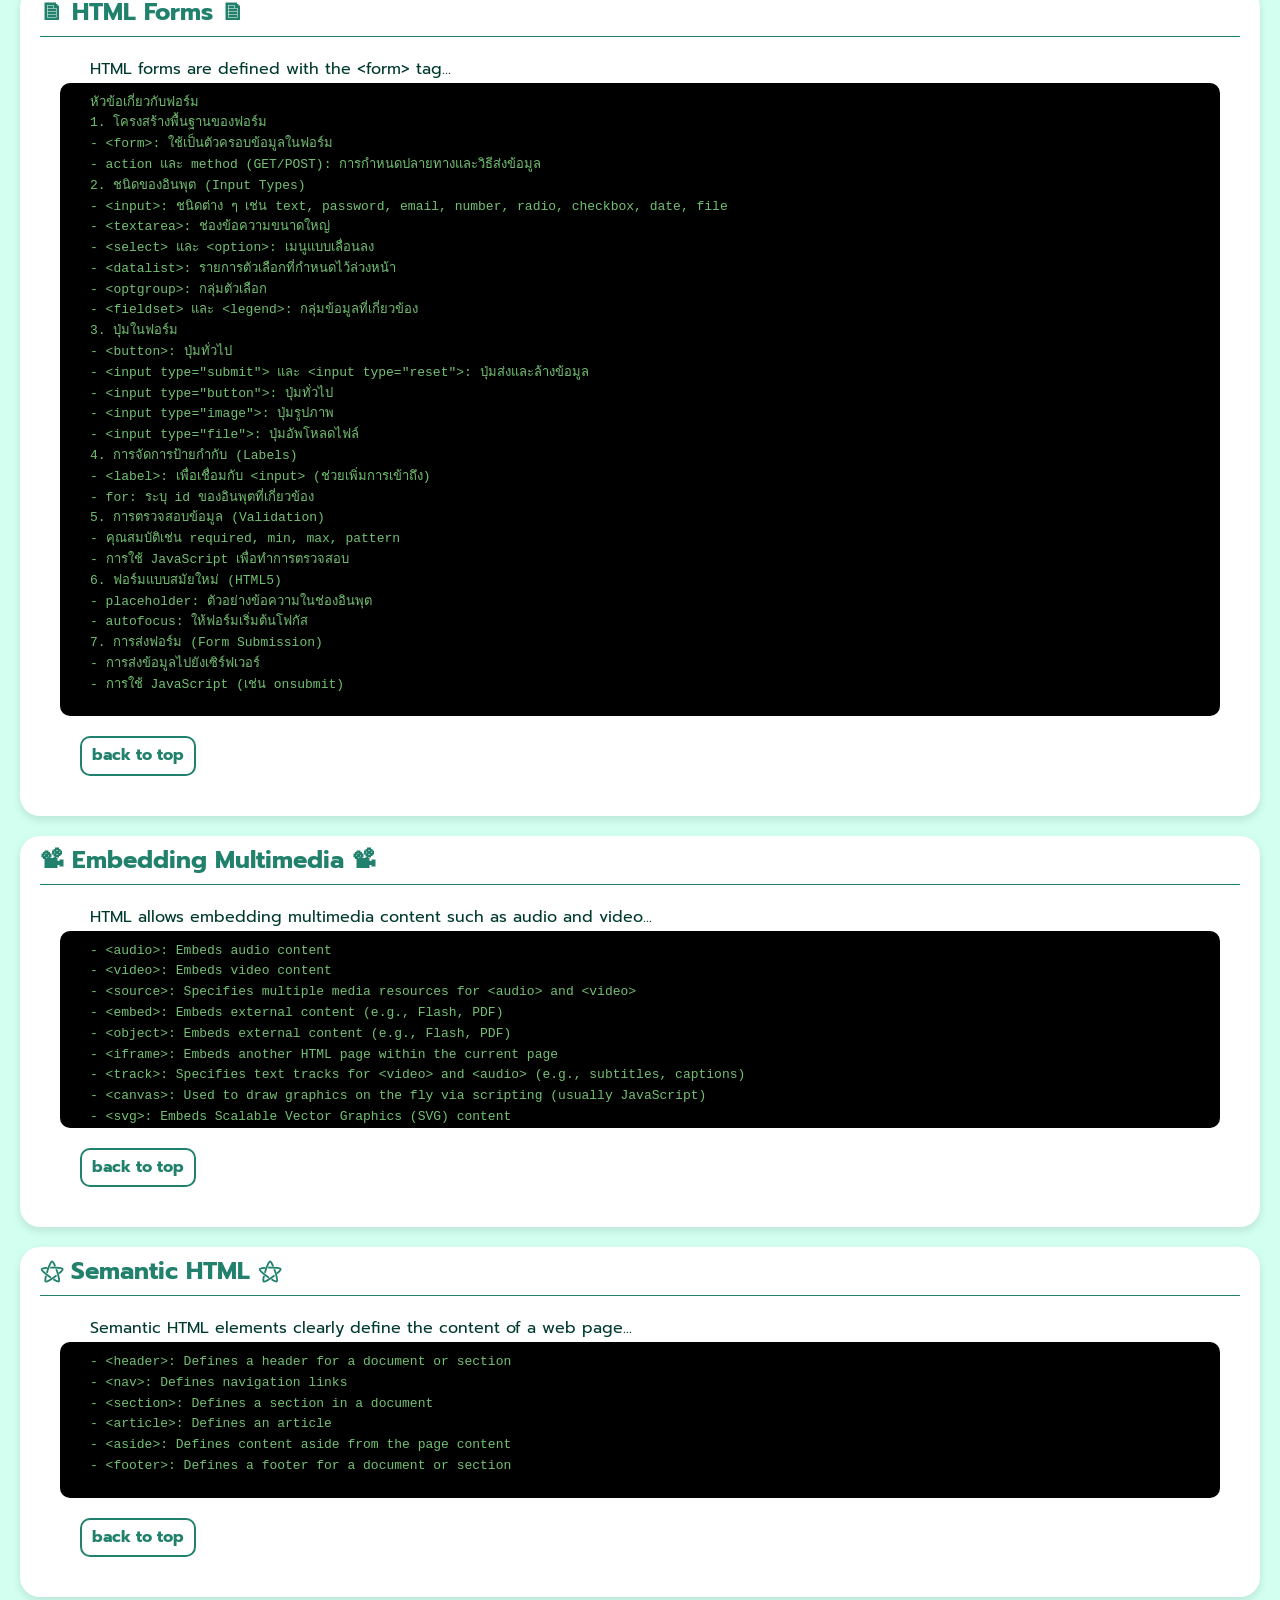
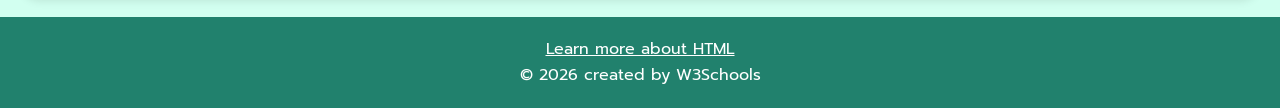
==== commit 318325f9: "pet02" ====
--- a/index.html
+++ b/index.html
@@ -39,6 +39,7 @@
                         <div class="topic-card"><a href="#EmbeddingMultimedia"><p>📽</p>Embedding Multimedia (Audio & Video)</a></div>
                         <div class="topic-card"><a href="#SemanticHTML"><p>⚝</p>Semantic HTML</a></div>
                         <div class="topic-card"><a href="pets01/index.html"><p>🐾</p>Pet Workshop 01</a></div>
+                        <div class="topic-card"><a href="pets02/index.html"><p>🐾</p>Pet Workshop 02</a></div>
                     </div>
                 </div>
             </article>
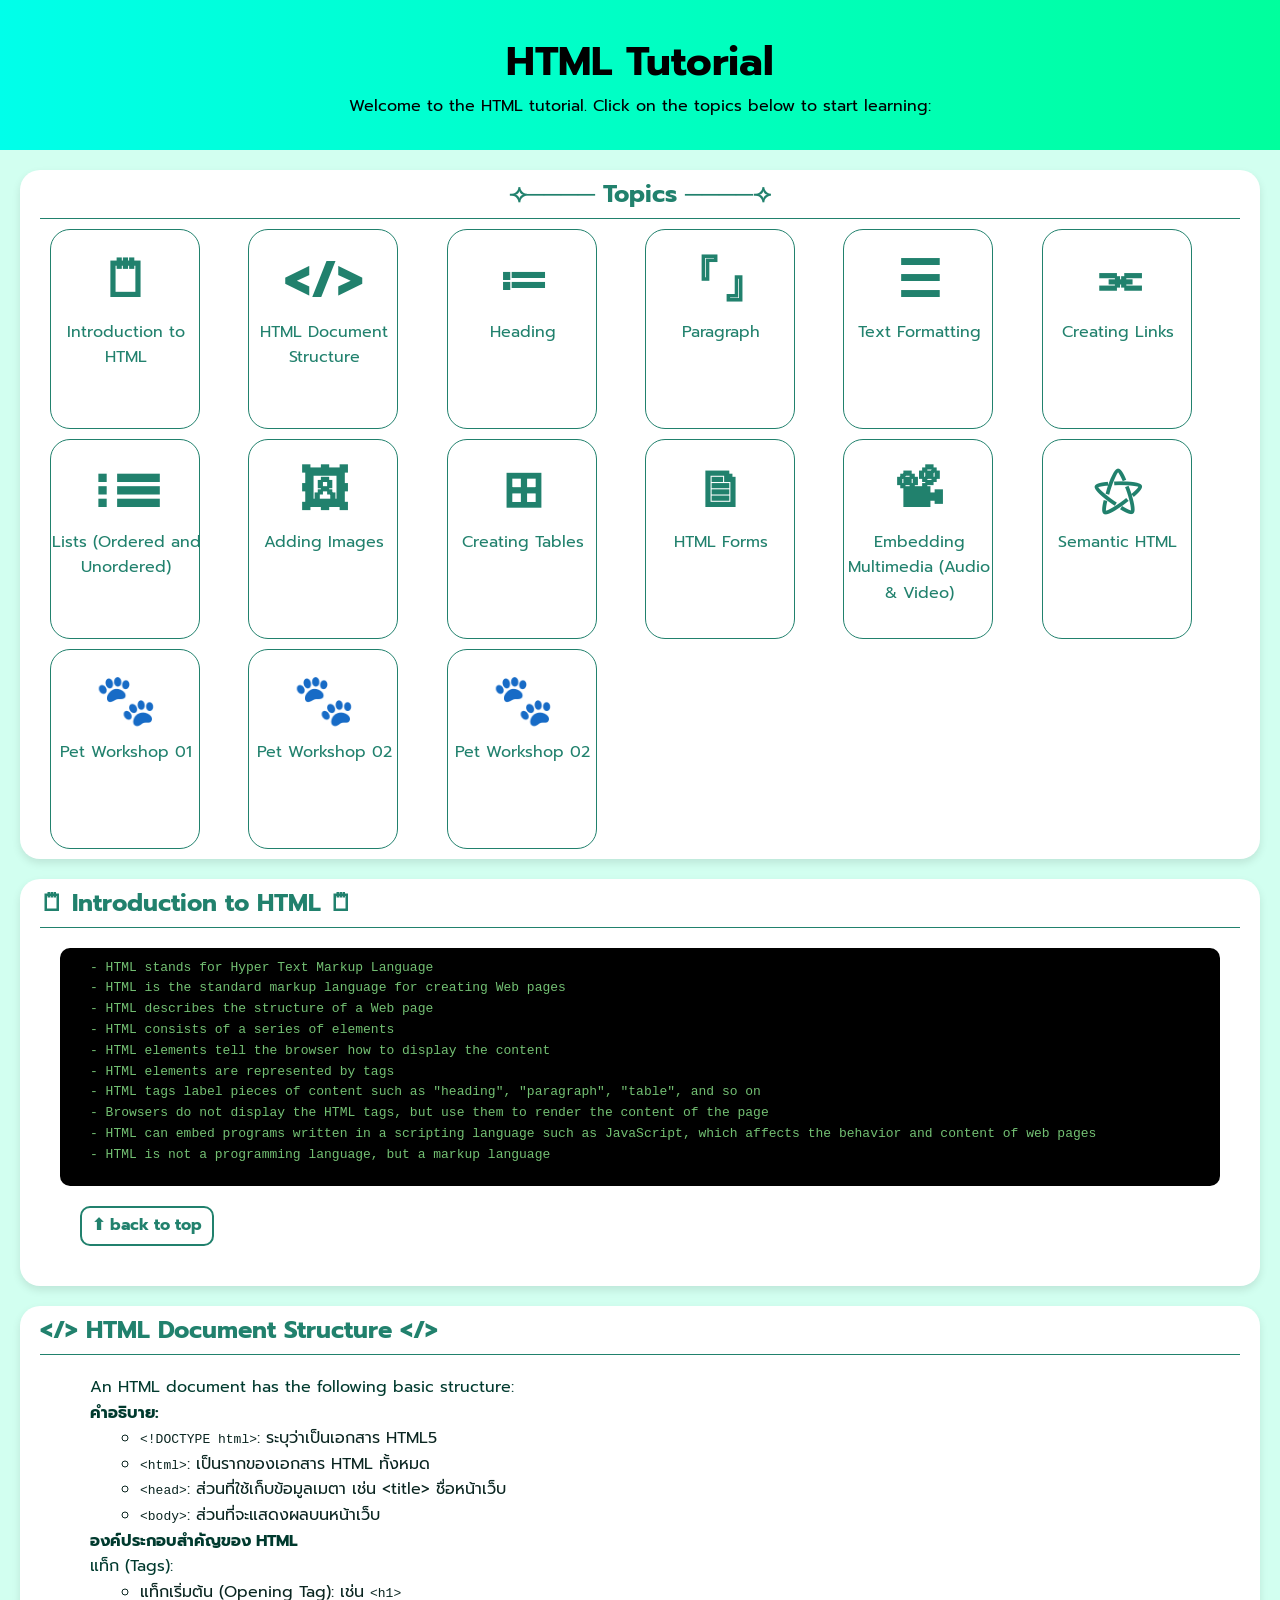
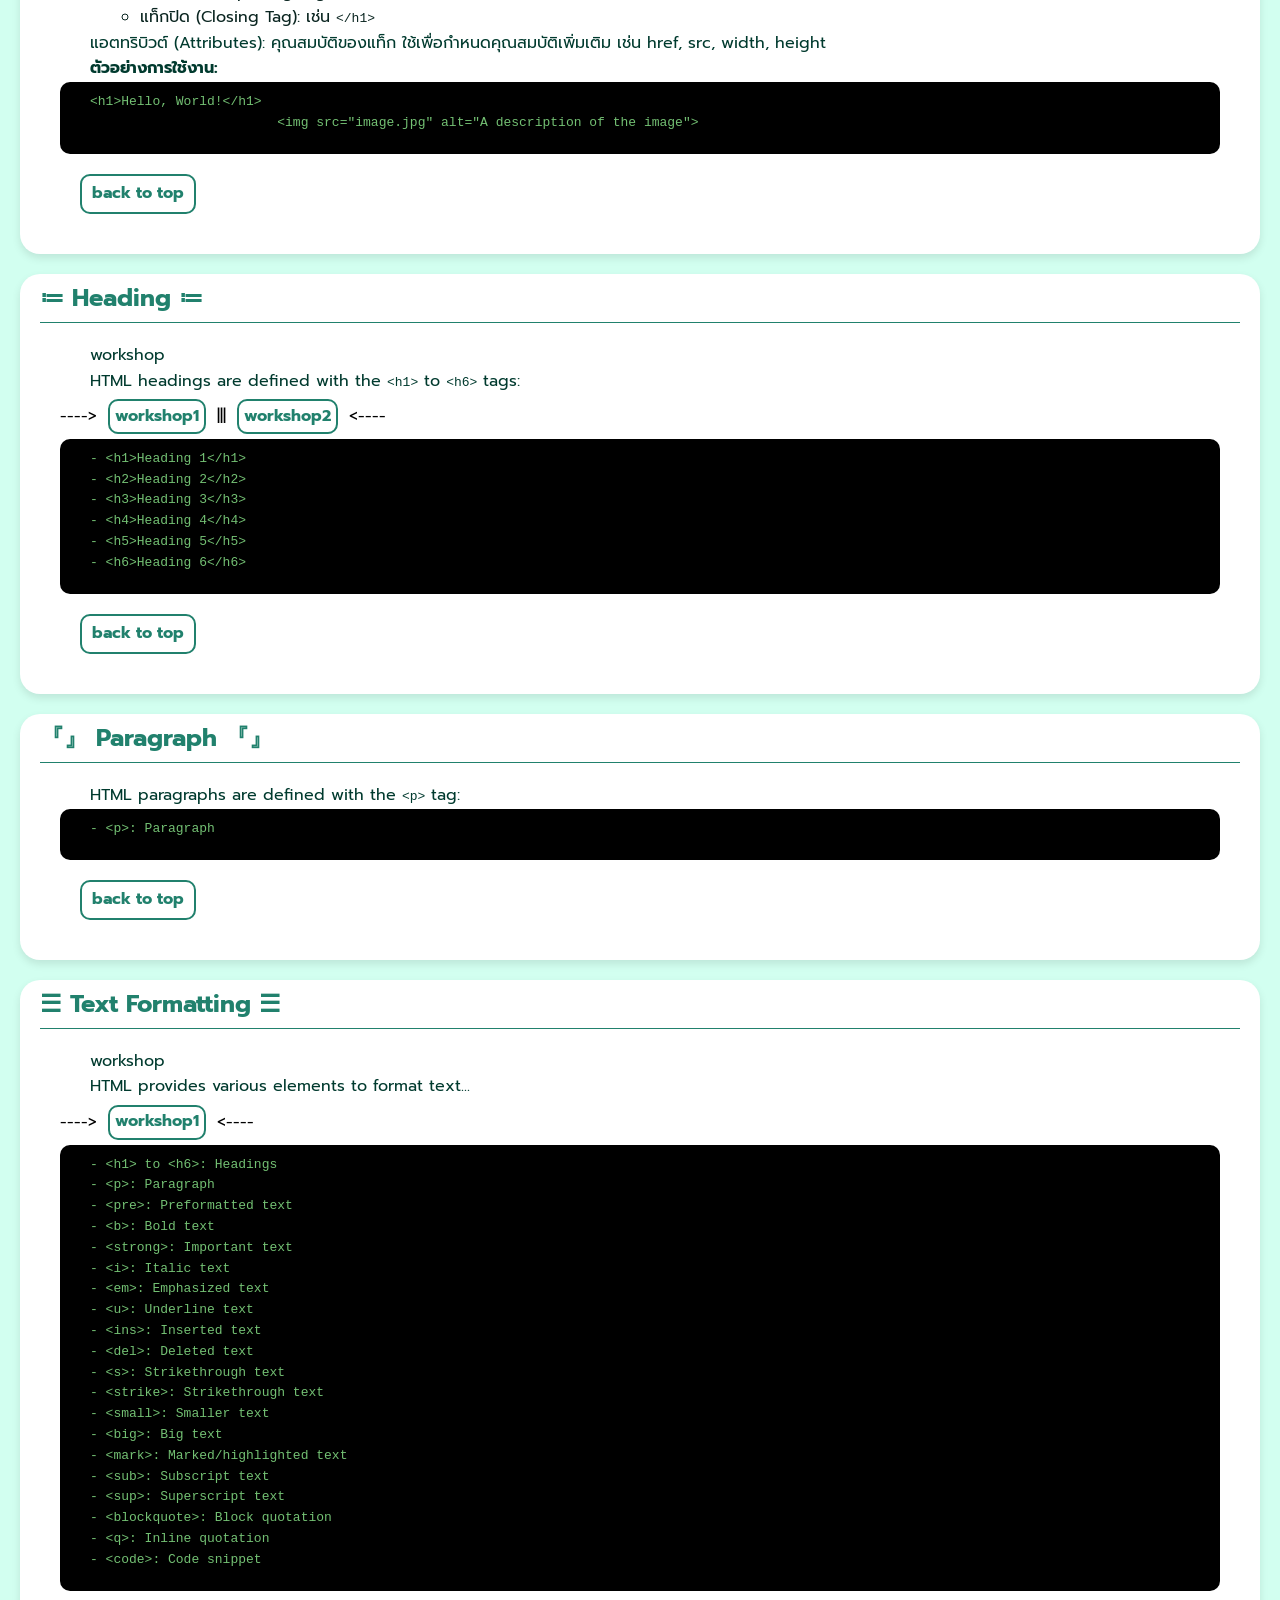
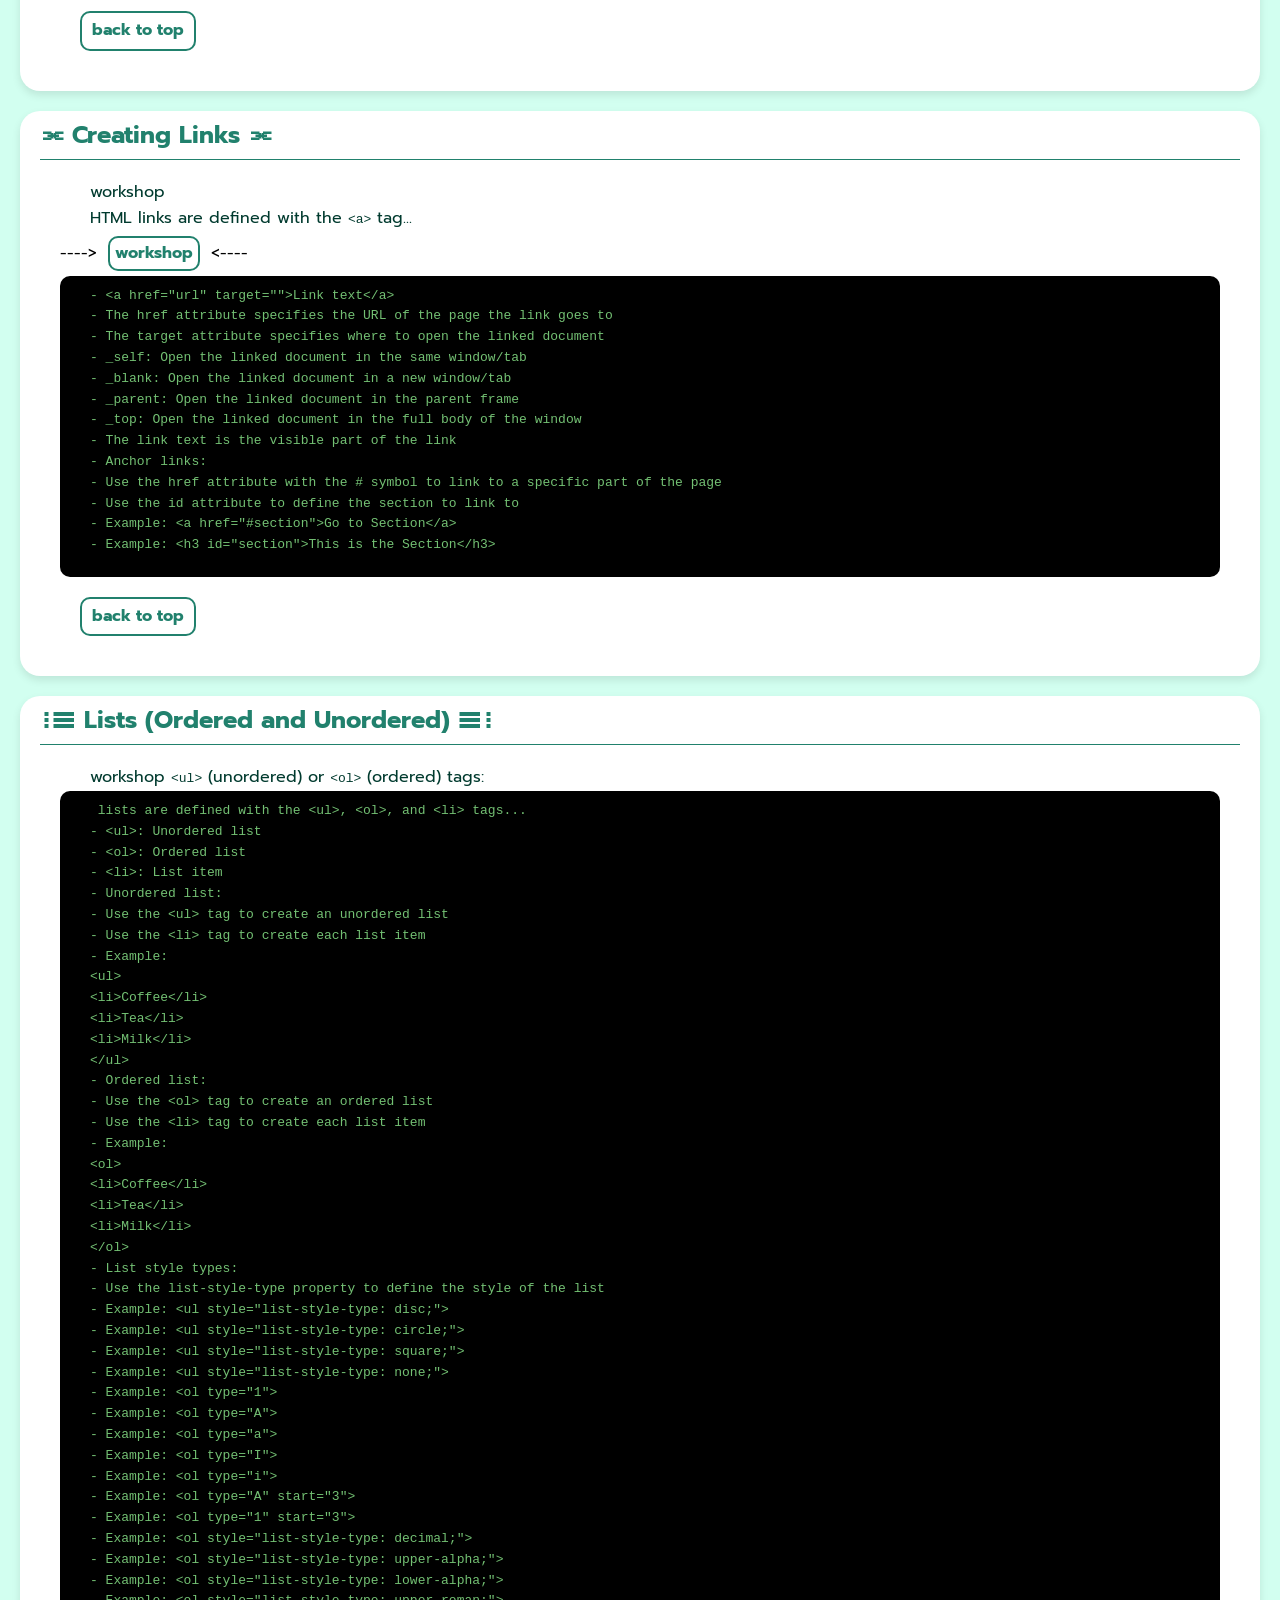
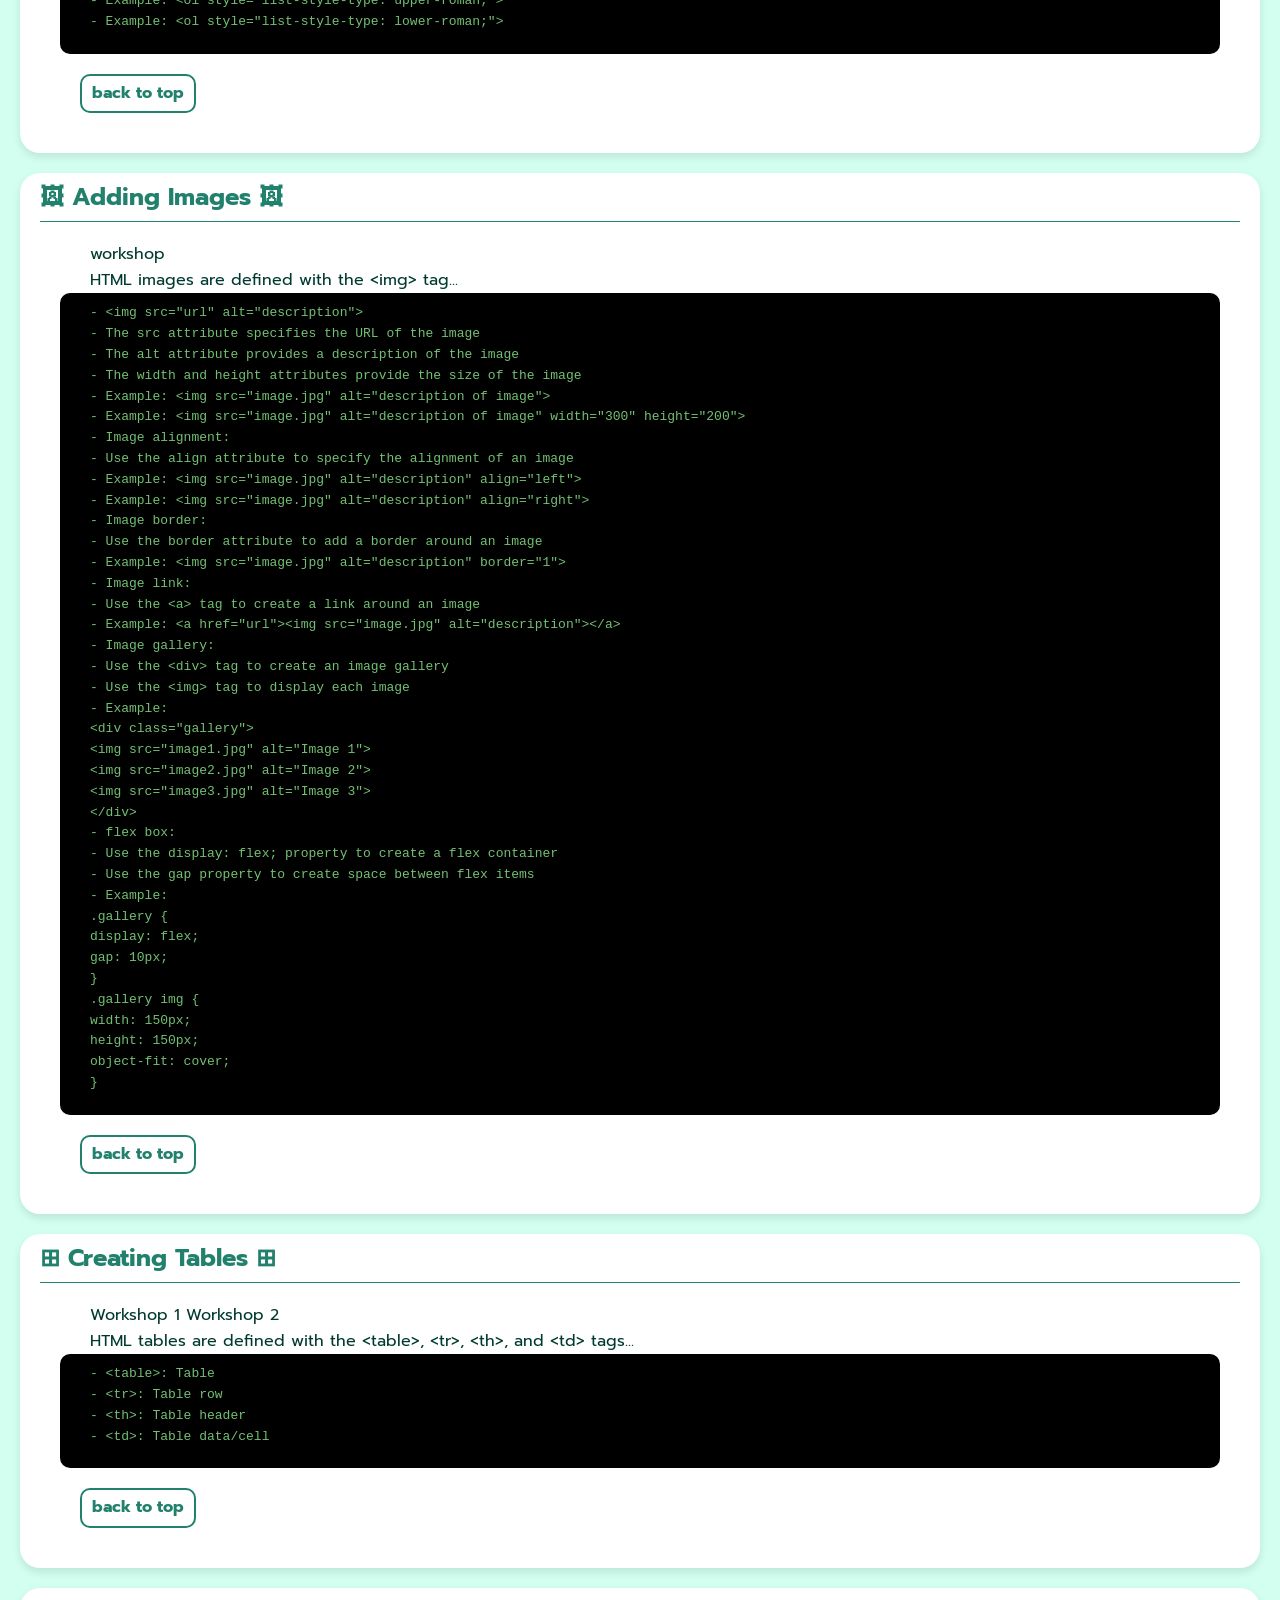
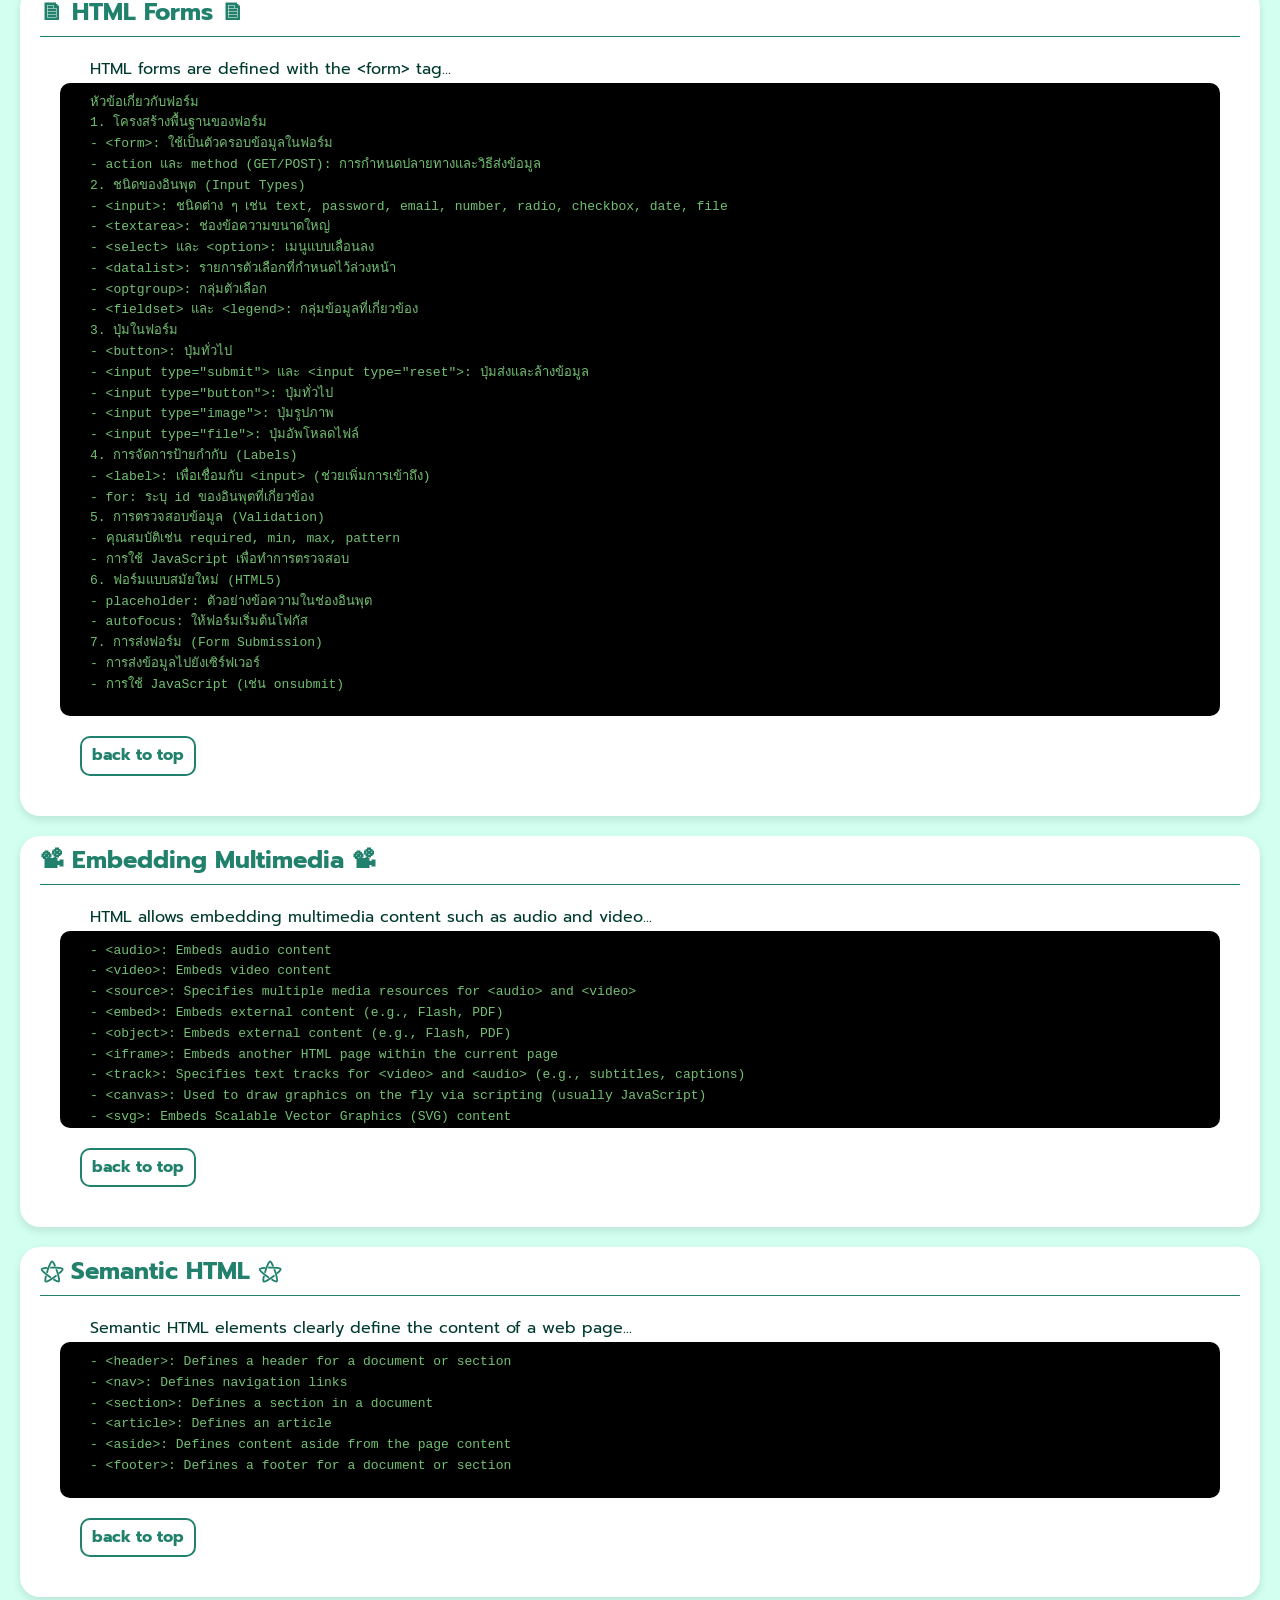
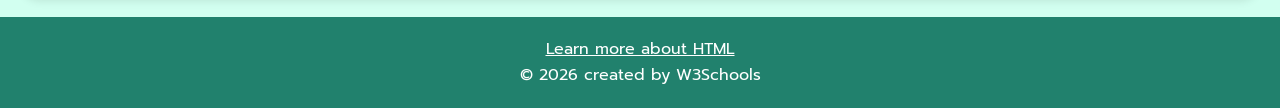
==== commit 6a4ff583: "W15" ====
--- a/index.html
+++ b/index.html
@@ -40,6 +40,7 @@
                         <div class="topic-card"><a href="#SemanticHTML"><p>⚝</p>Semantic HTML</a></div>
                         <div class="topic-card"><a href="pets01/index.html"><p>🐾</p>Pet Workshop 01</a></div>
                         <div class="topic-card"><a href="pets02/index.html"><p>🐾</p>Pet Workshop 02</a></div>
+                        <div class="topic-card"><a href="pets03/home.html"><p>🐾</p>Pet Workshop 02</a></div>
                     </div>
                 </div>
             </article>
